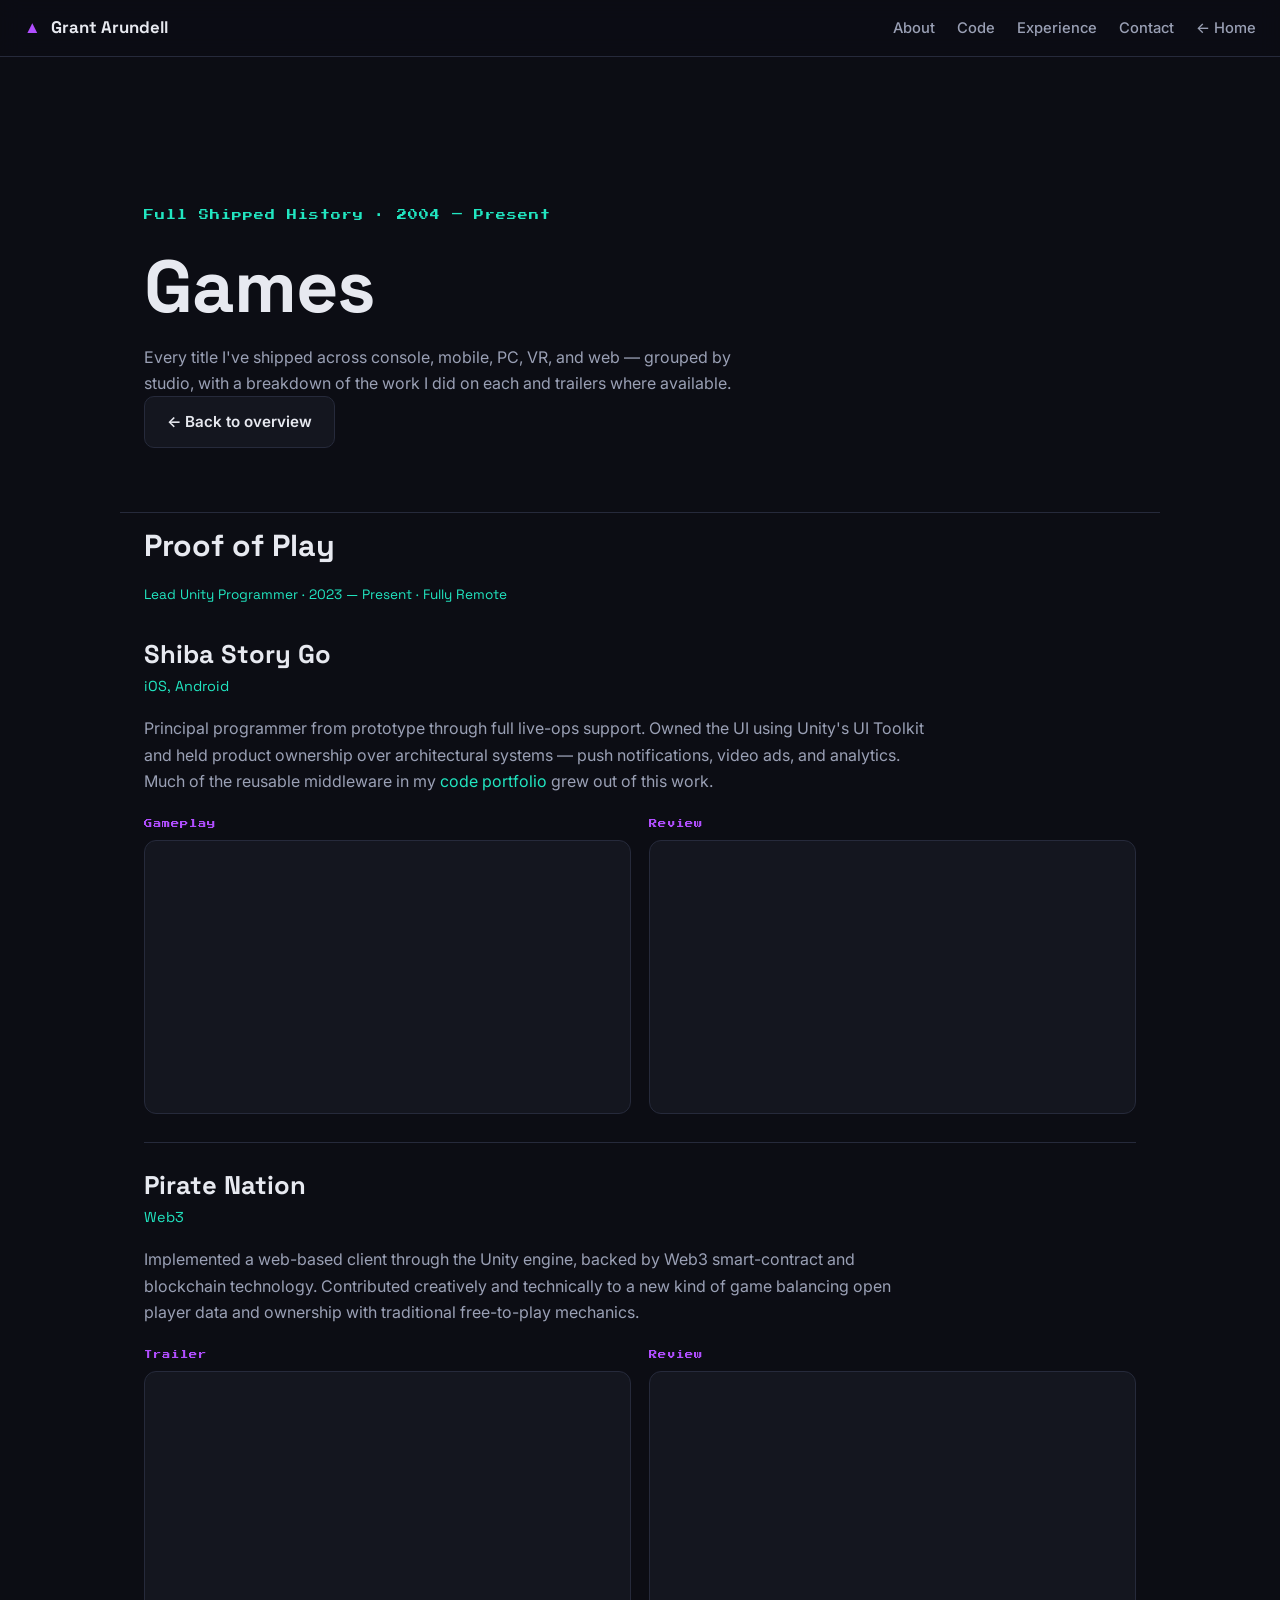
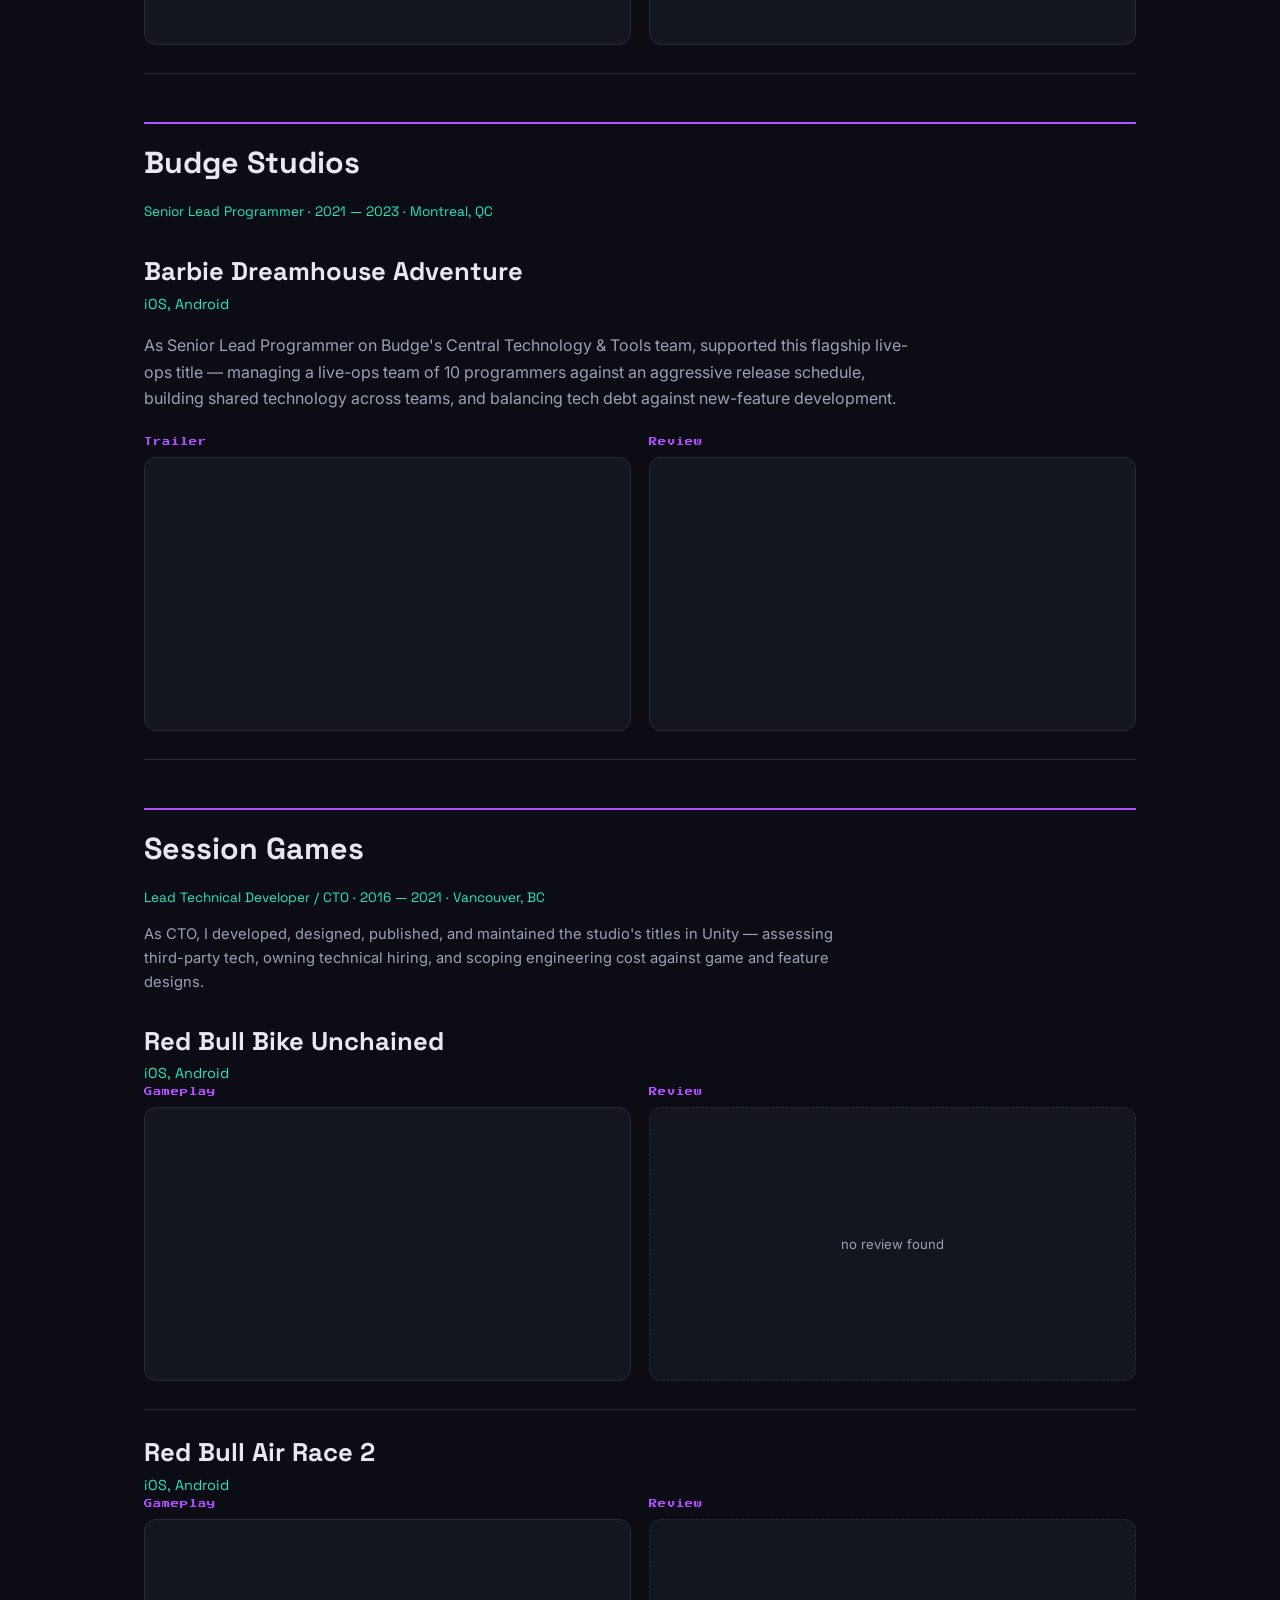
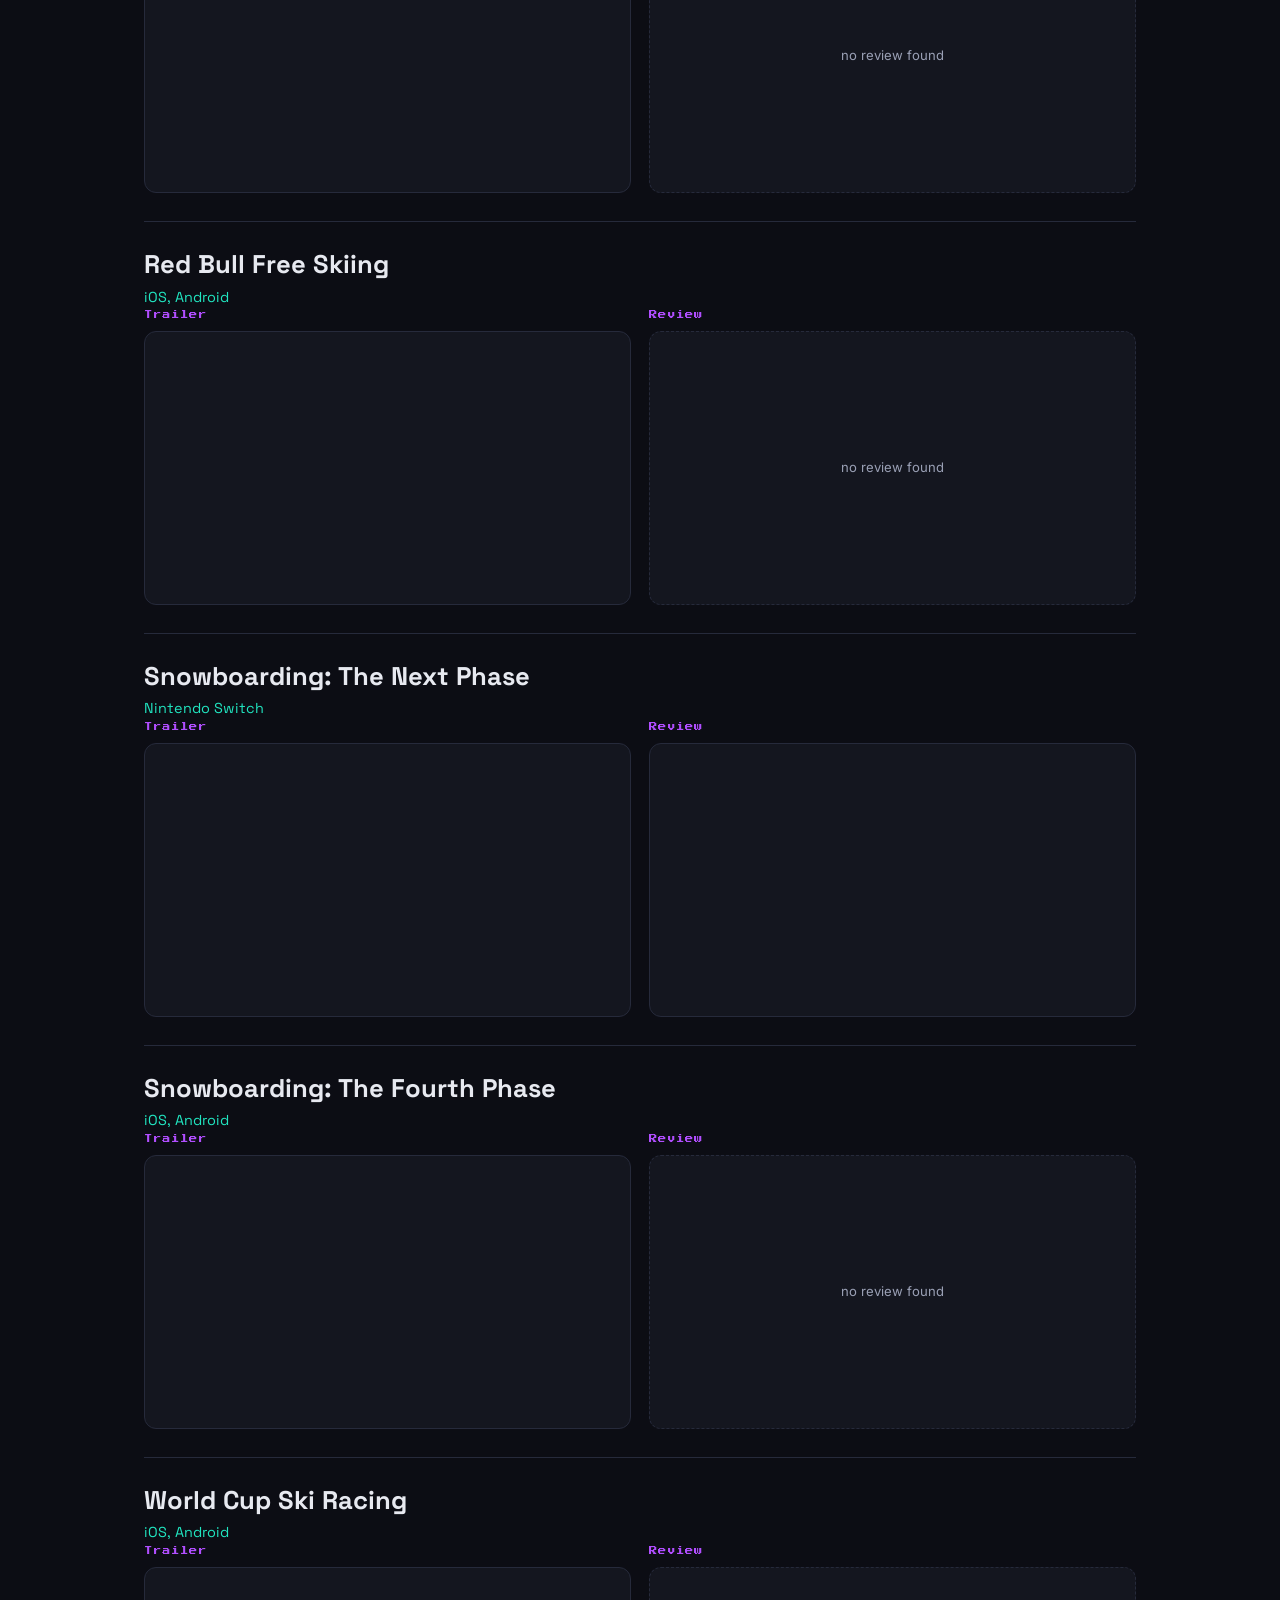
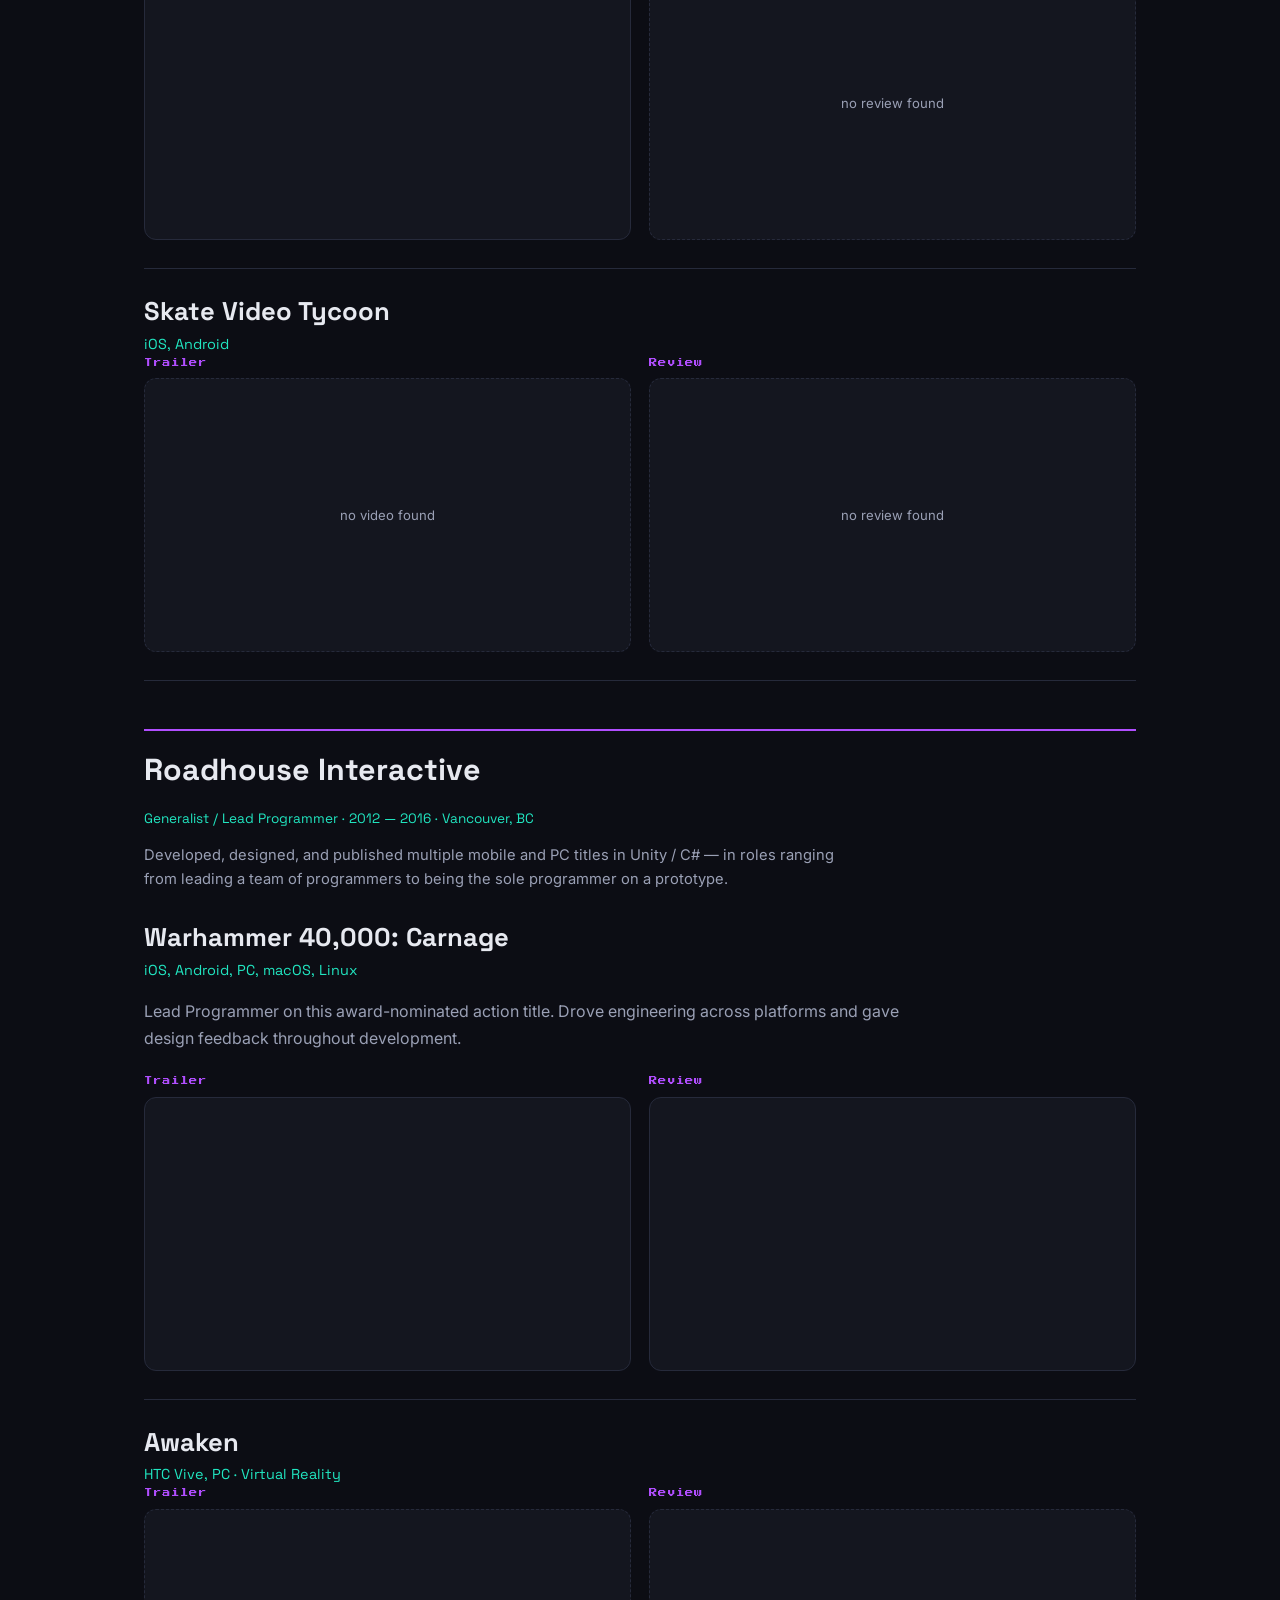
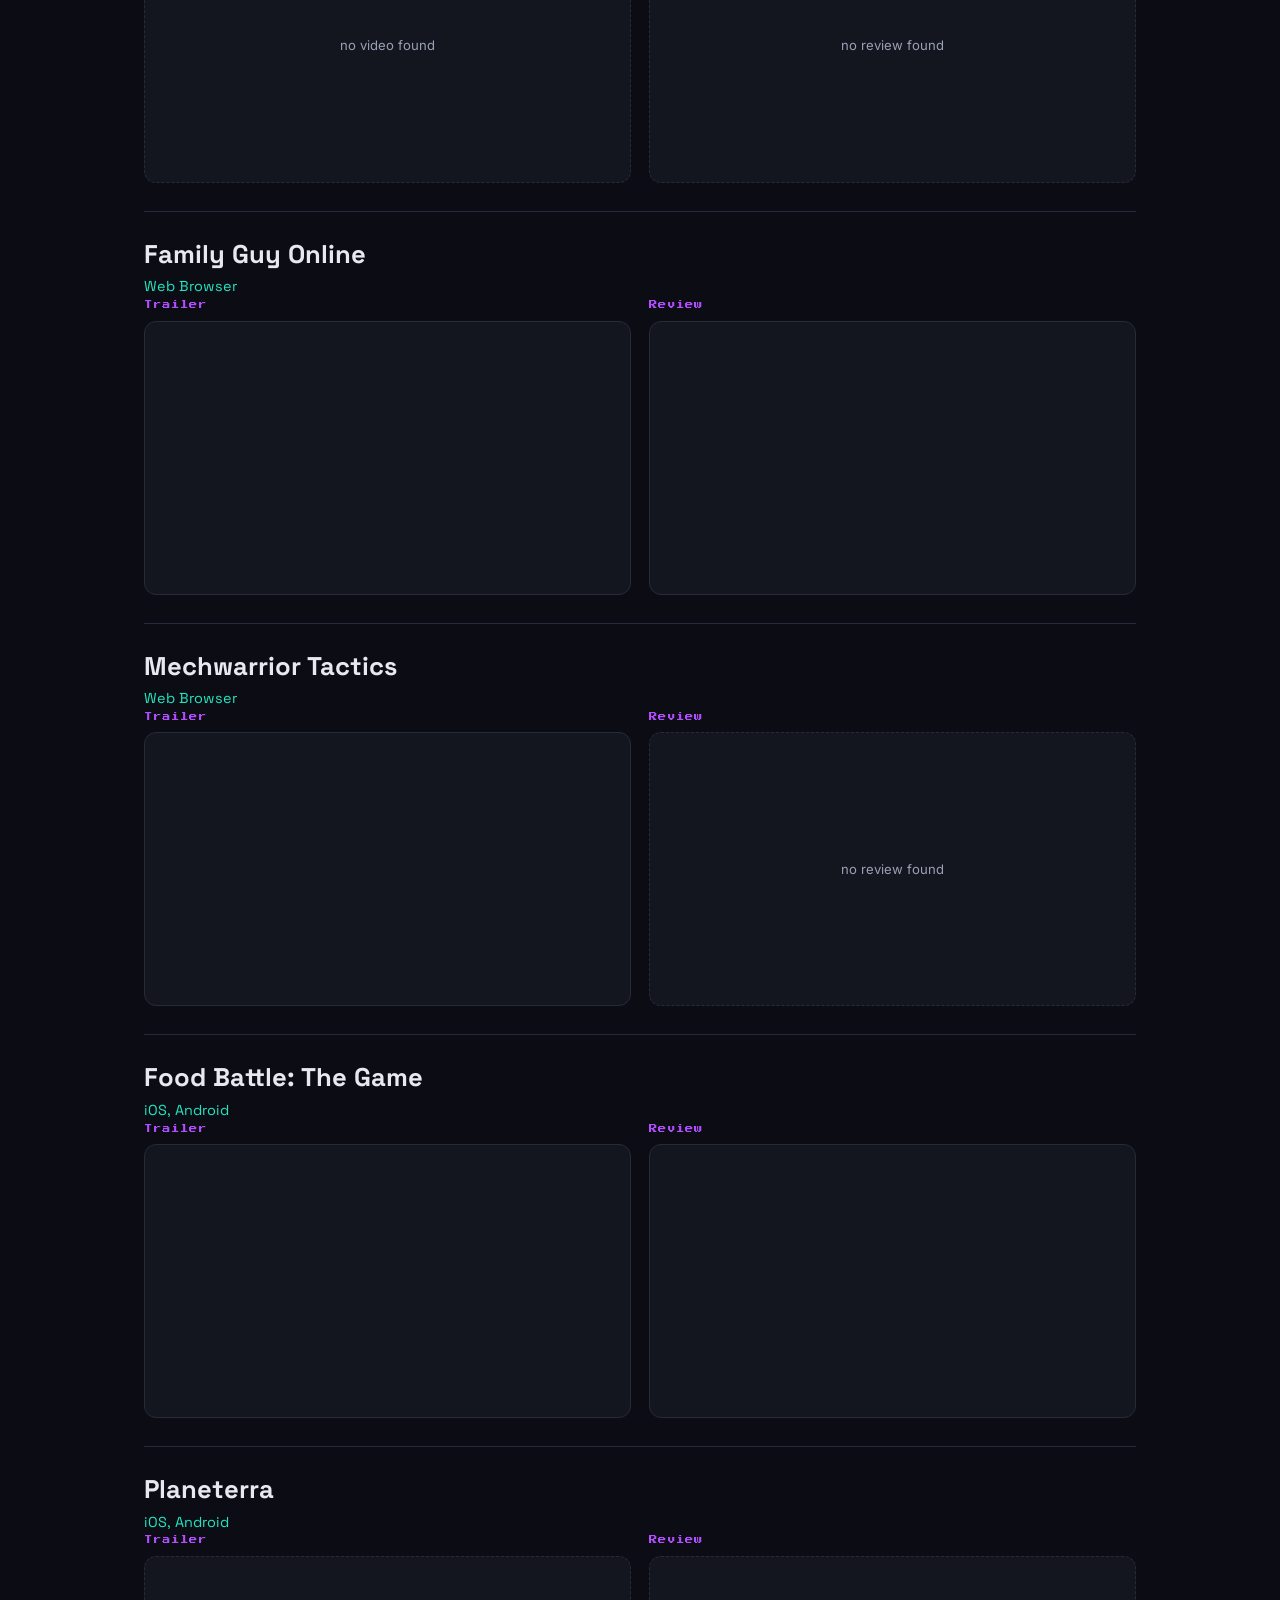
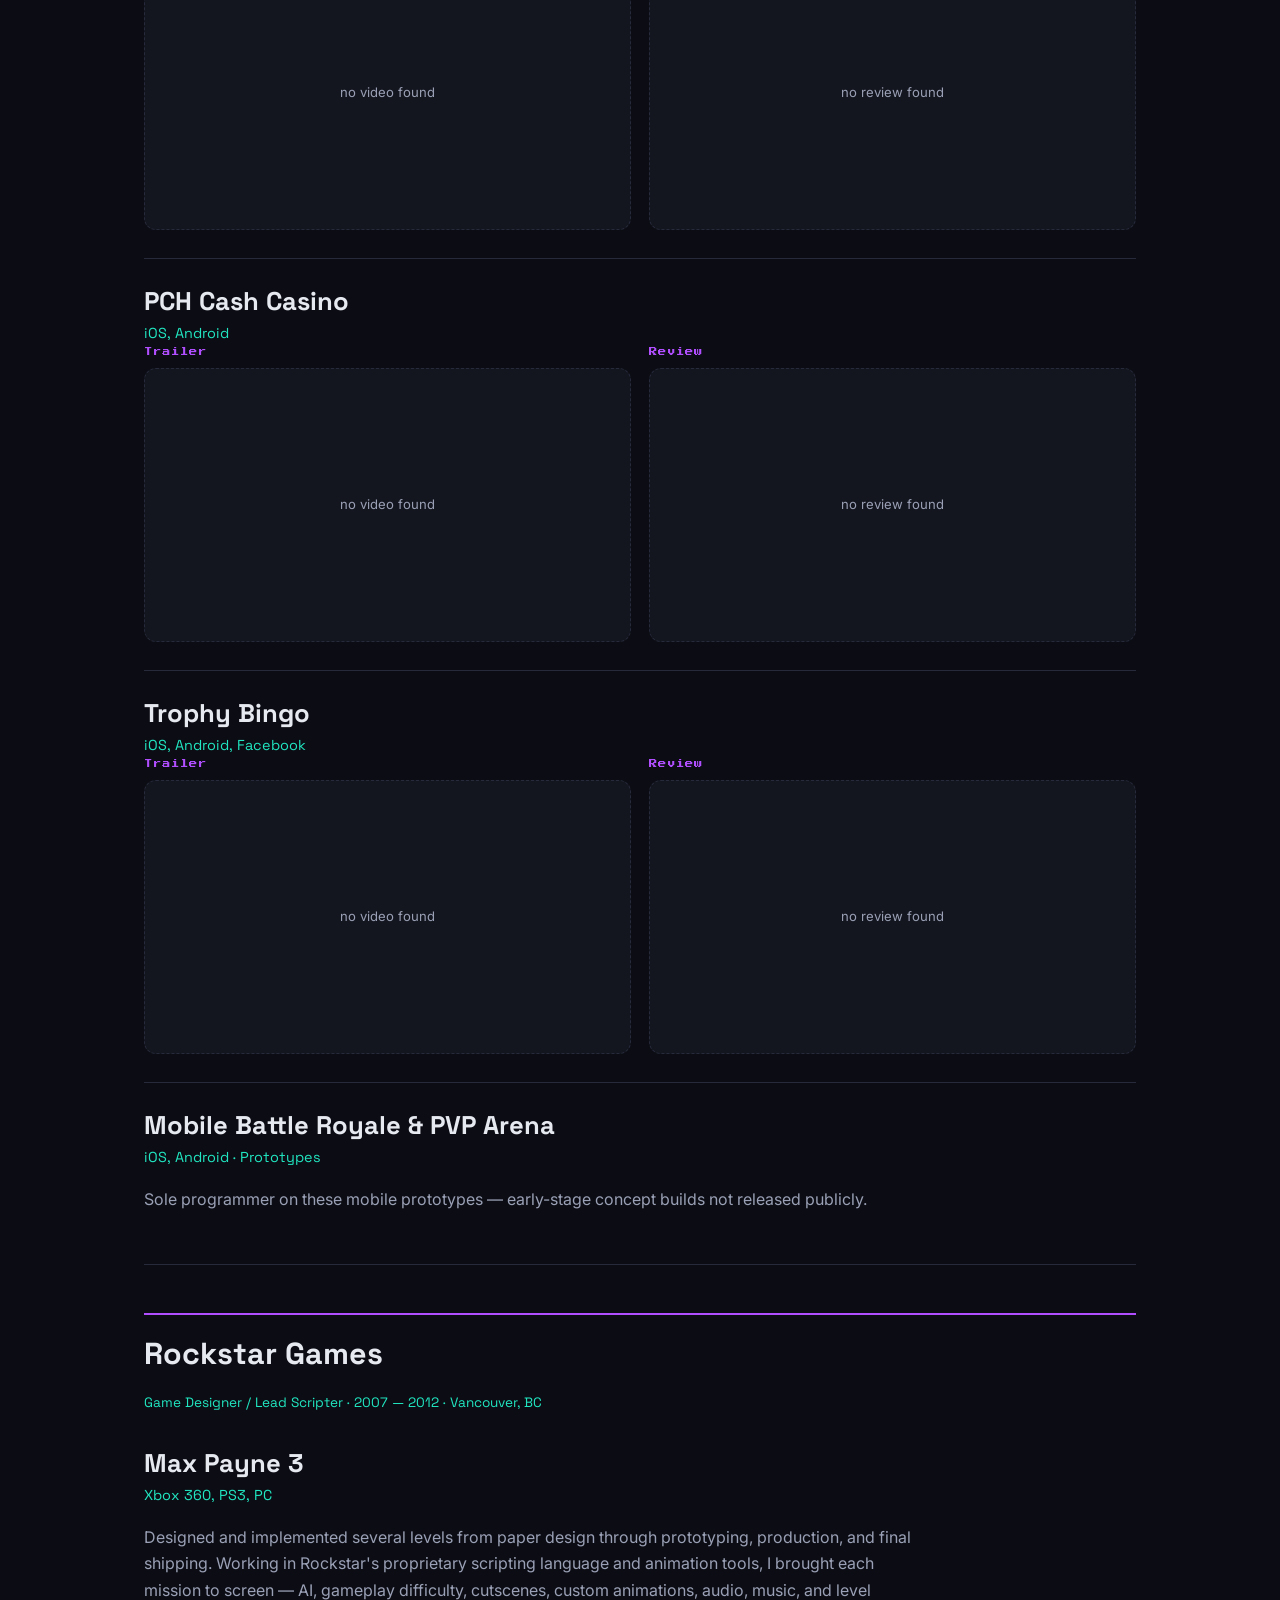
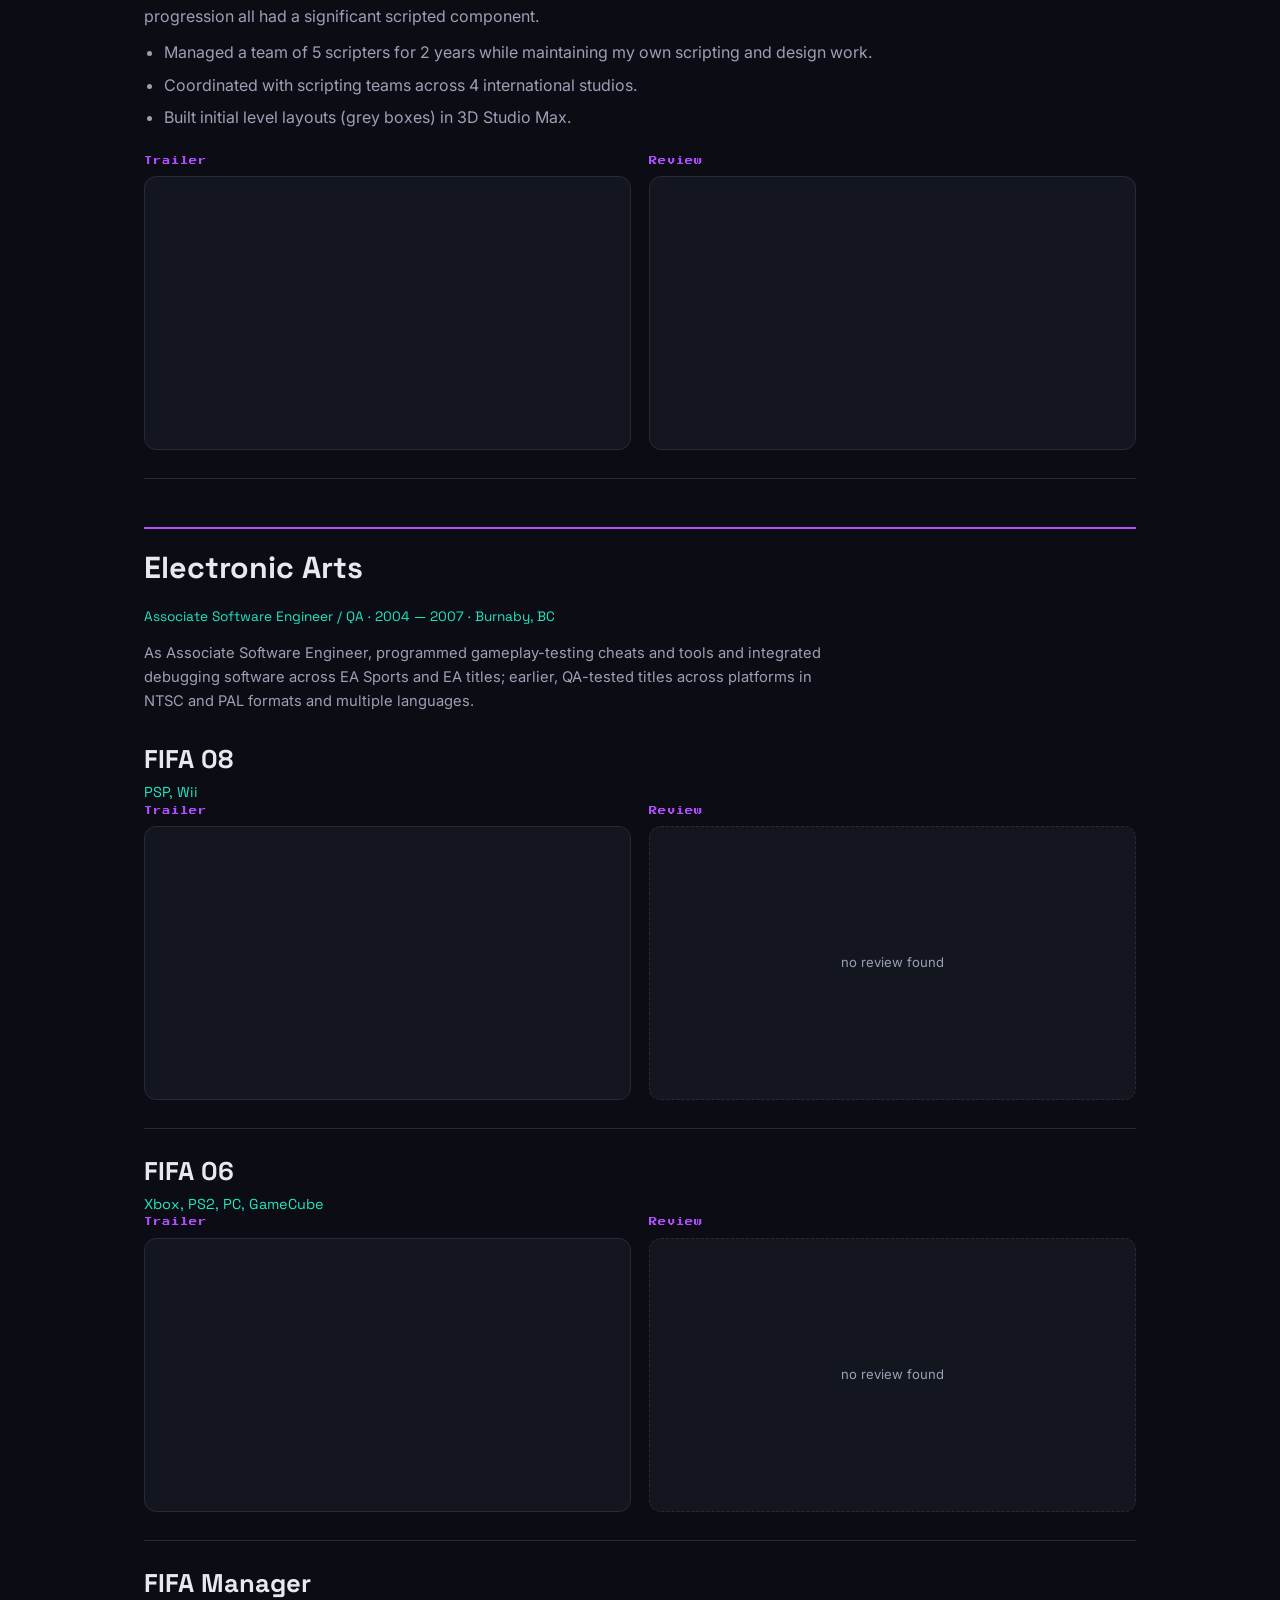
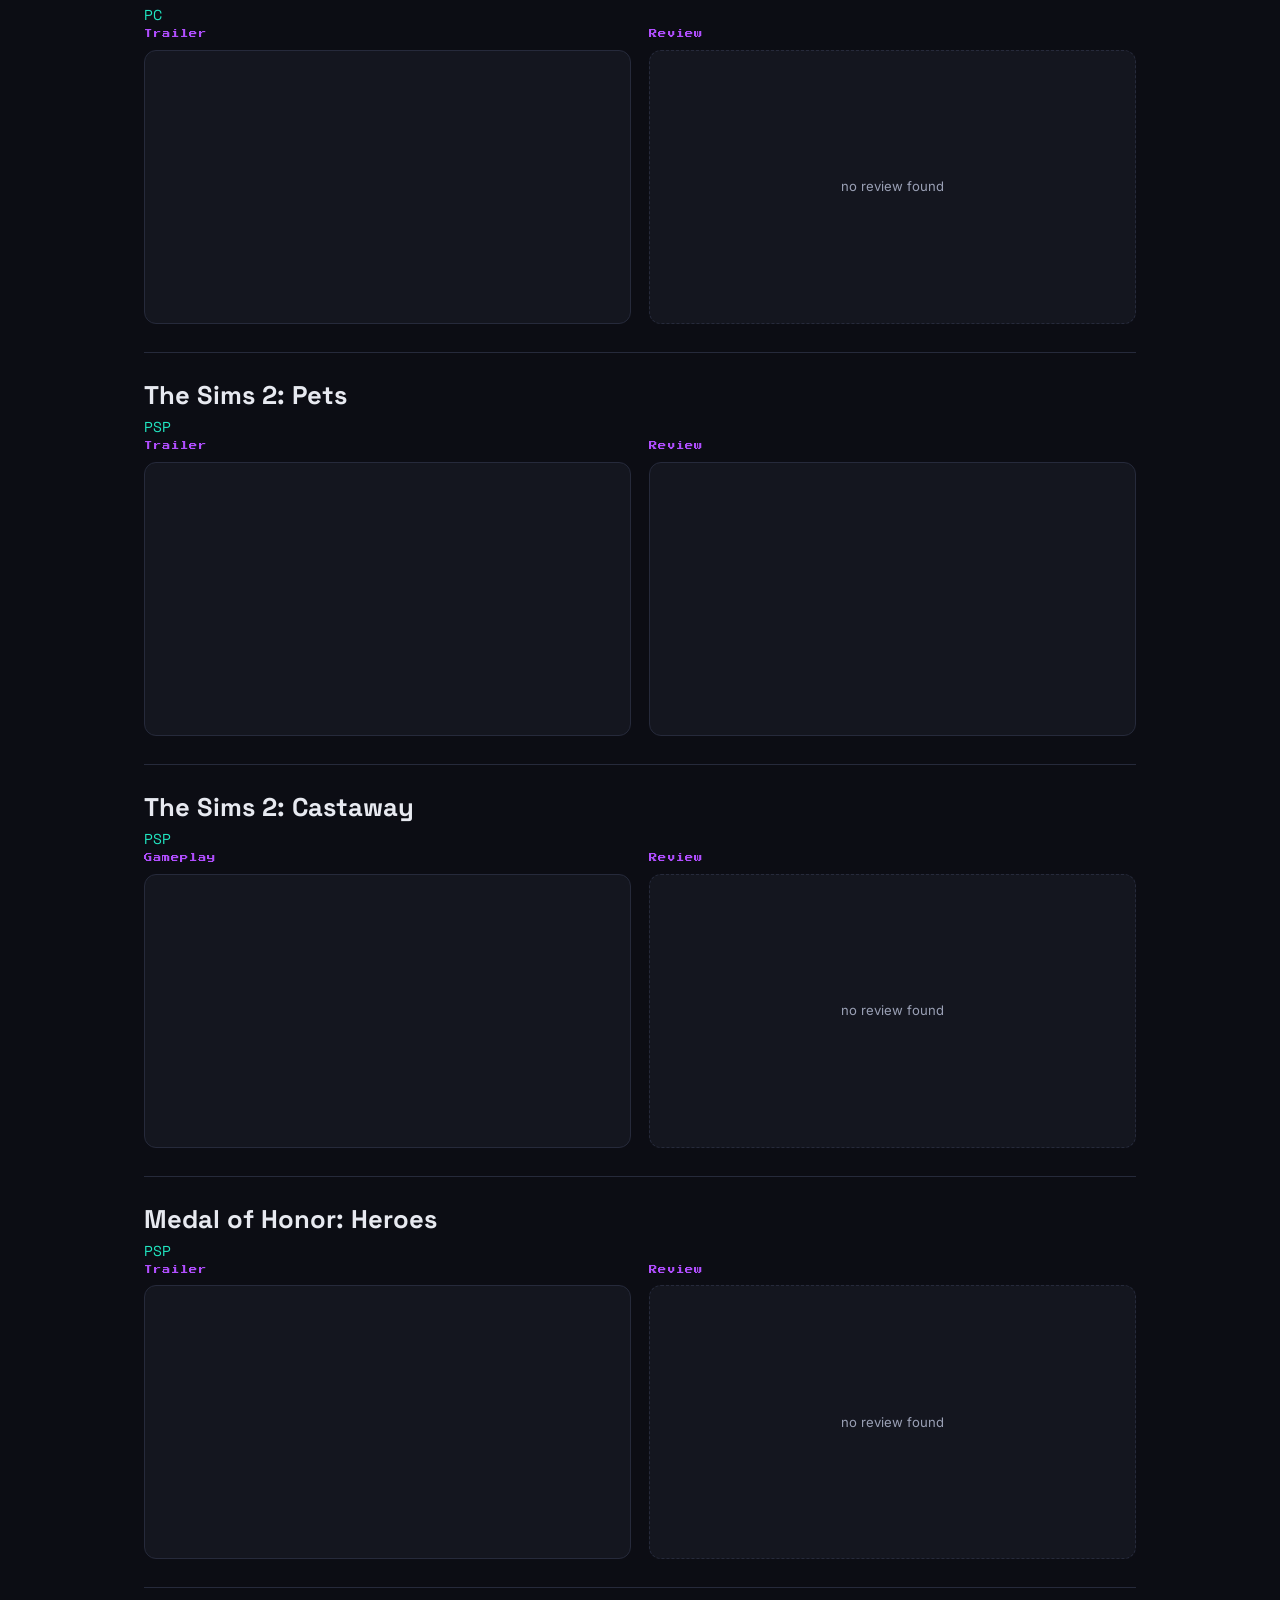
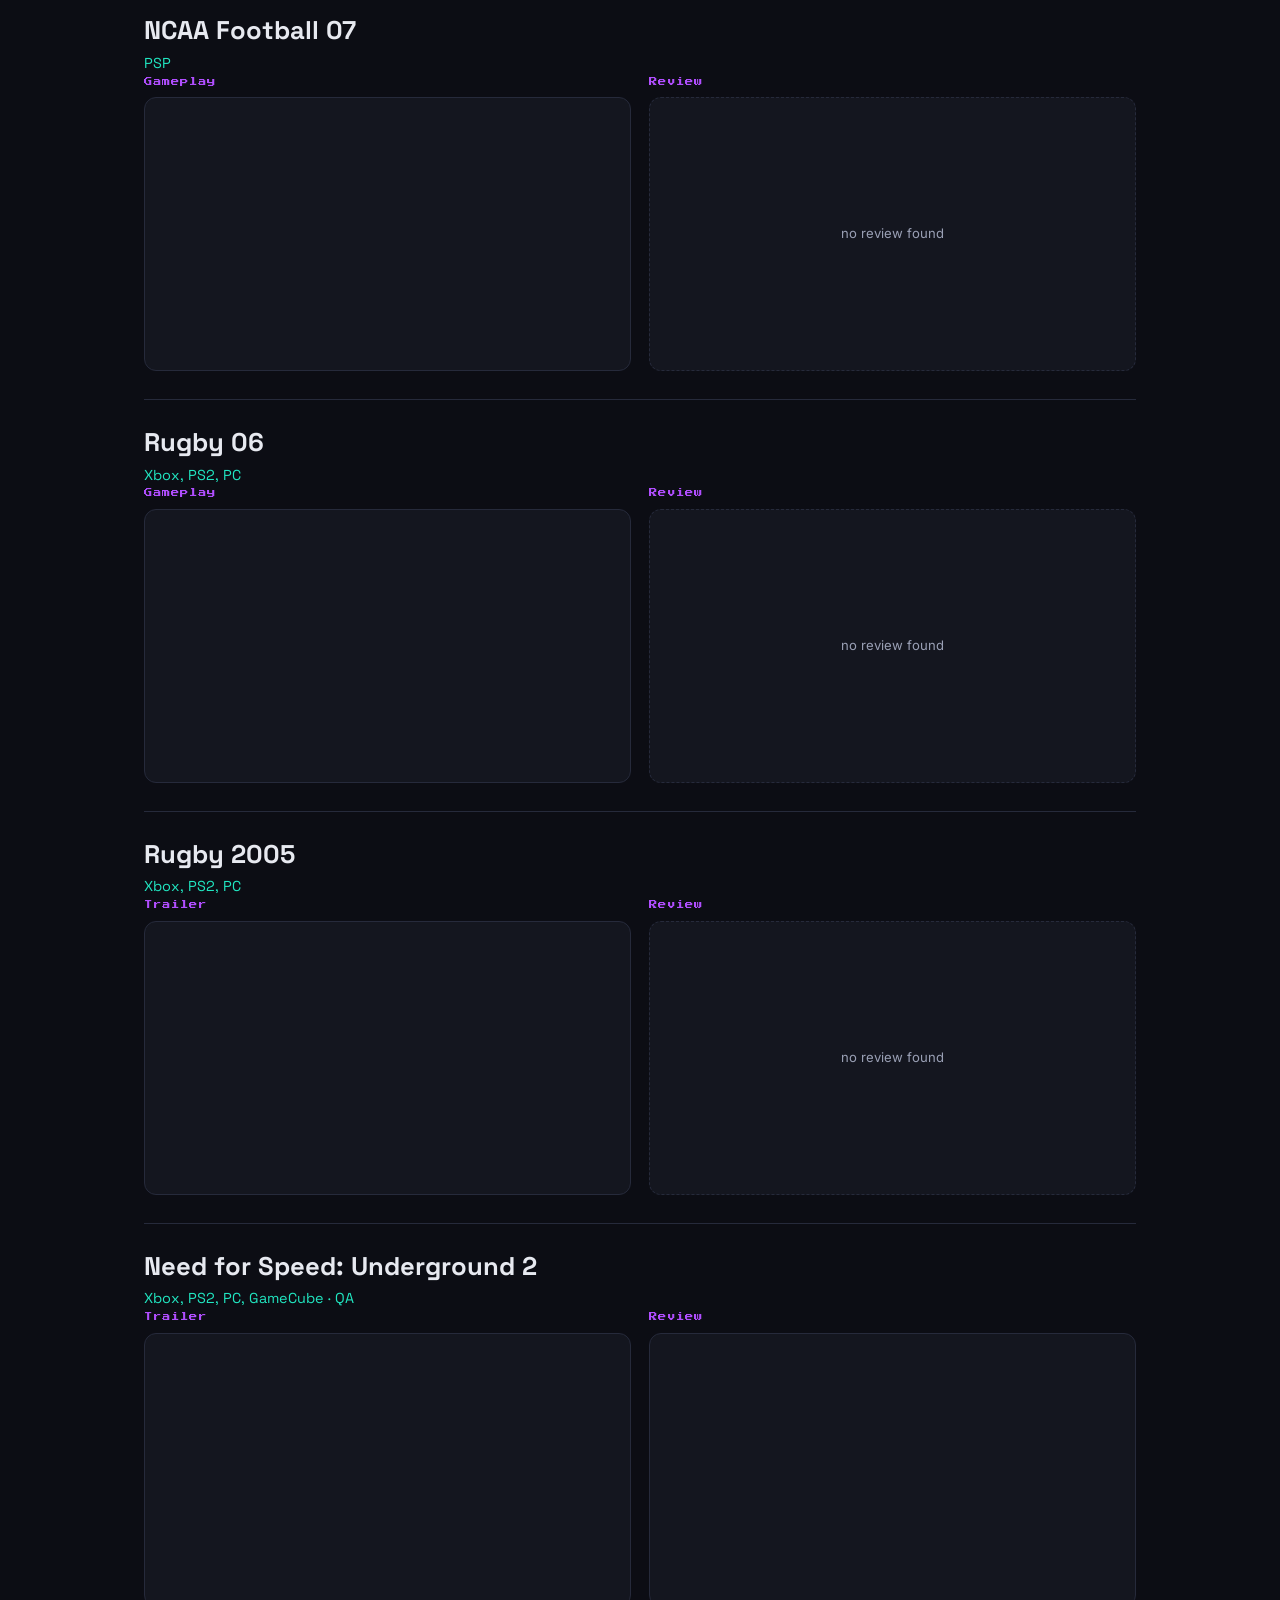
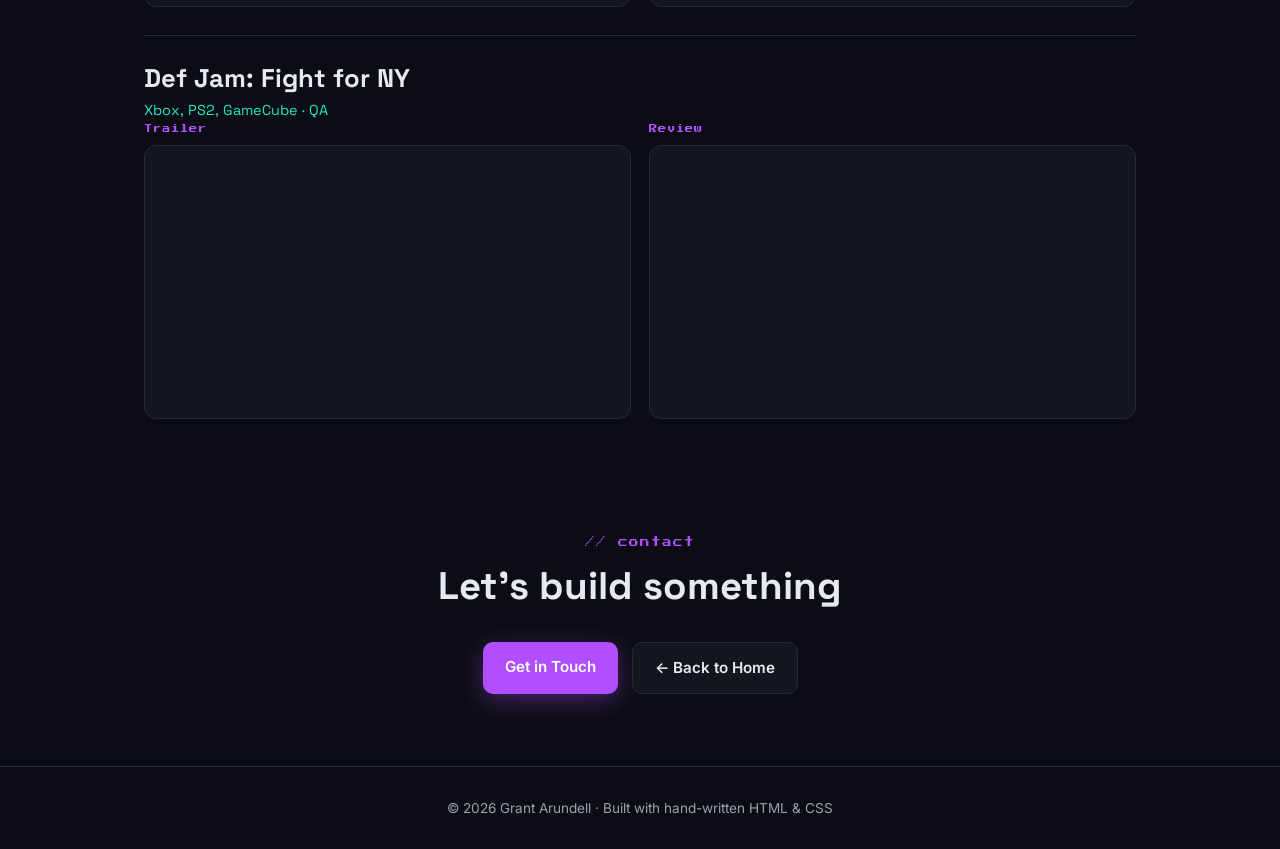
==== games.html @ afa0af86 "Draft: add Barbie Dreamhouse Adventures review video" ====
<!DOCTYPE html>
<html lang="en">
<head>
  <meta charset="UTF-8" />
  <meta name="viewport" content="width=device-width, initial-scale=1.0" />
  <title>Games — Grant Arundell</title>
  <meta name="description" content="The full list of games Grant Arundell has worked on since 2004 — from Max Payne 3 at Rockstar to mobile live-ops titles — with trailers and a breakdown of the work on each." />
  <link rel="preconnect" href="https://fonts.googleapis.com" />
  <link rel="preconnect" href="https://fonts.gstatic.com" crossorigin />
  <link href="https://fonts.googleapis.com/css2?family=Press+Start+2P&family=Space+Grotesk:wght@400;500;600;700&family=Inter:wght@400;500;600&display=swap" rel="stylesheet" />
  <link rel="stylesheet" href="styles.css" />
</head>
<body>
  <header class="nav">
    <a href="index.html#top" class="brand"><span class="brand-mark">▲</span> Grant Arundell</a>
    <button class="nav-toggle" aria-label="Toggle menu" aria-expanded="false">☰</button>
    <nav class="nav-links">
      <a href="index.html#about">About</a>
      <a href="index.html#code">Code</a>
      <a href="index.html#experience">Experience</a>
      <a href="index.html#contact">Contact</a>
      <a href="index.html">← Home</a>
    </nav>
  </header>

  <main id="top">
    <section class="hero games-hero">
      <p class="kicker">Full Shipped History · 2004 — Present</p>
      <h1>Games</h1>
      <p class="hero-sub">Every title I've shipped across console, mobile, PC, VR, and web — grouped by studio,
        with a breakdown of the work I did on each and trailers where available.</p>
      <a class="btn btn-ghost" href="index.html#games">← Back to overview</a>
    </section>

    <div class="section games-list">

      <!-- ===== PROOF OF PLAY ===== -->
      <div class="studio-divider">
        <h2>Proof of Play</h2>
        <p class="studio-meta">Lead Unity Programmer · 2023 — Present · Fully Remote</p>
      </div>

      <article class="game">
        <div class="game-head"><h3>Shiba Story Go</h3><p class="game-meta">iOS, Android</p></div>
        <div class="game-work">
          <p>Principal programmer from prototype through full live-ops support. Owned the UI using Unity's UI
            Toolkit and held product ownership over architectural systems — push notifications, video ads, and
            analytics. Much of the reusable middleware in my <a href="index.html#code">code portfolio</a> grew
            out of this work.</p>
        </div>
        <div class="game-videos">
          <div class="video-slot"><p class="video-label">Gameplay</p><div class="video-embed"><iframe src="https://www.youtube-nocookie.com/embed/E35wDHVBIkA" title="Shiba Story Go — Gameplay" loading="lazy" allow="accelerometer; clipboard-write; encrypted-media; gyroscope; picture-in-picture" allowfullscreen></iframe></div></div>
          <div class="video-slot"><p class="video-label">Review</p><div class="video-embed"><iframe src="https://www.youtube-nocookie.com/embed/BYPMcGjJbsU" title="Shiba Story Go — Review" loading="lazy" allow="accelerometer; clipboard-write; encrypted-media; gyroscope; picture-in-picture" allowfullscreen></iframe></div></div>
        </div>
      </article>

      <article class="game">
        <div class="game-head"><h3>Pirate Nation</h3><p class="game-meta">Web3</p></div>
        <div class="game-work">
          <p>Implemented a web-based client through the Unity engine, backed by Web3 smart-contract and
            blockchain technology. Contributed creatively and technically to a new kind of game balancing open
            player data and ownership with traditional free-to-play mechanics.</p>
        </div>
        <div class="game-videos">
          <div class="video-slot"><p class="video-label">Trailer</p><div class="video-embed"><iframe src="https://www.youtube-nocookie.com/embed/ORMdplDa10I" title="Pirate Nation — Trailer" loading="lazy" allow="accelerometer; clipboard-write; encrypted-media; gyroscope; picture-in-picture" allowfullscreen></iframe></div></div>
          <div class="video-slot"><p class="video-label">Review</p><div class="video-embed"><iframe src="https://www.youtube-nocookie.com/embed/GlfWLZjQhS0" title="Pirate Nation — Review" loading="lazy" allow="accelerometer; clipboard-write; encrypted-media; gyroscope; picture-in-picture" allowfullscreen></iframe></div></div>
        </div>
      </article>

      <!-- ===== BUDGE STUDIOS ===== -->
      <div class="studio-divider">
        <h2>Budge Studios</h2>
        <p class="studio-meta">Senior Lead Programmer · 2021 — 2023 · Montreal, QC</p>
      </div>

      <article class="game">
        <div class="game-head"><h3>Barbie Dreamhouse Adventure</h3><p class="game-meta">iOS, Android</p></div>
        <div class="game-work">
          <p>As Senior Lead Programmer on Budge's Central Technology &amp; Tools team, supported this flagship
            live-ops title — managing a live-ops team of 10 programmers against an aggressive release schedule,
            building shared technology across teams, and balancing tech debt against new-feature development.</p>
        </div>
        <div class="game-videos">
          <div class="video-slot"><p class="video-label">Trailer</p><div class="video-embed"><iframe src="https://www.youtube-nocookie.com/embed/59Tz3TeLhIk" title="Barbie Dreamhouse Adventures — Official Trailer" loading="lazy" allow="accelerometer; clipboard-write; encrypted-media; gyroscope; picture-in-picture" allowfullscreen></iframe></div></div>
          <div class="video-slot"><p class="video-label">Review</p><div class="video-embed"><iframe src="https://www.youtube-nocookie.com/embed/aXluspNlRt8" title="Barbie Dreamhouse Adventures — Review" loading="lazy" allow="accelerometer; clipboard-write; encrypted-media; gyroscope; picture-in-picture" allowfullscreen></iframe></div></div>
        </div>
      </article>

      <!-- ===== SESSION GAMES ===== -->
      <div class="studio-divider">
        <h2>Session Games</h2>
        <p class="studio-meta">Lead Technical Developer / CTO · 2016 — 2021 · Vancouver, BC</p>
      </div>
      <p class="studio-note">As CTO, I developed, designed, published, and maintained the studio's titles in
        Unity — assessing third-party tech, owning technical hiring, and scoping engineering cost against game
        and feature designs.</p>

      <article class="game">
        <div class="game-head"><h3>Red Bull Bike Unchained</h3><p class="game-meta">iOS, Android</p></div>
        <div class="game-videos">
          <div class="video-slot"><p class="video-label">Gameplay</p><div class="video-embed"><iframe src="https://www.youtube-nocookie.com/embed/uYDjkSIFoEw" title="Bike Unchained — Gameplay" loading="lazy" allow="accelerometer; clipboard-write; encrypted-media; gyroscope; picture-in-picture" allowfullscreen></iframe></div></div>
          <div class="video-slot"><p class="video-label">Review</p><div class="video-embed placeholder">no review found</div></div>
        </div>
      </article>

      <article class="game">
        <div class="game-head"><h3>Red Bull Air Race 2</h3><p class="game-meta">iOS, Android</p></div>
        <div class="game-videos">
          <div class="video-slot"><p class="video-label">Gameplay</p><div class="video-embed"><iframe src="https://www.youtube-nocookie.com/embed/IiilBi9_rNs" title="Red Bull Air Race 2 — Gameplay" loading="lazy" allow="accelerometer; clipboard-write; encrypted-media; gyroscope; picture-in-picture" allowfullscreen></iframe></div></div>
          <div class="video-slot"><p class="video-label">Review</p><div class="video-embed placeholder">no review found</div></div>
        </div>
      </article>

      <article class="game">
        <div class="game-head"><h3>Red Bull Free Skiing</h3><p class="game-meta">iOS, Android</p></div>
        <div class="game-videos">
          <div class="video-slot"><p class="video-label">Trailer</p><div class="video-embed"><iframe src="https://www.youtube-nocookie.com/embed/fQZdHoSzNUY" title="Red Bull Free Skiing — Trailer" loading="lazy" allow="accelerometer; clipboard-write; encrypted-media; gyroscope; picture-in-picture" allowfullscreen></iframe></div></div>
          <div class="video-slot"><p class="video-label">Review</p><div class="video-embed placeholder">no review found</div></div>
        </div>
      </article>

      <article class="game">
        <div class="game-head"><h3>Snowboarding: The Next Phase</h3><p class="game-meta">Nintendo Switch</p></div>
        <div class="game-videos">
          <div class="video-slot"><p class="video-label">Trailer</p><div class="video-embed"><iframe src="https://www.youtube-nocookie.com/embed/JwH8sGcEPj8" title="Snowboarding: The Next Phase — Debut Trailer" loading="lazy" allow="accelerometer; clipboard-write; encrypted-media; gyroscope; picture-in-picture" allowfullscreen></iframe></div></div>
          <div class="video-slot"><p class="video-label">Review</p><div class="video-embed"><iframe src="https://www.youtube-nocookie.com/embed/yOO0e9Uuer0" title="Snowboarding: The Next Phase — Review" loading="lazy" allow="accelerometer; clipboard-write; encrypted-media; gyroscope; picture-in-picture" allowfullscreen></iframe></div></div>
        </div>
      </article>

      <article class="game">
        <div class="game-head"><h3>Snowboarding: The Fourth Phase</h3><p class="game-meta">iOS, Android</p></div>
        <div class="game-videos">
          <div class="video-slot"><p class="video-label">Trailer</p><div class="video-embed"><iframe src="https://www.youtube-nocookie.com/embed/UGNJQRkv4NM" title="Snowboarding: The Fourth Phase — Trailer" loading="lazy" allow="accelerometer; clipboard-write; encrypted-media; gyroscope; picture-in-picture" allowfullscreen></iframe></div></div>
          <div class="video-slot"><p class="video-label">Review</p><div class="video-embed placeholder">no review found</div></div>
        </div>
      </article>

      <article class="game">
        <div class="game-head"><h3>World Cup Ski Racing</h3><p class="game-meta">iOS, Android</p></div>
        <div class="game-videos">
          <div class="video-slot"><p class="video-label">Trailer</p><div class="video-embed"><iframe src="https://www.youtube-nocookie.com/embed/u5V26--kZn0" title="World Cup Ski Racing — First Look" loading="lazy" allow="accelerometer; clipboard-write; encrypted-media; gyroscope; picture-in-picture" allowfullscreen></iframe></div></div>
          <div class="video-slot"><p class="video-label">Review</p><div class="video-embed placeholder">no review found</div></div>
        </div>
      </article>

      <article class="game">
        <div class="game-head"><h3>Skate Video Tycoon</h3><p class="game-meta">iOS, Android</p></div>
        <div class="game-videos">
          <div class="video-slot"><p class="video-label">Trailer</p><div class="video-embed placeholder">no video found</div></div>
          <div class="video-slot"><p class="video-label">Review</p><div class="video-embed placeholder">no review found</div></div>
        </div>
      </article>

      <!-- ===== ROADHOUSE INTERACTIVE ===== -->
      <div class="studio-divider">
        <h2>Roadhouse Interactive</h2>
        <p class="studio-meta">Generalist / Lead Programmer · 2012 — 2016 · Vancouver, BC</p>
      </div>
      <p class="studio-note">Developed, designed, and published multiple mobile and PC titles in Unity / C# —
        in roles ranging from leading a team of programmers to being the sole programmer on a prototype.</p>

      <article class="game">
        <div class="game-head"><h3>Warhammer 40,000: Carnage</h3><p class="game-meta">iOS, Android, PC, macOS, Linux</p></div>
        <div class="game-work">
          <p>Lead Programmer on this award-nominated action title. Drove engineering across platforms and gave
            design feedback throughout development.</p>
        </div>
        <div class="game-videos">
          <div class="video-slot"><p class="video-label">Trailer</p><div class="video-embed"><iframe src="https://www.youtube-nocookie.com/embed/-LnIG4zhkug" title="Warhammer 40,000: Carnage — Launch Trailer" loading="lazy" allow="accelerometer; clipboard-write; encrypted-media; gyroscope; picture-in-picture" allowfullscreen></iframe></div></div>
          <div class="video-slot"><p class="video-label">Review</p><div class="video-embed"><iframe src="https://www.youtube-nocookie.com/embed/m4-JYtMKCTA" title="Warhammer 40,000: Carnage — BoLS Review" loading="lazy" allow="accelerometer; clipboard-write; encrypted-media; gyroscope; picture-in-picture" allowfullscreen></iframe></div></div>
        </div>
      </article>

      <article class="game">
        <div class="game-head"><h3>Awaken</h3><p class="game-meta">HTC Vive, PC · Virtual Reality</p></div>
        <div class="game-videos">
          <div class="video-slot"><p class="video-label">Trailer</p><div class="video-embed placeholder">no video found</div></div>
          <div class="video-slot"><p class="video-label">Review</p><div class="video-embed placeholder">no review found</div></div>
        </div>
      </article>

      <article class="game">
        <div class="game-head"><h3>Family Guy Online</h3><p class="game-meta">Web Browser</p></div>
        <div class="game-videos">
          <div class="video-slot"><p class="video-label">Trailer</p><div class="video-embed"><iframe src="https://www.youtube-nocookie.com/embed/oZ0OzEbaScY" title="Family Guy Online — Debut Trailer" loading="lazy" allow="accelerometer; clipboard-write; encrypted-media; gyroscope; picture-in-picture" allowfullscreen></iframe></div></div>
          <div class="video-slot"><p class="video-label">Review</p><div class="video-embed"><iframe src="https://www.youtube-nocookie.com/embed/ZKnlrIcRc00" title="Family Guy Online — Review" loading="lazy" allow="accelerometer; clipboard-write; encrypted-media; gyroscope; picture-in-picture" allowfullscreen></iframe></div></div>
        </div>
      </article>

      <article class="game">
        <div class="game-head"><h3>Mechwarrior Tactics</h3><p class="game-meta">Web Browser</p></div>
        <div class="game-videos">
          <div class="video-slot"><p class="video-label">Trailer</p><div class="video-embed"><iframe src="https://www.youtube-nocookie.com/embed/NmooA19XgDg" title="MechWarrior Tactics — Trailer" loading="lazy" allow="accelerometer; clipboard-write; encrypted-media; gyroscope; picture-in-picture" allowfullscreen></iframe></div></div>
          <div class="video-slot"><p class="video-label">Review</p><div class="video-embed placeholder">no review found</div></div>
        </div>
      </article>

      <article class="game">
        <div class="game-head"><h3>Food Battle: The Game</h3><p class="game-meta">iOS, Android</p></div>
        <div class="game-videos">
          <div class="video-slot"><p class="video-label">Trailer</p><div class="video-embed"><iframe src="https://www.youtube-nocookie.com/embed/dzLG-DNNDJY" title="Food Battle: The Game — Trailer" loading="lazy" allow="accelerometer; clipboard-write; encrypted-media; gyroscope; picture-in-picture" allowfullscreen></iframe></div></div>
          <div class="video-slot"><p class="video-label">Review</p><div class="video-embed"><iframe src="https://www.youtube-nocookie.com/embed/tn0OKSGKob0" title="Food Battle: The Game — Retrospective" loading="lazy" allow="accelerometer; clipboard-write; encrypted-media; gyroscope; picture-in-picture" allowfullscreen></iframe></div></div>
        </div>
      </article>

      <article class="game">
        <div class="game-head"><h3>Planeterra</h3><p class="game-meta">iOS, Android</p></div>
        <div class="game-videos">
          <div class="video-slot"><p class="video-label">Trailer</p><div class="video-embed placeholder">no video found</div></div>
          <div class="video-slot"><p class="video-label">Review</p><div class="video-embed placeholder">no review found</div></div>
        </div>
      </article>

      <article class="game">
        <div class="game-head"><h3>PCH Cash Casino</h3><p class="game-meta">iOS, Android</p></div>
        <div class="game-videos">
          <div class="video-slot"><p class="video-label">Trailer</p><div class="video-embed placeholder">no video found</div></div>
          <div class="video-slot"><p class="video-label">Review</p><div class="video-embed placeholder">no review found</div></div>
        </div>
      </article>

      <article class="game">
        <div class="game-head"><h3>Trophy Bingo</h3><p class="game-meta">iOS, Android, Facebook</p></div>
        <div class="game-videos">
          <div class="video-slot"><p class="video-label">Trailer</p><div class="video-embed placeholder">no video found</div></div>
          <div class="video-slot"><p class="video-label">Review</p><div class="video-embed placeholder">no review found</div></div>
        </div>
      </article>

      <article class="game">
        <div class="game-head"><h3>Mobile Battle Royale &amp; PVP Arena</h3><p class="game-meta">iOS, Android · Prototypes</p></div>
        <div class="game-work">
          <p>Sole programmer on these mobile prototypes — early-stage concept builds not released publicly.</p>
        </div>
      </article>

      <!-- ===== ROCKSTAR GAMES ===== -->
      <div class="studio-divider">
        <h2>Rockstar Games</h2>
        <p class="studio-meta">Game Designer / Lead Scripter · 2007 — 2012 · Vancouver, BC</p>
      </div>

      <article class="game">
        <div class="game-head"><h3>Max Payne 3</h3><p class="game-meta">Xbox 360, PS3, PC</p></div>
        <div class="game-work">
          <p>Designed and implemented several levels from paper design through prototyping, production, and final
            shipping. Working in Rockstar's proprietary scripting language and animation tools, I brought each
            mission to screen — AI, gameplay difficulty, cutscenes, custom animations, audio, music, and level
            progression all had a significant scripted component.</p>
          <ul>
            <li>Managed a team of 5 scripters for 2 years while maintaining my own scripting and design work.</li>
            <li>Coordinated with scripting teams across 4 international studios.</li>
            <li>Built initial level layouts (grey boxes) in 3D Studio Max.</li>
          </ul>
        </div>
        <div class="game-videos">
          <div class="video-slot"><p class="video-label">Trailer</p><div class="video-embed"><iframe src="https://www.youtube-nocookie.com/embed/4Uc_dbG7MR8" title="Max Payne 3 — Official Launch Trailer" loading="lazy" allow="accelerometer; clipboard-write; encrypted-media; gyroscope; picture-in-picture" allowfullscreen></iframe></div></div>
          <div class="video-slot"><p class="video-label">Review</p><div class="video-embed"><iframe src="https://www.youtube-nocookie.com/embed/l8kEsDCPmbA" title="Max Payne 3 — IGN Video Review" loading="lazy" allow="accelerometer; clipboard-write; encrypted-media; gyroscope; picture-in-picture" allowfullscreen></iframe></div></div>
        </div>
      </article>

      <!-- ===== ELECTRONIC ARTS ===== -->
      <div class="studio-divider">
        <h2>Electronic Arts</h2>
        <p class="studio-meta">Associate Software Engineer / QA · 2004 — 2007 · Burnaby, BC</p>
      </div>
      <p class="studio-note">As Associate Software Engineer, programmed gameplay-testing cheats and tools and
        integrated debugging software across EA Sports and EA titles; earlier, QA-tested titles across
        platforms in NTSC and PAL formats and multiple languages.</p>

      <article class="game">
        <div class="game-head"><h3>FIFA 08</h3><p class="game-meta">PSP, Wii</p></div>
        <div class="game-videos">
          <div class="video-slot"><p class="video-label">Trailer</p><div class="video-embed"><iframe src="https://www.youtube-nocookie.com/embed/fcpMI-AFj28" title="FIFA 08 — Official Trailer" loading="lazy" allow="accelerometer; clipboard-write; encrypted-media; gyroscope; picture-in-picture" allowfullscreen></iframe></div></div>
          <div class="video-slot"><p class="video-label">Review</p><div class="video-embed placeholder">no review found</div></div>
        </div>
      </article>

      <article class="game">
        <div class="game-head"><h3>FIFA 06</h3><p class="game-meta">Xbox, PS2, PC, GameCube</p></div>
        <div class="game-videos">
          <div class="video-slot"><p class="video-label">Trailer</p><div class="video-embed"><iframe src="https://www.youtube-nocookie.com/embed/UrRxAA-lDMI" title="FIFA 06 — Trailer" loading="lazy" allow="accelerometer; clipboard-write; encrypted-media; gyroscope; picture-in-picture" allowfullscreen></iframe></div></div>
          <div class="video-slot"><p class="video-label">Review</p><div class="video-embed placeholder">no review found</div></div>
        </div>
      </article>

      <article class="game">
        <div class="game-head"><h3>FIFA Manager</h3><p class="game-meta">PC</p></div>
        <div class="game-videos">
          <div class="video-slot"><p class="video-label">Trailer</p><div class="video-embed"><iframe src="https://www.youtube-nocookie.com/embed/J5hgy2NpTio" title="FIFA Manager 08 — Trailer" loading="lazy" allow="accelerometer; clipboard-write; encrypted-media; gyroscope; picture-in-picture" allowfullscreen></iframe></div></div>
          <div class="video-slot"><p class="video-label">Review</p><div class="video-embed placeholder">no review found</div></div>
        </div>
      </article>

      <article class="game">
        <div class="game-head"><h3>The Sims 2: Pets</h3><p class="game-meta">PSP</p></div>
        <div class="game-videos">
          <div class="video-slot"><p class="video-label">Trailer</p><div class="video-embed"><iframe src="https://www.youtube-nocookie.com/embed/2uKtEkMgfqI" title="The Sims 2: Pets — Official Trailer" loading="lazy" allow="accelerometer; clipboard-write; encrypted-media; gyroscope; picture-in-picture" allowfullscreen></iframe></div></div>
          <div class="video-slot"><p class="video-label">Review</p><div class="video-embed"><iframe src="https://www.youtube-nocookie.com/embed/KpI4J6C3lYs" title="The Sims 2: Pets — Retrospective" loading="lazy" allow="accelerometer; clipboard-write; encrypted-media; gyroscope; picture-in-picture" allowfullscreen></iframe></div></div>
        </div>
      </article>

      <article class="game">
        <div class="game-head"><h3>The Sims 2: Castaway</h3><p class="game-meta">PSP</p></div>
        <div class="game-videos">
          <div class="video-slot"><p class="video-label">Gameplay</p><div class="video-embed"><iframe src="https://www.youtube-nocookie.com/embed/VdJYkjynVmQ" title="The Sims 2: Castaway — PSP Gameplay" loading="lazy" allow="accelerometer; clipboard-write; encrypted-media; gyroscope; picture-in-picture" allowfullscreen></iframe></div></div>
          <div class="video-slot"><p class="video-label">Review</p><div class="video-embed placeholder">no review found</div></div>
        </div>
      </article>

      <article class="game">
        <div class="game-head"><h3>Medal of Honor: Heroes</h3><p class="game-meta">PSP</p></div>
        <div class="game-videos">
          <div class="video-slot"><p class="video-label">Trailer</p><div class="video-embed"><iframe src="https://www.youtube-nocookie.com/embed/2vd1sivnxxw" title="Medal of Honor: Heroes — PSP Trailer" loading="lazy" allow="accelerometer; clipboard-write; encrypted-media; gyroscope; picture-in-picture" allowfullscreen></iframe></div></div>
          <div class="video-slot"><p class="video-label">Review</p><div class="video-embed placeholder">no review found</div></div>
        </div>
      </article>

      <article class="game">
        <div class="game-head"><h3>NCAA Football 07</h3><p class="game-meta">PSP</p></div>
        <div class="game-videos">
          <div class="video-slot"><p class="video-label">Gameplay</p><div class="video-embed"><iframe src="https://www.youtube-nocookie.com/embed/GhCbZpf4GnE" title="NCAA Football 07 — PSP Gameplay" loading="lazy" allow="accelerometer; clipboard-write; encrypted-media; gyroscope; picture-in-picture" allowfullscreen></iframe></div></div>
          <div class="video-slot"><p class="video-label">Review</p><div class="video-embed placeholder">no review found</div></div>
        </div>
      </article>

      <article class="game">
        <div class="game-head"><h3>Rugby 06</h3><p class="game-meta">Xbox, PS2, PC</p></div>
        <div class="game-videos">
          <div class="video-slot"><p class="video-label">Gameplay</p><div class="video-embed"><iframe src="https://www.youtube-nocookie.com/embed/i8w6GHlCl_Q" title="Rugby 06 — PS2 Gameplay" loading="lazy" allow="accelerometer; clipboard-write; encrypted-media; gyroscope; picture-in-picture" allowfullscreen></iframe></div></div>
          <div class="video-slot"><p class="video-label">Review</p><div class="video-embed placeholder">no review found</div></div>
        </div>
      </article>

      <article class="game">
        <div class="game-head"><h3>Rugby 2005</h3><p class="game-meta">Xbox, PS2, PC</p></div>
        <div class="game-videos">
          <div class="video-slot"><p class="video-label">Trailer</p><div class="video-embed"><iframe src="https://www.youtube-nocookie.com/embed/0D5pXOUXDwg" title="Rugby 2005 — Intro" loading="lazy" allow="accelerometer; clipboard-write; encrypted-media; gyroscope; picture-in-picture" allowfullscreen></iframe></div></div>
          <div class="video-slot"><p class="video-label">Review</p><div class="video-embed placeholder">no review found</div></div>
        </div>
      </article>

      <article class="game">
        <div class="game-head"><h3>Need for Speed: Underground 2</h3><p class="game-meta">Xbox, PS2, PC, GameCube · QA</p></div>
        <div class="game-videos">
          <div class="video-slot"><p class="video-label">Trailer</p><div class="video-embed"><iframe src="https://www.youtube-nocookie.com/embed/xYVIrJBJOhE" title="Need for Speed: Underground 2 — Official Trailer" loading="lazy" allow="accelerometer; clipboard-write; encrypted-media; gyroscope; picture-in-picture" allowfullscreen></iframe></div></div>
          <div class="video-slot"><p class="video-label">Review</p><div class="video-embed"><iframe src="https://www.youtube-nocookie.com/embed/f8O23SBAr-Y" title="Need for Speed: Underground 2 — GameSpot Review" loading="lazy" allow="accelerometer; clipboard-write; encrypted-media; gyroscope; picture-in-picture" allowfullscreen></iframe></div></div>
        </div>
      </article>

      <article class="game">
        <div class="game-head"><h3>Def Jam: Fight for NY</h3><p class="game-meta">Xbox, PS2, GameCube · QA</p></div>
        <div class="game-videos">
          <div class="video-slot"><p class="video-label">Trailer</p><div class="video-embed"><iframe src="https://www.youtube-nocookie.com/embed/XsXqntszTuM" title="Def Jam: Fight for NY — Trailer" loading="lazy" allow="accelerometer; clipboard-write; encrypted-media; gyroscope; picture-in-picture" allowfullscreen></iframe></div></div>
          <div class="video-slot"><p class="video-label">Review</p><div class="video-embed"><iframe src="https://www.youtube-nocookie.com/embed/fNP9OqX2ld4" title="Def Jam: Fight for NY — Review" loading="lazy" allow="accelerometer; clipboard-write; encrypted-media; gyroscope; picture-in-picture" allowfullscreen></iframe></div></div>
        </div>
      </article>

    </div>

    <section class="section section-contact">
      <p class="section-kicker">// contact</p>
      <h2>Let's build something</h2>
      <div class="hero-cta">
        <a class="btn btn-primary" href="mailto:grant@basementheroes.net">Get in Touch</a>
        <a class="btn btn-ghost" href="index.html#top">← Back to Home</a>
      </div>
    </section>
  </main>

  <footer class="footer">
    <p>© <span id="year">2026</span> Grant Arundell · Built with hand-written HTML &amp; CSS</p>
  </footer>

  <script src="main.js"></script>
</body>
</html>
---- styles.css ----
/* ===== Grant Arundell — basementheroes.net ===== */
:root {
  --bg:        #0c0d14;
  --bg-soft:   #14161f;
  --bg-card:   #181a26;
  --border:    #262a3b;
  --text:      #e7e9f0;
  --text-dim:  #9aa0b5;
  --accent:    #b14eff;   /* electric purple */
  --accent-2:  #21e6c1;   /* cyan */
  --gold:      #ffcc33;
  --max-w:     1040px;
}

* { box-sizing: border-box; margin: 0; padding: 0; }

html { scroll-behavior: smooth; scroll-padding-top: 72px; }

body {
  background: var(--bg);
  color: var(--text);
  font-family: "Inter", system-ui, -apple-system, sans-serif;
  line-height: 1.65;
  -webkit-font-smoothing: antialiased;
}

a { color: var(--accent-2); text-decoration: none; }
a:hover { text-decoration: underline; }

h1, h2, h3 { font-family: "Space Grotesk", sans-serif; line-height: 1.15; }

/* ===== Nav ===== */
.nav {
  position: sticky; top: 0; z-index: 100;
  display: flex; align-items: center; justify-content: space-between;
  padding: 14px 24px;
  background: rgba(12,13,20,0.85);
  backdrop-filter: blur(10px);
  border-bottom: 1px solid var(--border);
}
.brand { color: var(--text); font-family: "Space Grotesk", sans-serif; font-weight: 700; font-size: 1.05rem; }
.brand:hover { text-decoration: none; }
.brand-mark { color: var(--accent); margin-right: 6px; }
.nav-links { display: flex; gap: 22px; }
.nav-links a { color: var(--text-dim); font-size: 0.92rem; font-weight: 500; }
.nav-links a:hover { color: var(--text); text-decoration: none; }
.nav-toggle { display: none; background: none; border: 0; color: var(--text); font-size: 1.5rem; cursor: pointer; }

/* ===== Layout ===== */
.section { max-width: var(--max-w); margin: 0 auto; padding: 72px 24px; }
.section-kicker { font-family: "Press Start 2P", monospace; font-size: 0.6rem; color: var(--accent); letter-spacing: 1px; margin-bottom: 14px; }
h2 { font-size: clamp(1.7rem, 4vw, 2.4rem); margin-bottom: 20px; }
.section-intro { color: var(--text-dim); max-width: 70ch; margin-bottom: 32px; }

/* ===== Hero ===== */
.hero {
  max-width: var(--max-w); margin: 0 auto;
  padding: clamp(72px, 14vw, 150px) 24px 64px;
  border-bottom: 1px solid var(--border);
  display: flex; align-items: center; gap: 48px;
}
.hero-text { flex: 1; min-width: 0; }
.hero-avatar { flex-shrink: 0; }
.hero-avatar img {
  width: clamp(200px, 30vw, 340px); height: auto; border-radius: 20px;
  border: 1px solid var(--border);
  box-shadow: 0 0 0 1px rgba(177,78,255,.25), 0 18px 50px rgba(33,230,193,.18);
}
.kicker {
  font-family: "Press Start 2P", monospace; font-size: 0.62rem;
  color: var(--accent-2); letter-spacing: 1px; margin-bottom: 22px;
}
h1 {
  font-size: clamp(2.6rem, 8vw, 4.6rem); font-weight: 700; letter-spacing: -1px;
  background: linear-gradient(100deg, var(--text) 30%, var(--accent) 70%, var(--accent-2));
  -webkit-background-clip: text; background-clip: text; -webkit-text-fill-color: transparent;
}
.hero-tagline { font-size: clamp(1.05rem, 2.5vw, 1.35rem); color: var(--text); margin-top: 18px; font-weight: 500; }
.hero-sub { color: var(--text-dim); max-width: 60ch; margin-top: 14px; }
.hero-cta { display: flex; flex-wrap: wrap; gap: 14px; margin-top: 34px; }

/* ===== Buttons ===== */
.btn {
  display: inline-block; padding: 12px 22px; border-radius: 10px;
  font-weight: 600; font-size: 0.95rem; transition: transform .12s ease, box-shadow .12s ease;
}
.btn:hover { text-decoration: none; transform: translateY(-2px); }
.btn-primary { background: var(--accent); color: #fff; box-shadow: 0 6px 24px rgba(177,78,255,.35); }
.btn-primary:hover { box-shadow: 0 10px 30px rgba(177,78,255,.5); }
.btn-ghost { border: 1px solid var(--border); color: var(--text); background: var(--bg-soft); }
.btn-ghost:hover { border-color: var(--accent-2); color: var(--accent-2); }

/* ===== About ===== */
.about-top { display: grid; grid-template-columns: 1.7fr 1fr; gap: 44px; align-items: start; margin-bottom: 28px; }
.about-bio p { color: var(--text-dim); margin-bottom: 16px; }
.about-bio strong { color: var(--text); }
.portrait { width: 100%; max-width: 300px; aspect-ratio: 3 / 4; object-fit: cover; border-radius: 14px; border: 1px solid var(--border); justify-self: end; }
.facts { list-style: none; display: grid; grid-template-columns: repeat(auto-fit, minmax(150px, 1fr)); gap: 12px; }
.facts li { background: var(--bg-card); border: 1px solid var(--border); border-radius: 12px; padding: 16px 18px; color: var(--text-dim); font-size: 0.9rem; }
.facts-num { display: block; font-family: "Space Grotesk", sans-serif; font-weight: 700; font-size: 1.7rem; color: var(--accent-2); margin-bottom: 4px; }
.facts-label { display: block; color: var(--text); font-weight: 600; margin-bottom: 4px; }

/* ===== Cards (code portfolio) ===== */
.cards { display: grid; grid-template-columns: repeat(auto-fill, minmax(280px, 1fr)); gap: 18px; }
.card {
  display: block; padding: 24px; border-radius: 14px;
  background: var(--bg-card); border: 1px solid var(--border); color: var(--text);
  transition: transform .15s ease, border-color .15s ease;
}
.card:hover { text-decoration: none; transform: translateY(-4px); border-color: var(--accent); }
.card h3 { font-size: 1.15rem; margin-bottom: 8px; color: var(--text); }
.card h3::before { content: "▶ "; color: var(--accent); font-size: 0.7em; }
.card p { color: var(--text-dim); font-size: 0.92rem; }

/* ===== Timeline / experience ===== */
.timeline { display: flex; flex-direction: column; gap: 14px; }
.job { padding: 24px; border-radius: 14px; background: var(--bg-soft); border: 1px solid var(--border); border-left: 3px solid var(--accent); }
.job-head { display: flex; flex-wrap: wrap; align-items: baseline; justify-content: space-between; gap: 8px; }
.job-head h3 { font-size: 1.2rem; }
.job-date { font-family: "Space Grotesk", sans-serif; color: var(--accent-2); font-size: 0.85rem; white-space: nowrap; }
.job-co { color: var(--text); font-weight: 600; margin: 4px 0 12px; }
.job-meta { color: var(--text-dim); font-weight: 400; font-size: 0.9rem; }
.job ul { padding-left: 20px; color: var(--text-dim); }
.job li { margin-bottom: 6px; }
.job em { color: var(--gold); font-style: normal; font-weight: 600; }

/* ===== Games ===== */
.games-grid { list-style: none; display: grid; grid-template-columns: repeat(auto-fill, minmax(200px, 1fr)); gap: 12px; }
.games-grid li {
  padding: 14px 18px; border-radius: 10px; background: var(--bg-card);
  border: 1px solid var(--border); color: var(--text); font-weight: 500; font-size: 0.95rem;
}
.games-grid li::before { content: "🎮 "; }

/* ===== Skills ===== */
.skills-grid { display: grid; grid-template-columns: repeat(auto-fill, minmax(260px, 1fr)); gap: 18px; }
.skill-group { padding: 22px; border-radius: 14px; background: var(--bg-soft); border: 1px solid var(--border); }
.skill-group h3 { font-size: 1rem; color: var(--accent-2); margin-bottom: 8px; }
.skill-group p { color: var(--text-dim); font-size: 0.95rem; }

/* ===== Recommendations ===== */
.quotes { display: grid; grid-template-columns: repeat(auto-fill, minmax(320px, 1fr)); gap: 18px; }
.quote {
  position: relative; padding: 26px 24px 22px; border-radius: 14px;
  background: var(--bg-card); border: 1px solid var(--border); border-top: 3px solid var(--accent-2);
}
.quote::before {
  content: "\201C"; position: absolute; top: 2px; left: 14px;
  font-family: "Space Grotesk", sans-serif; font-size: 3rem; color: var(--accent-2); opacity: .35; line-height: 1;
}
.quote p { color: var(--text); font-size: 1rem; margin-bottom: 16px; }
.quote cite { display: block; color: var(--text-dim); font-size: 0.82rem; font-style: normal; border-top: 1px solid var(--border); padding-top: 12px; }

/* ===== Contact ===== */
.section-contact { text-align: center; }
.section-contact .section-kicker, .section-contact .section-intro { margin-left: auto; margin-right: auto; }
.section-contact .hero-cta { justify-content: center; }

/* ===== Footer ===== */
.footer { border-top: 1px solid var(--border); padding: 30px 24px; text-align: center; color: var(--text-dim); font-size: 0.85rem; }

/* ===== Games page ===== */
.games-hero { display: block; }
.games-list { padding-top: 16px; padding-bottom: 16px; }
.studio-divider { margin: 48px 0 6px; padding-top: 22px; border-top: 2px solid var(--accent); }
.studio-divider:first-child { margin-top: 0; padding-top: 0; border-top: 0; }
.studio-divider h2 { font-size: clamp(1.4rem, 3.5vw, 1.9rem); }
.studio-meta { color: var(--accent-2); font-family: "Space Grotesk", sans-serif; font-size: 0.85rem; margin-top: 4px; }
.studio-note { color: var(--text-dim); font-size: 0.92rem; max-width: 78ch; margin: 12px 0 4px; }
.game { padding: 28px 0; border-bottom: 1px solid var(--border); }
.game:last-child { border-bottom: 0; }
.game-head h3 { font-size: clamp(1.25rem, 3vw, 1.6rem); }
.game-meta { color: var(--accent-2); font-family: "Space Grotesk", sans-serif; font-size: 0.9rem; margin-top: 6px; }
.game-work { color: var(--text-dim); margin: 16px 0 24px; max-width: 78ch; }
.game-work em { color: var(--gold); font-style: normal; font-weight: 600; }
.game-work ul { padding-left: 20px; margin-top: 10px; }
.game-work li { margin-bottom: 6px; }
.game-videos { display: grid; grid-template-columns: repeat(auto-fit, minmax(260px, 1fr)); gap: 18px; }
.video-label { font-family: "Press Start 2P", monospace; font-size: 0.52rem; color: var(--accent); letter-spacing: 1px; margin-bottom: 8px; }
.video-embed { position: relative; aspect-ratio: 16 / 9; border-radius: 12px; overflow: hidden; border: 1px solid var(--border); background: var(--bg-soft); }
.video-embed iframe { position: absolute; inset: 0; width: 100%; height: 100%; border: 0; }
.video-embed.placeholder { display: flex; align-items: center; justify-content: center; border-style: dashed; color: var(--text-dim); font-size: 0.82rem; text-align: center; padding: 12px; }

/* ===== Responsive ===== */
@media (max-width: 760px) {
  .nav-toggle { display: block; }
  .nav-links {
    display: none; position: absolute; top: 60px; right: 0; left: 0;
    flex-direction: column; gap: 0; background: var(--bg-soft);
    border-bottom: 1px solid var(--border); padding: 8px 0;
  }
  .nav-links.open { display: flex; }
  .nav-links a { padding: 12px 24px; }
  .about-top { grid-template-columns: 1fr; }
  .hero { flex-direction: column-reverse; gap: 28px; text-align: center; }
  .hero-cta { justify-content: center; }
  .portrait { max-width: 240px; justify-self: center; }
}
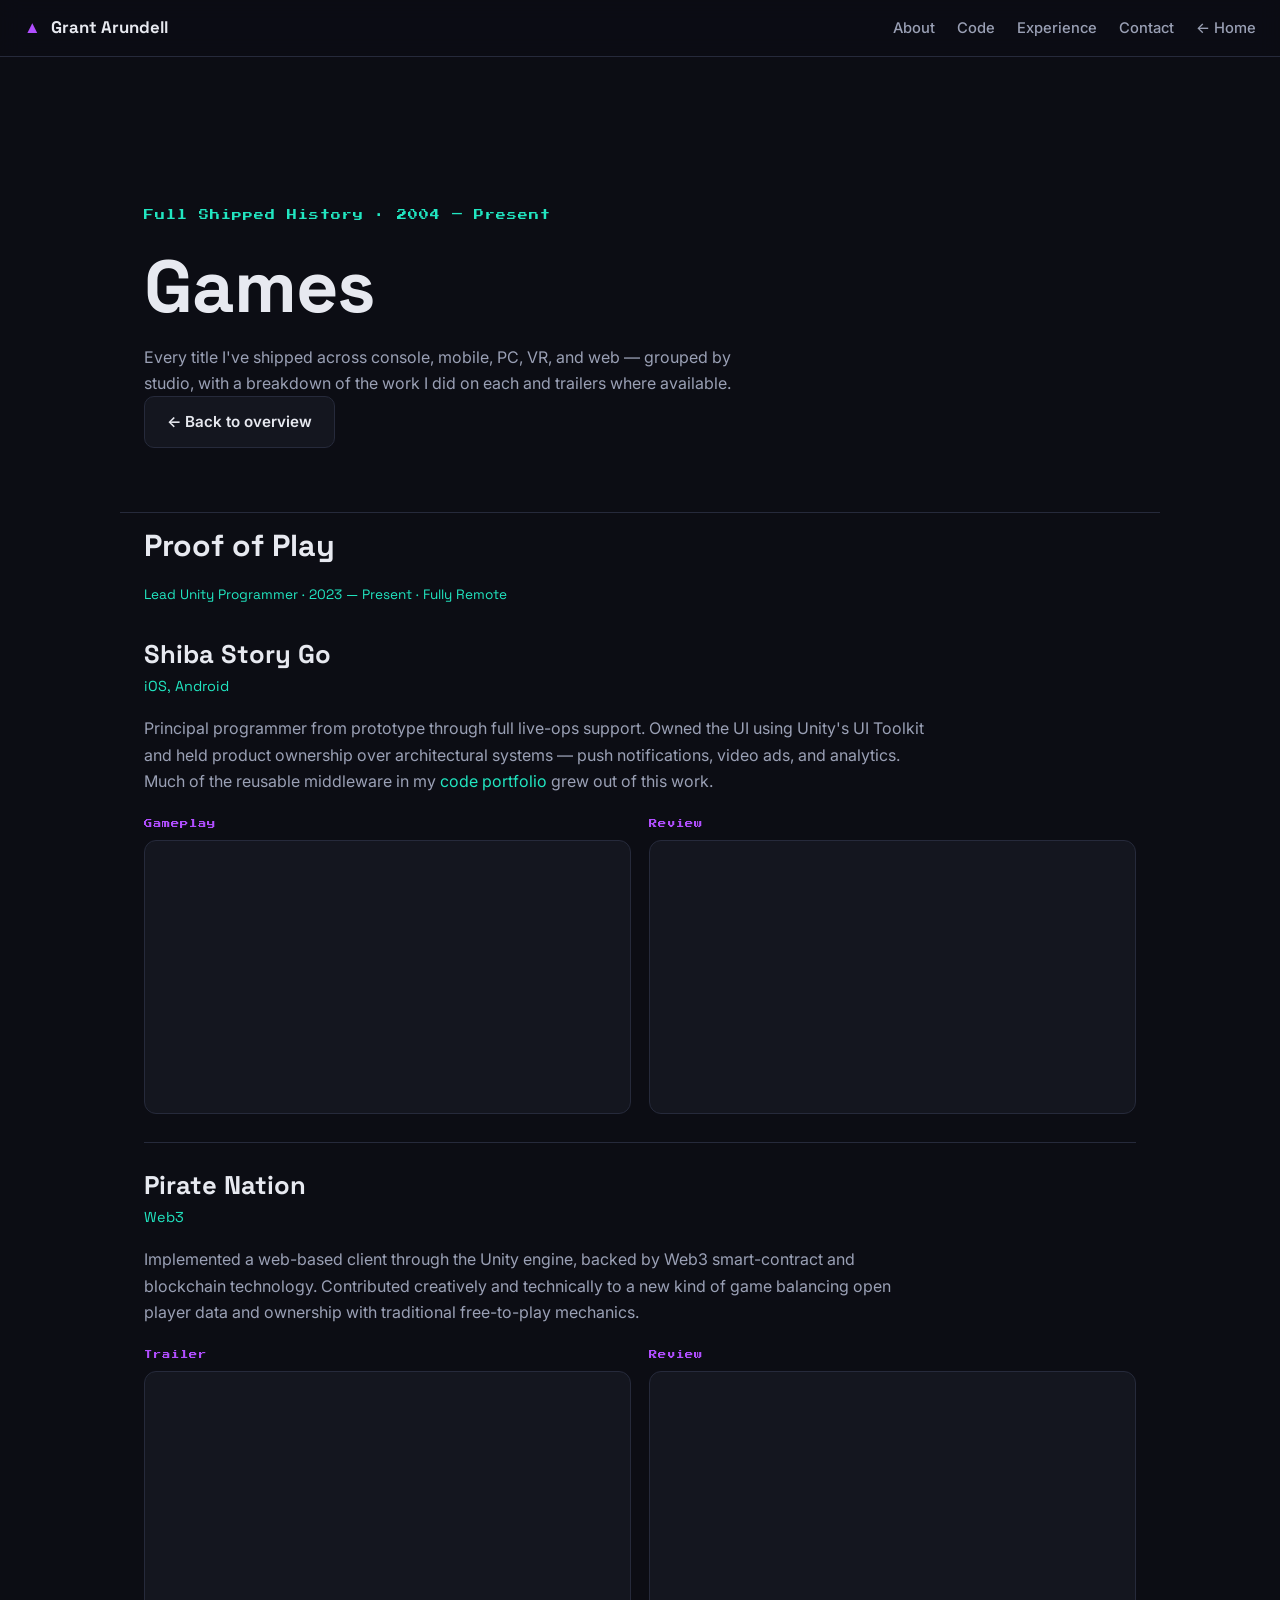
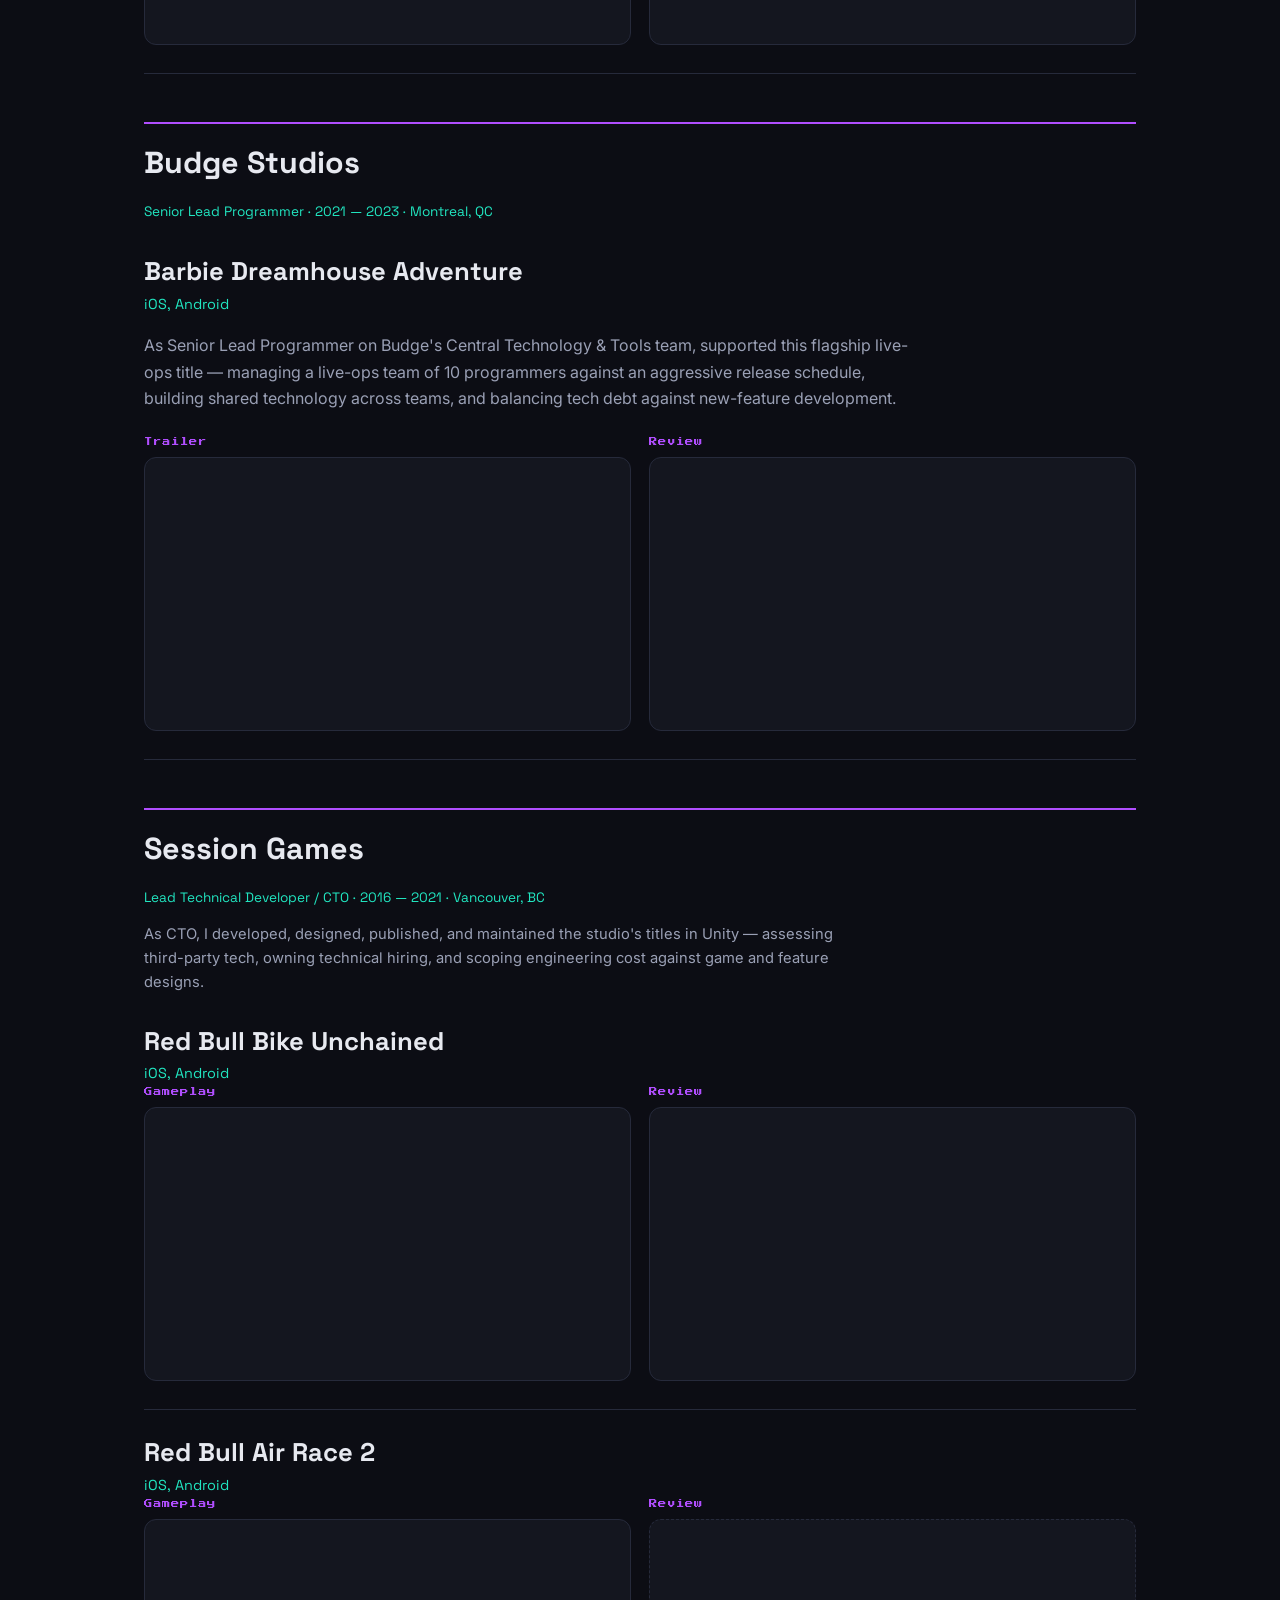
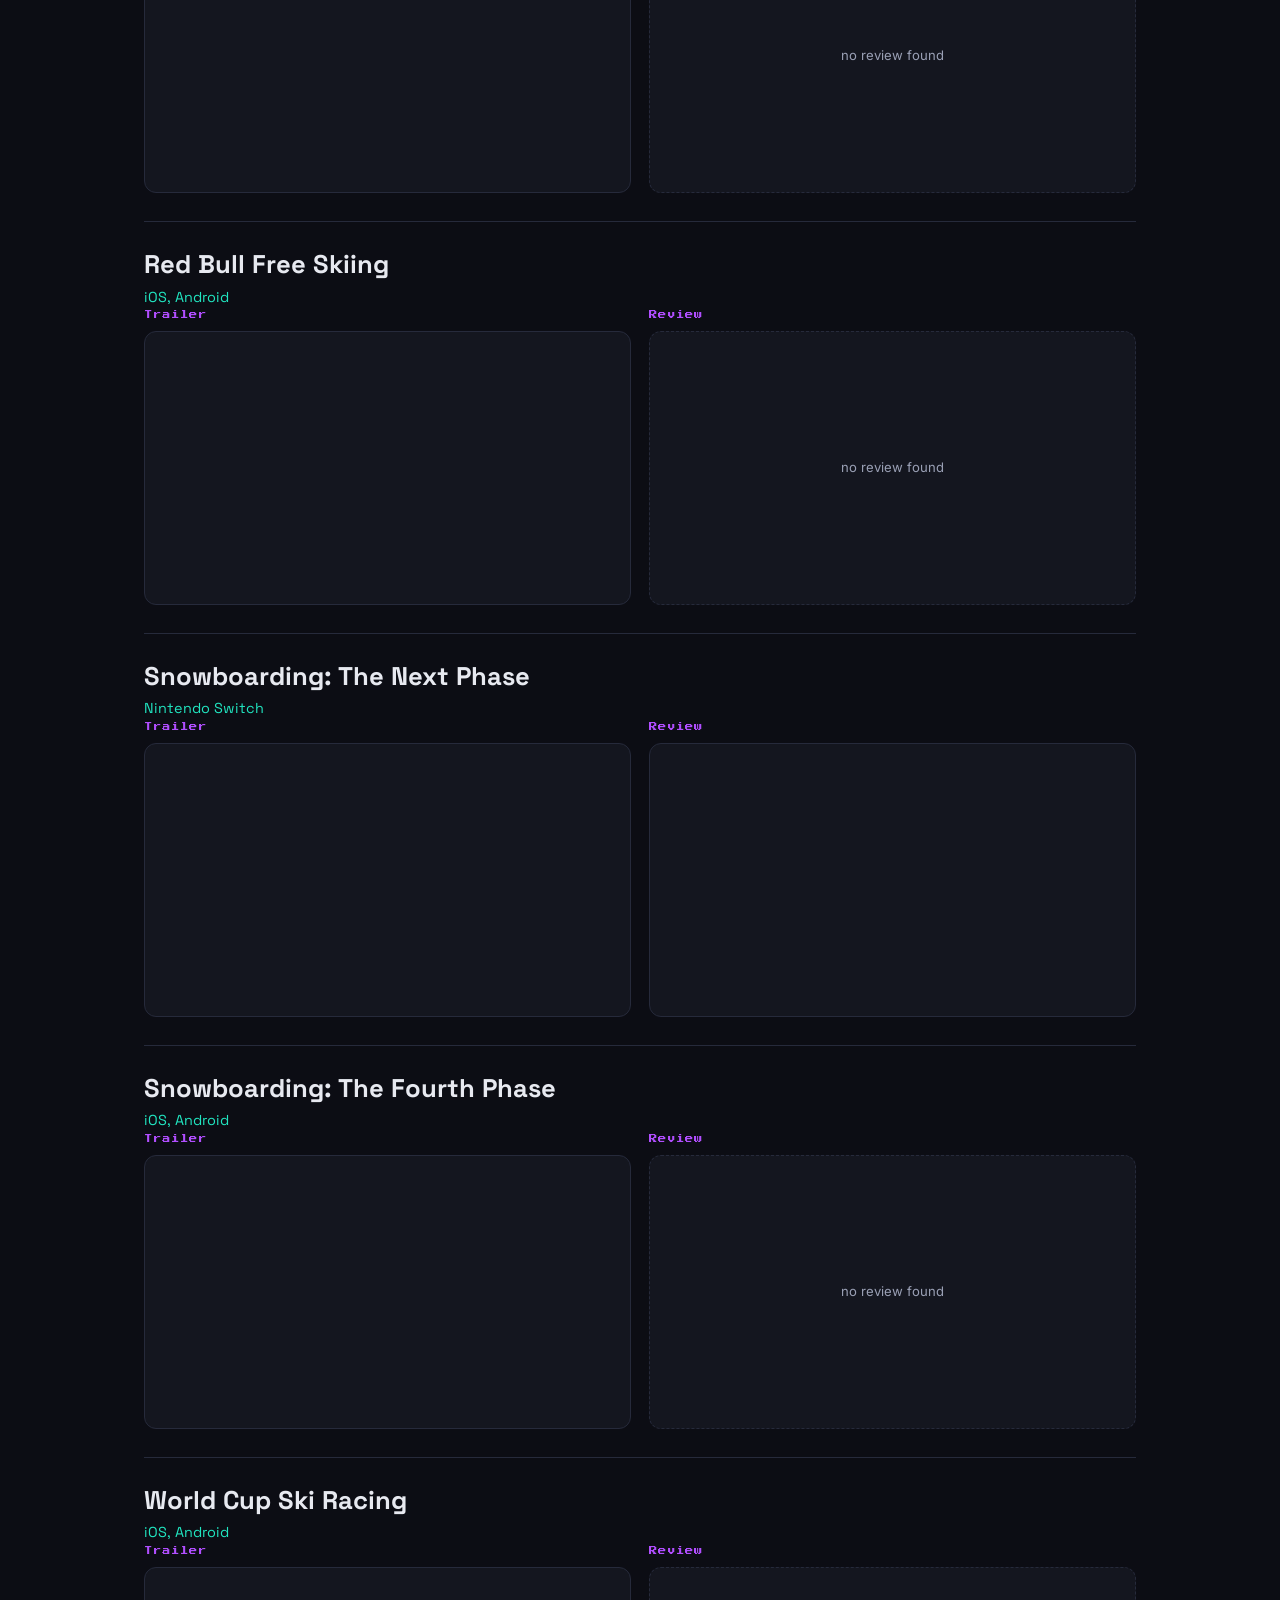
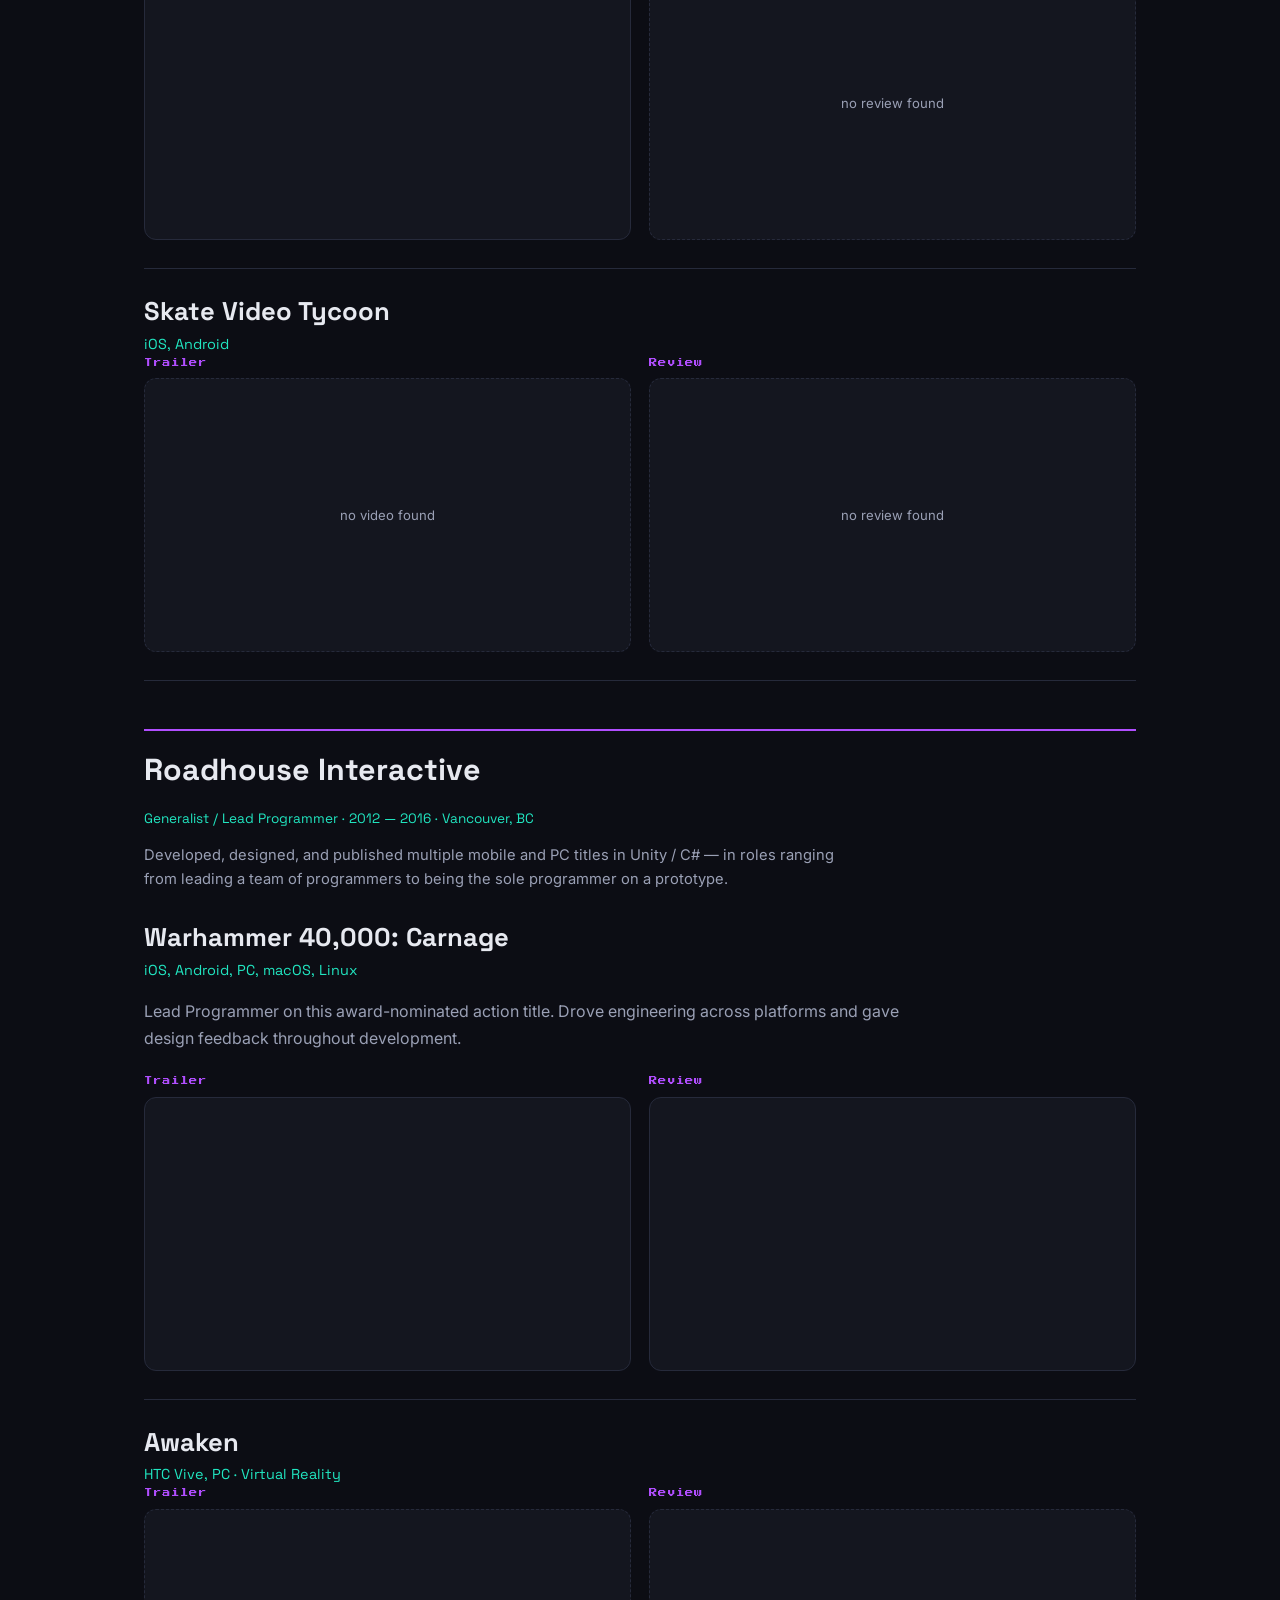
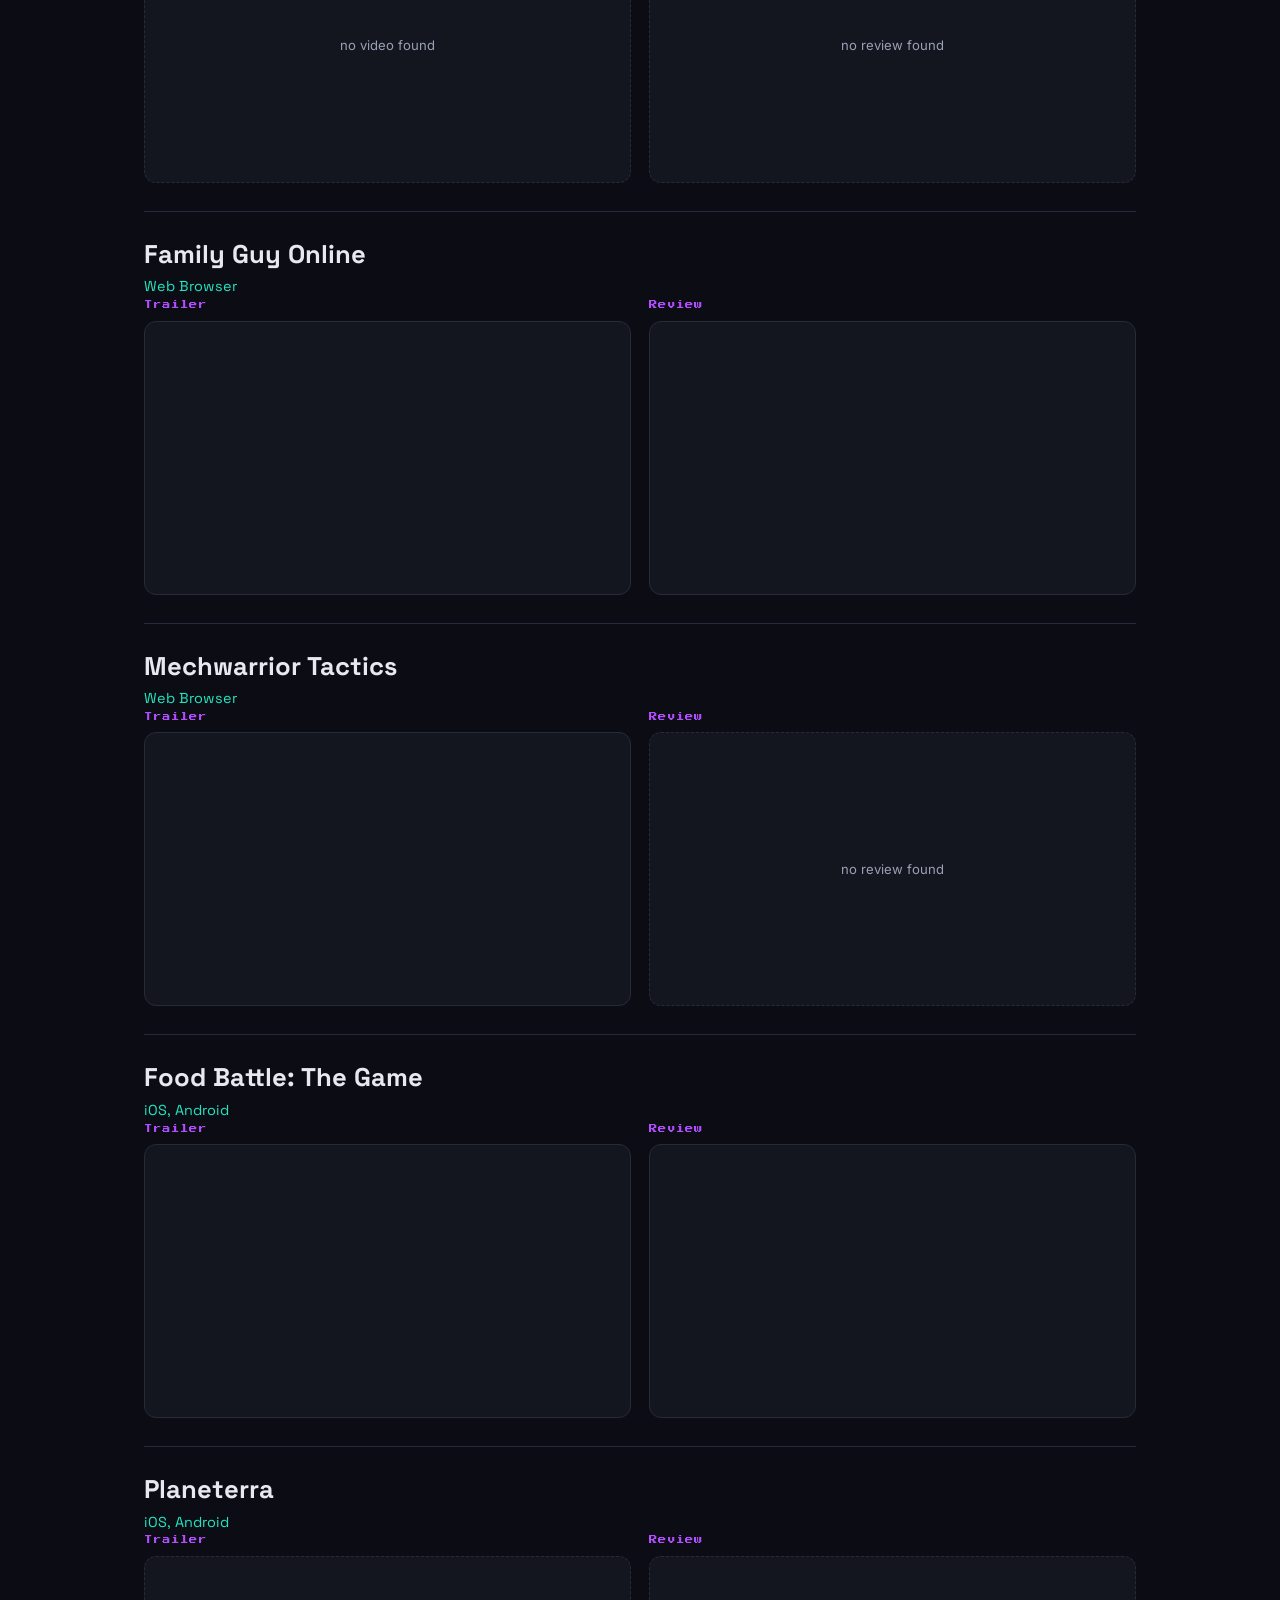
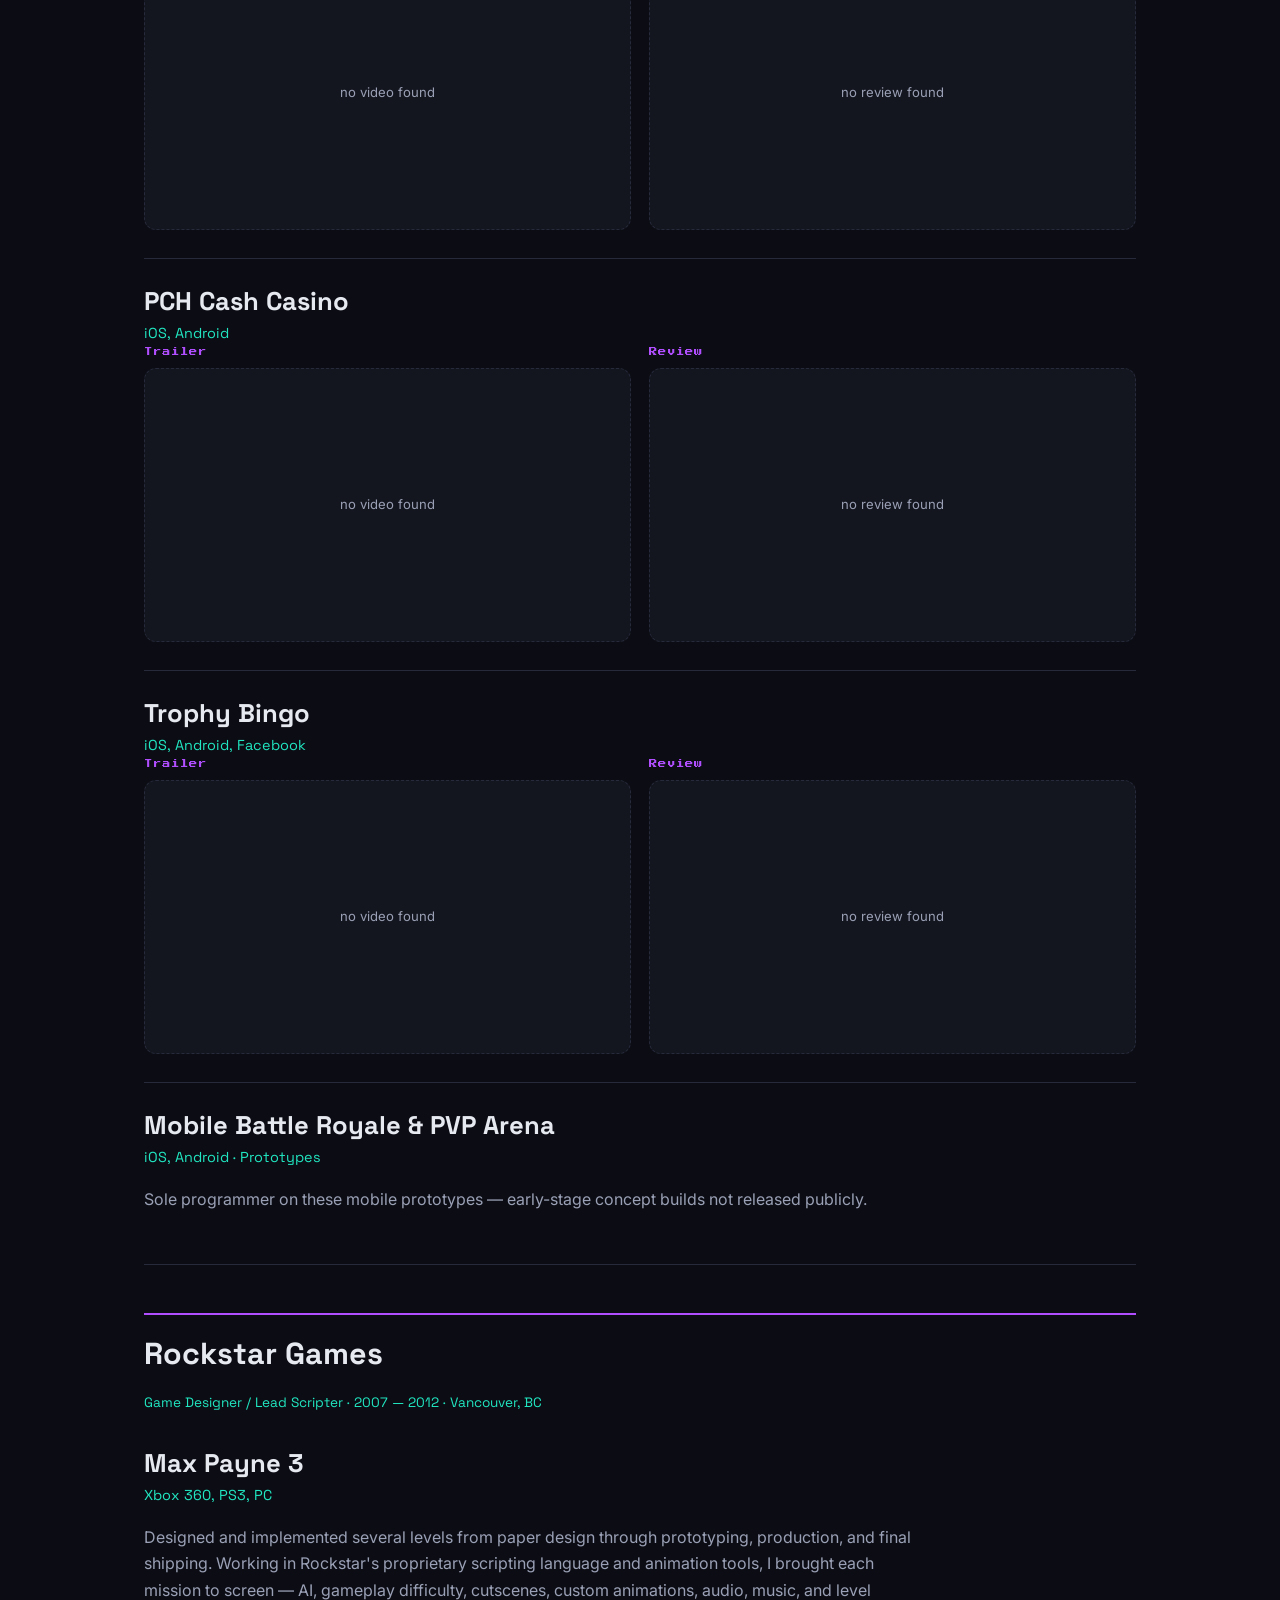
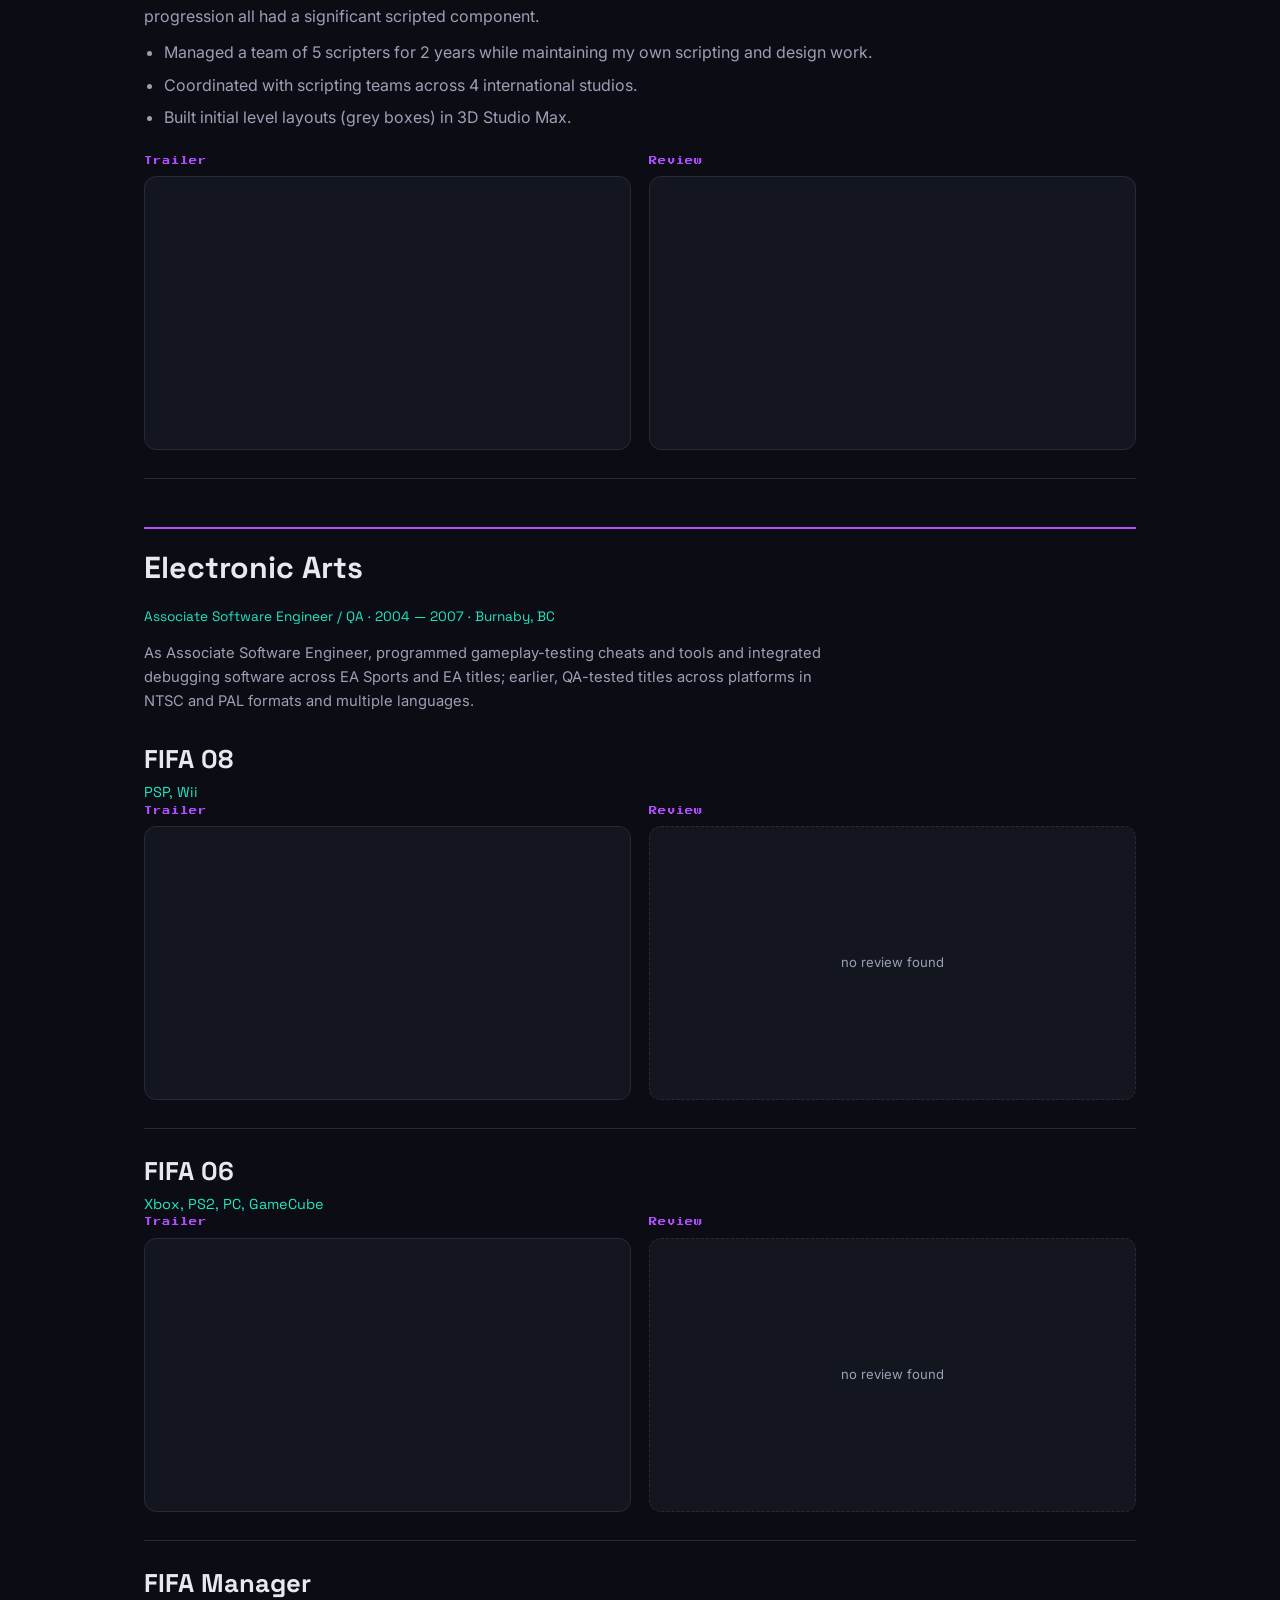
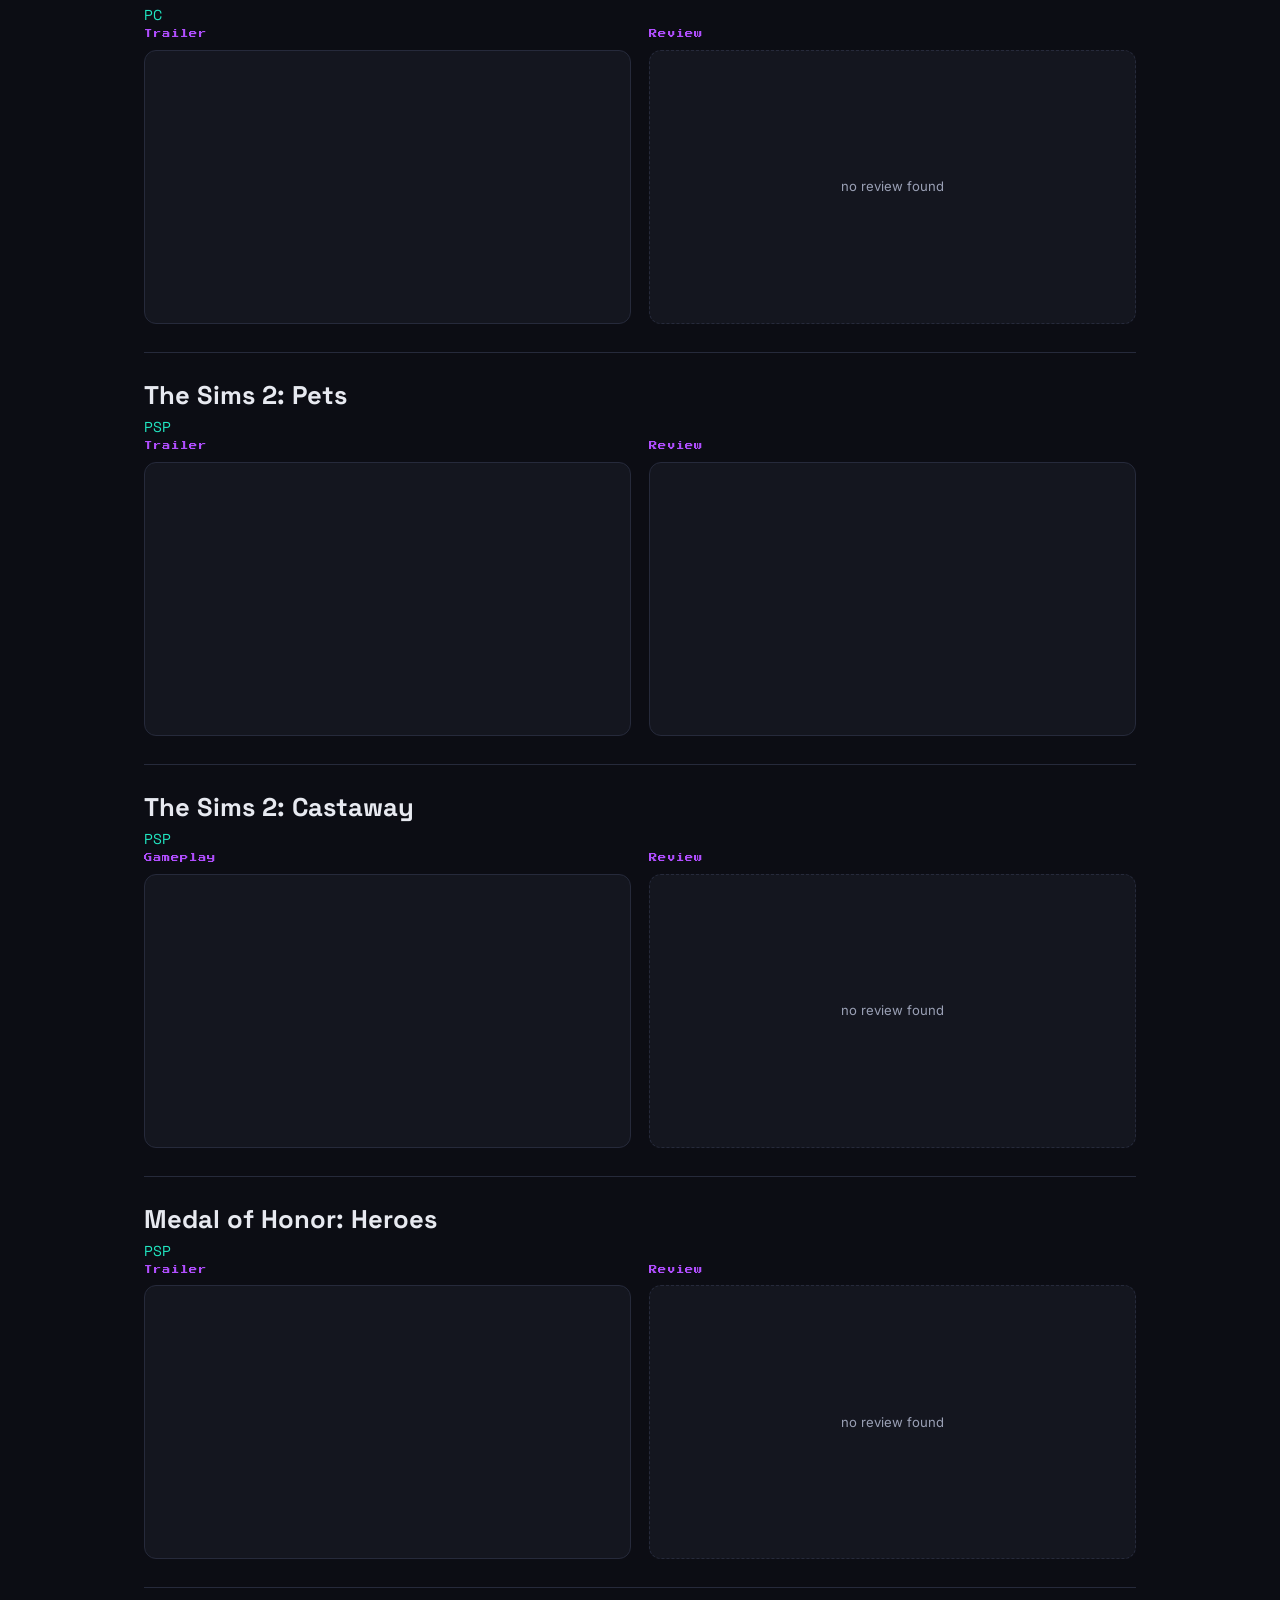
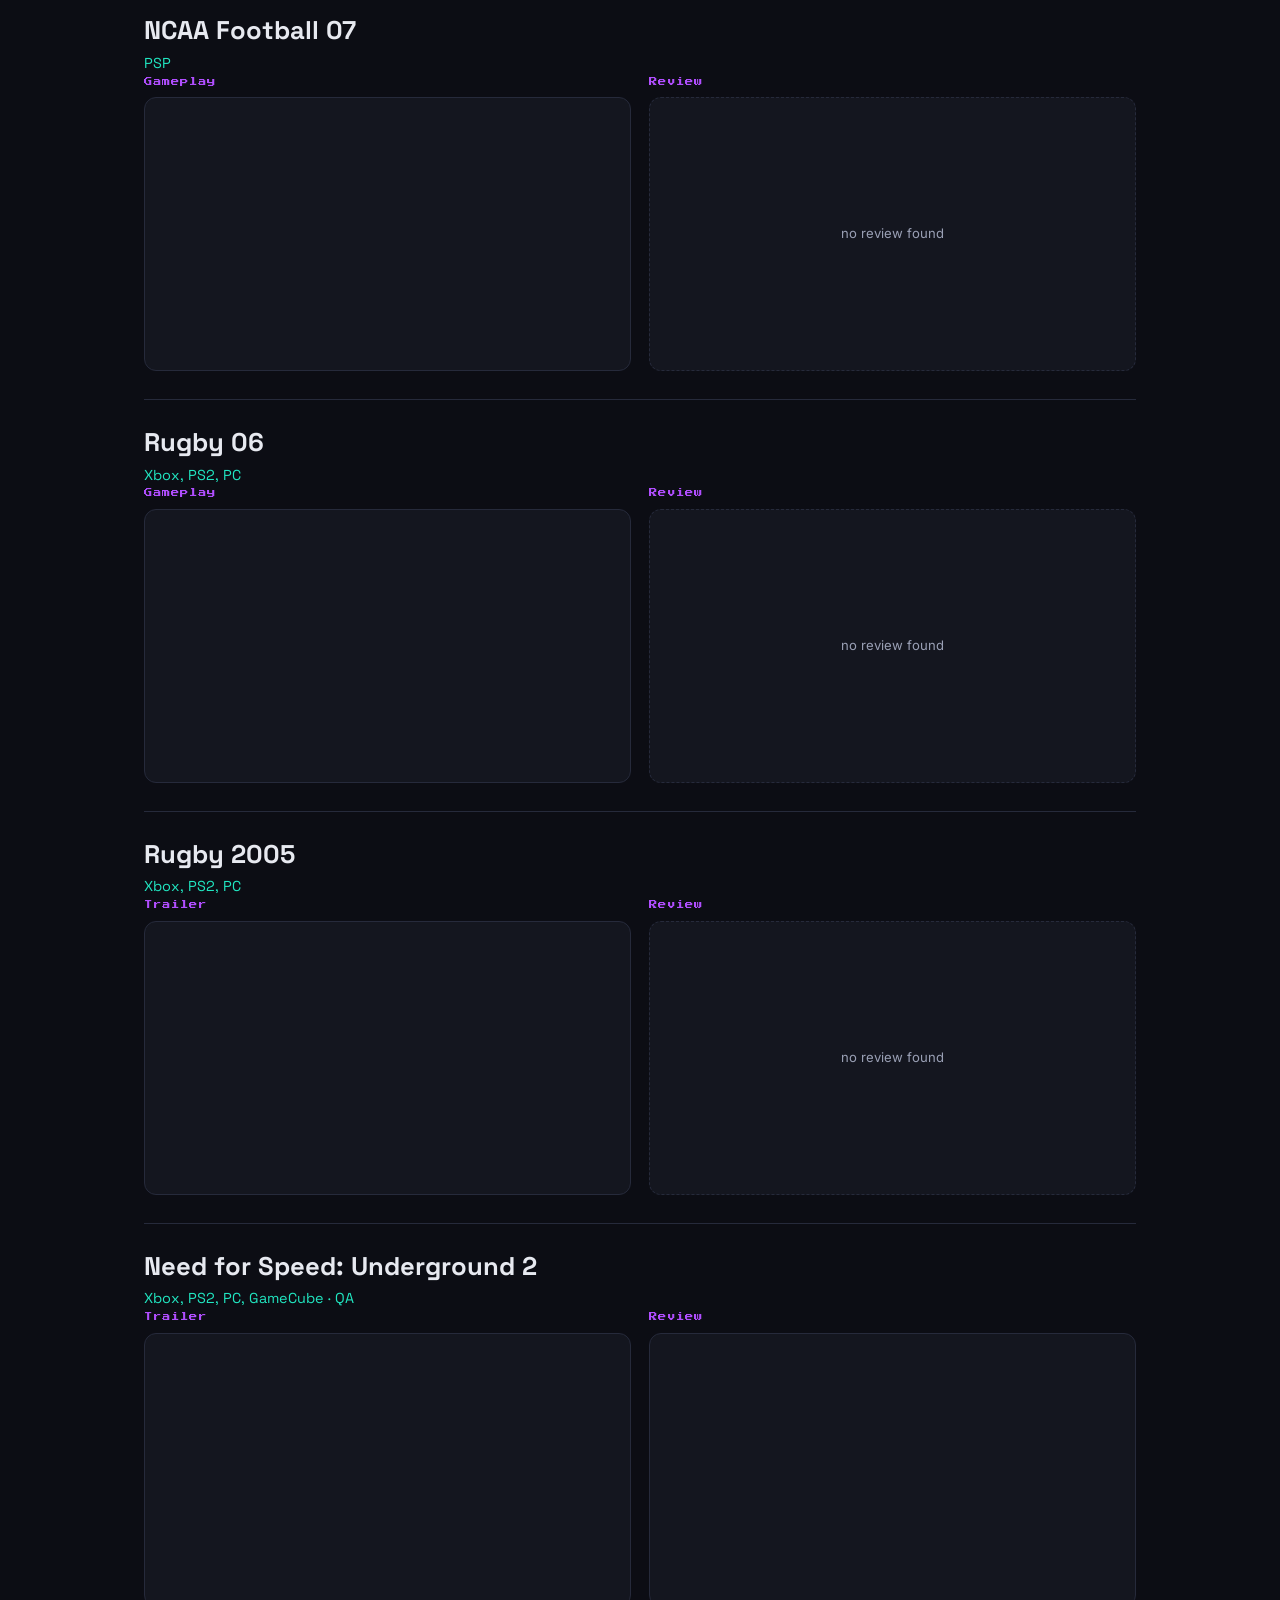
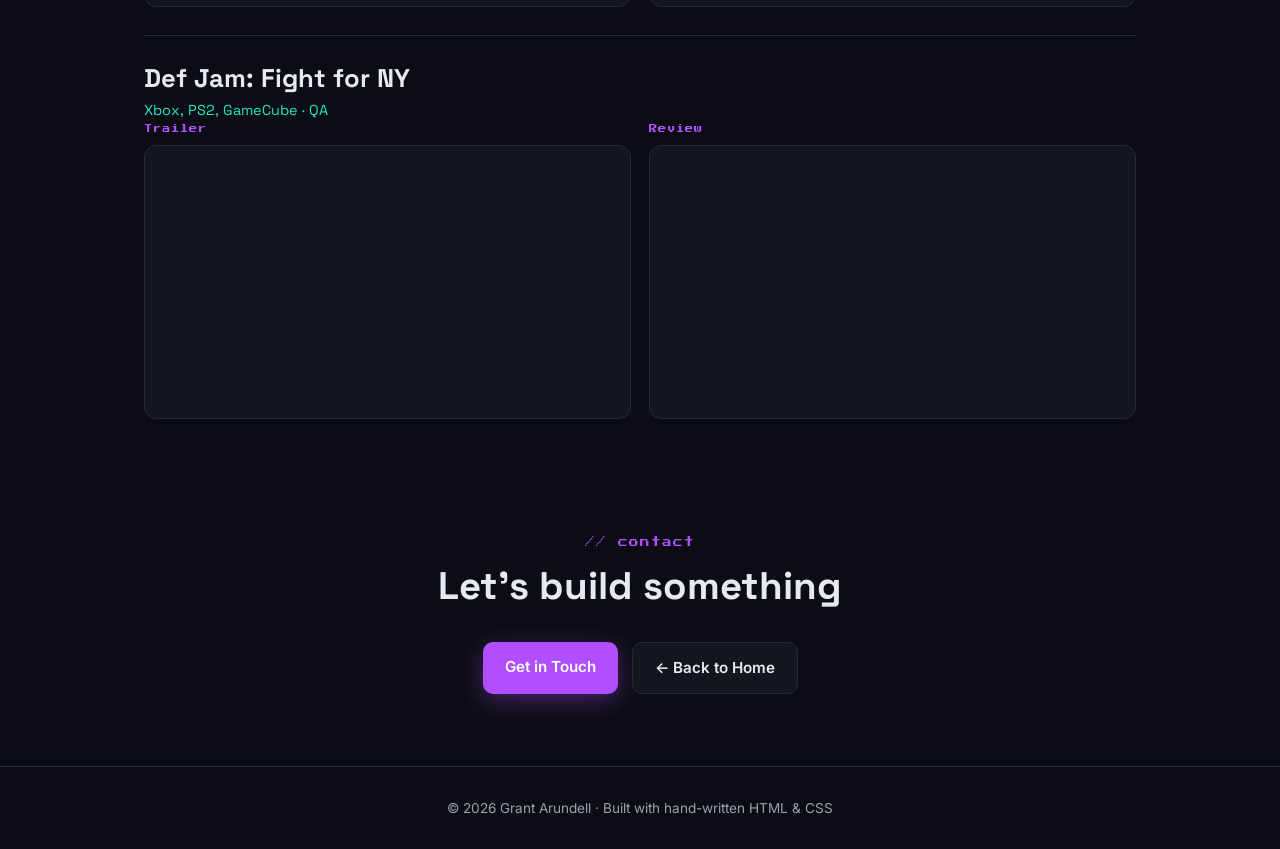
==== commit 5ec2a59e: "Draft: add Red Bull Bike Unchained review video" ====
--- a/games.html
+++ b/games.html
@@ -99,7 +99,7 @@
         <div class="game-head"><h3>Red Bull Bike Unchained</h3><p class="game-meta">iOS, Android</p></div>
         <div class="game-videos">
           <div class="video-slot"><p class="video-label">Gameplay</p><div class="video-embed"><iframe src="https://www.youtube-nocookie.com/embed/uYDjkSIFoEw" title="Bike Unchained — Gameplay" loading="lazy" allow="accelerometer; clipboard-write; encrypted-media; gyroscope; picture-in-picture" allowfullscreen></iframe></div></div>
-          <div class="video-slot"><p class="video-label">Review</p><div class="video-embed placeholder">no review found</div></div>
+          <div class="video-slot"><p class="video-label">Review</p><div class="video-embed"><iframe src="https://www.youtube-nocookie.com/embed/J__3HBq8xfk" title="Red Bull Bike Unchained — Review" loading="lazy" allow="accelerometer; clipboard-write; encrypted-media; gyroscope; picture-in-picture" allowfullscreen></iframe></div></div>
         </div>
       </article>
 
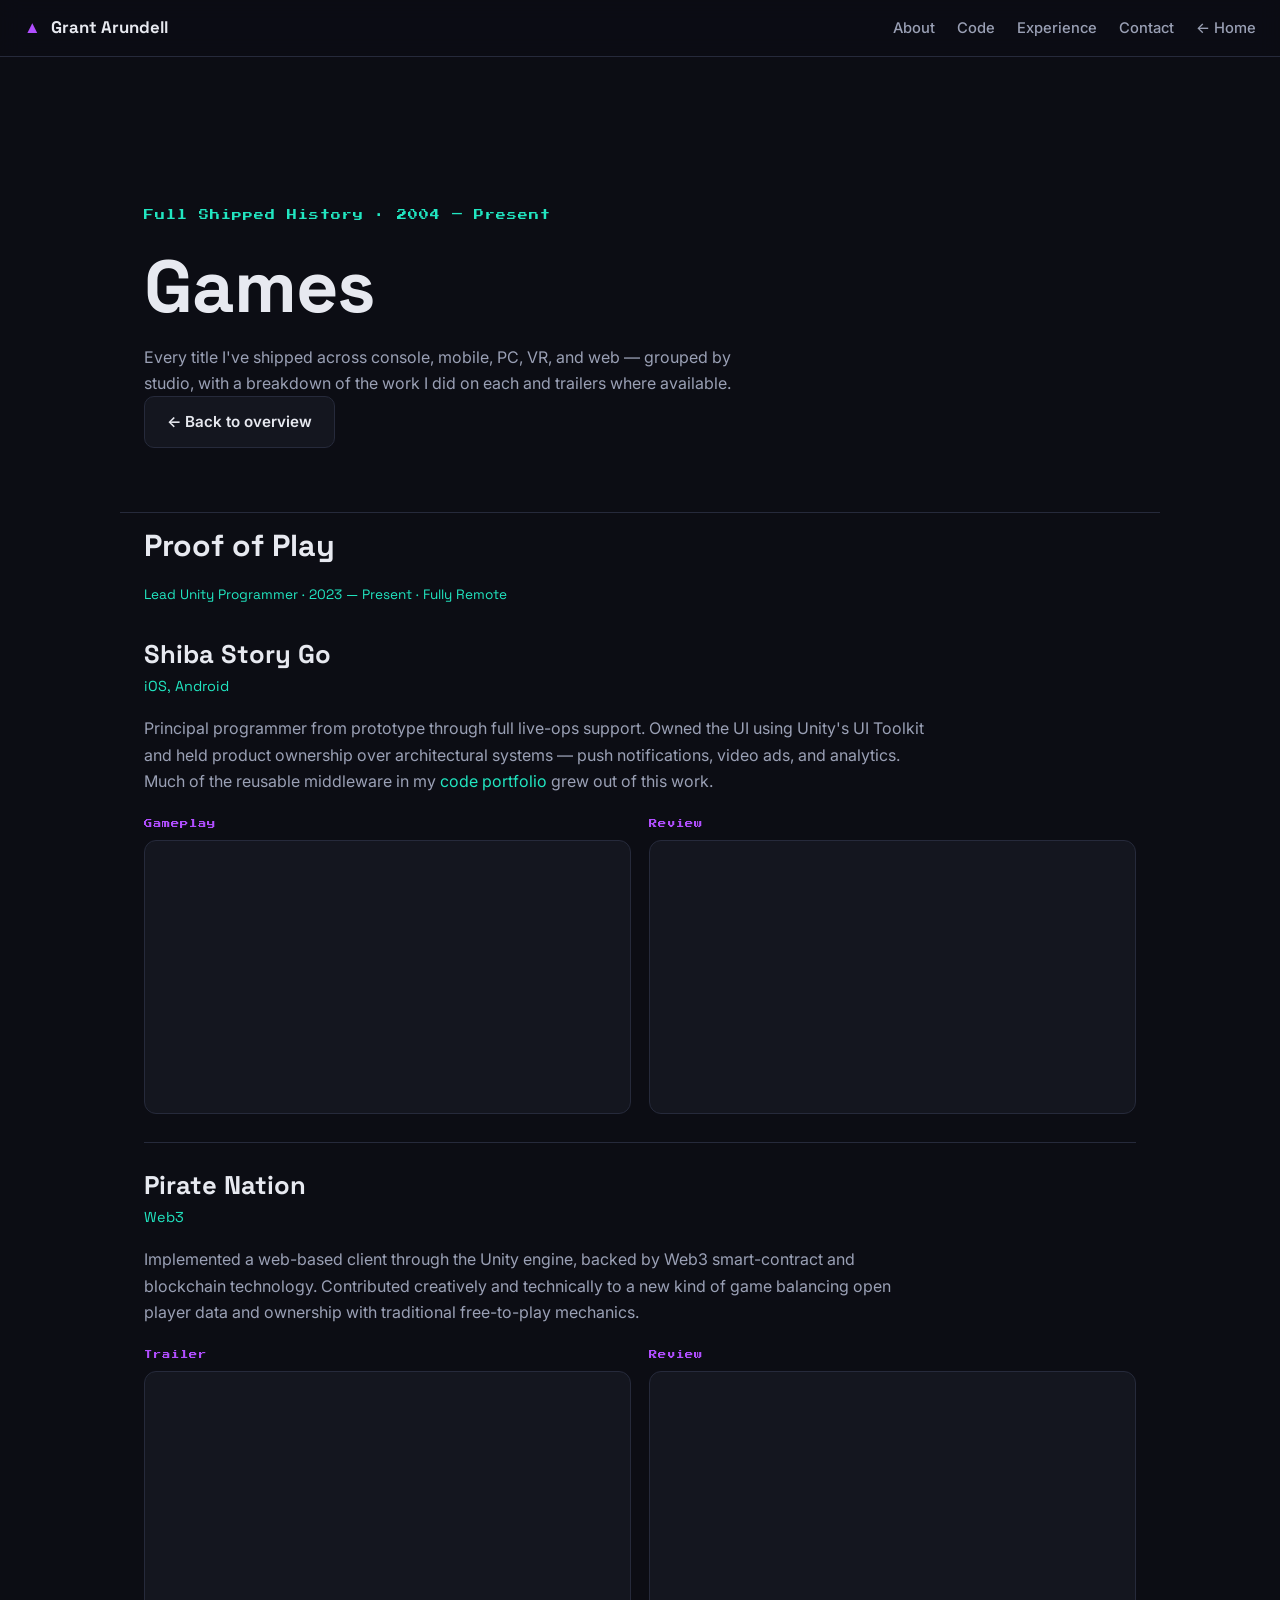
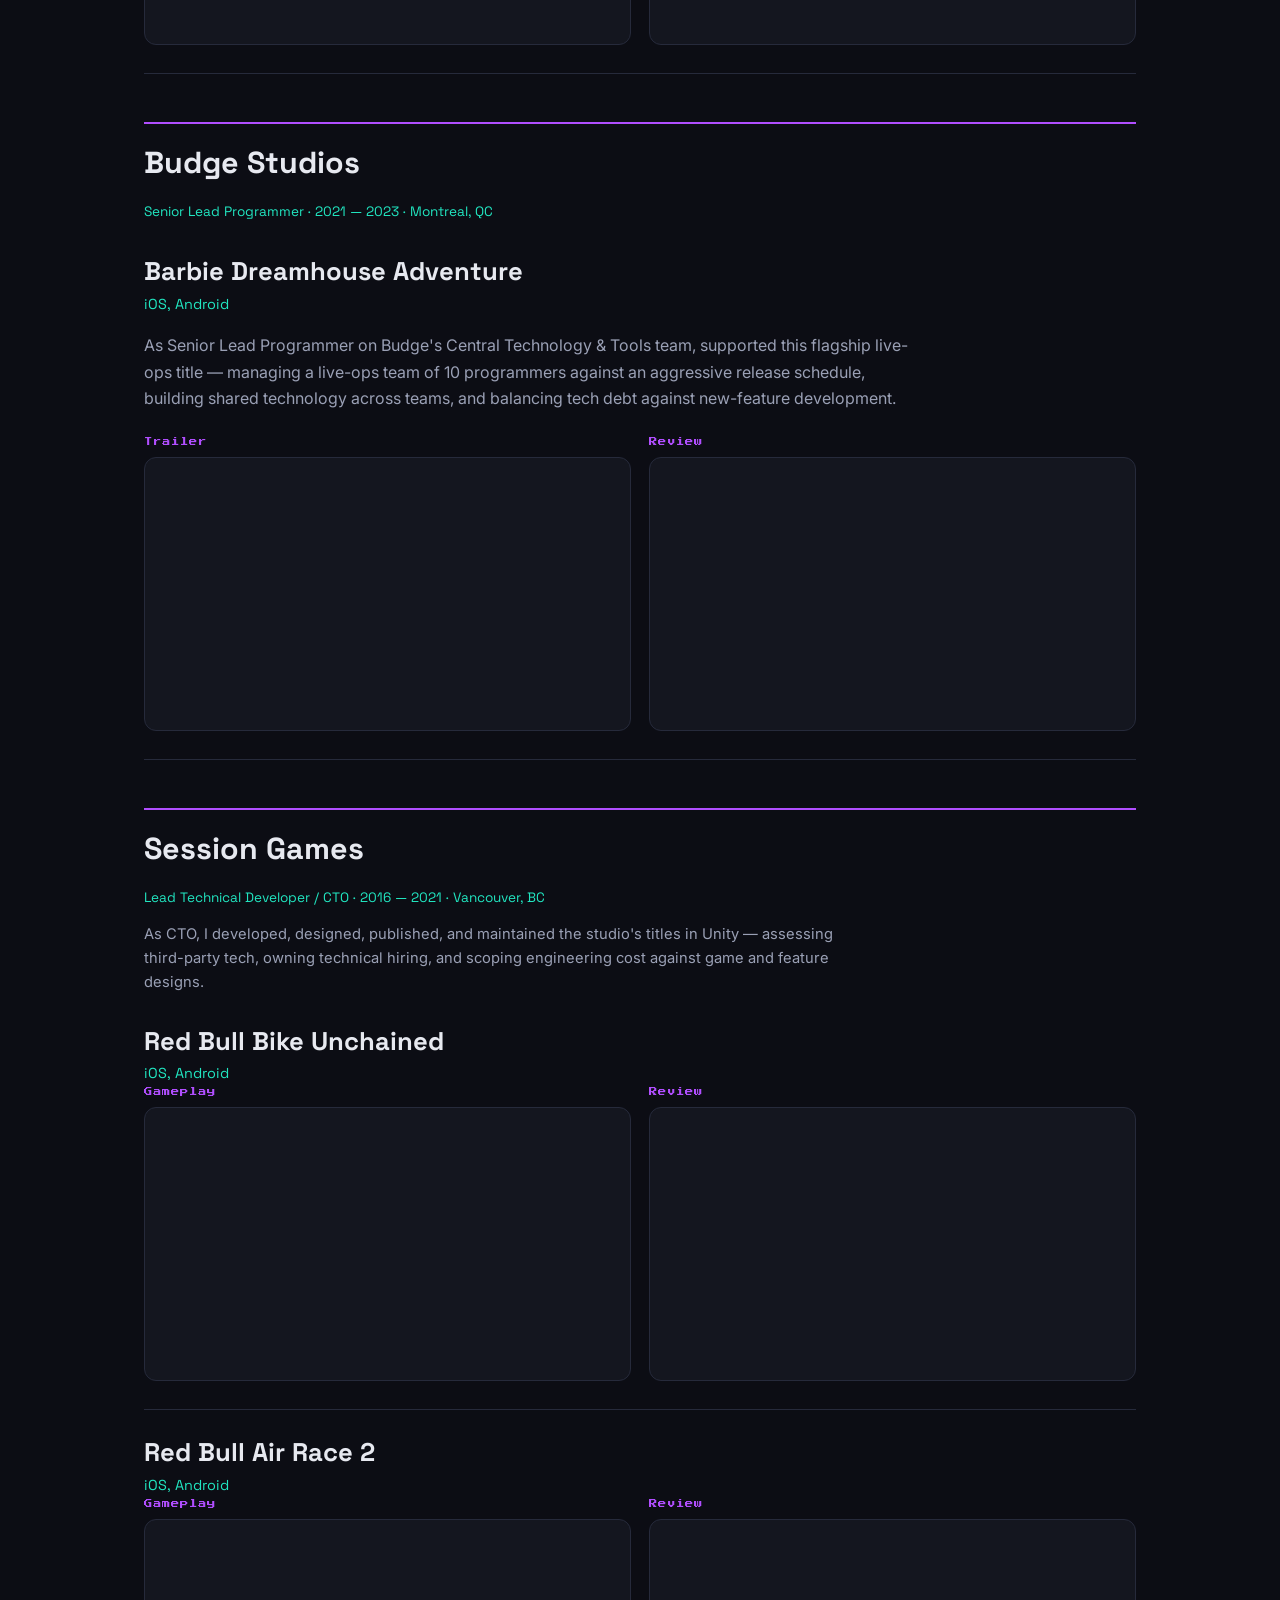
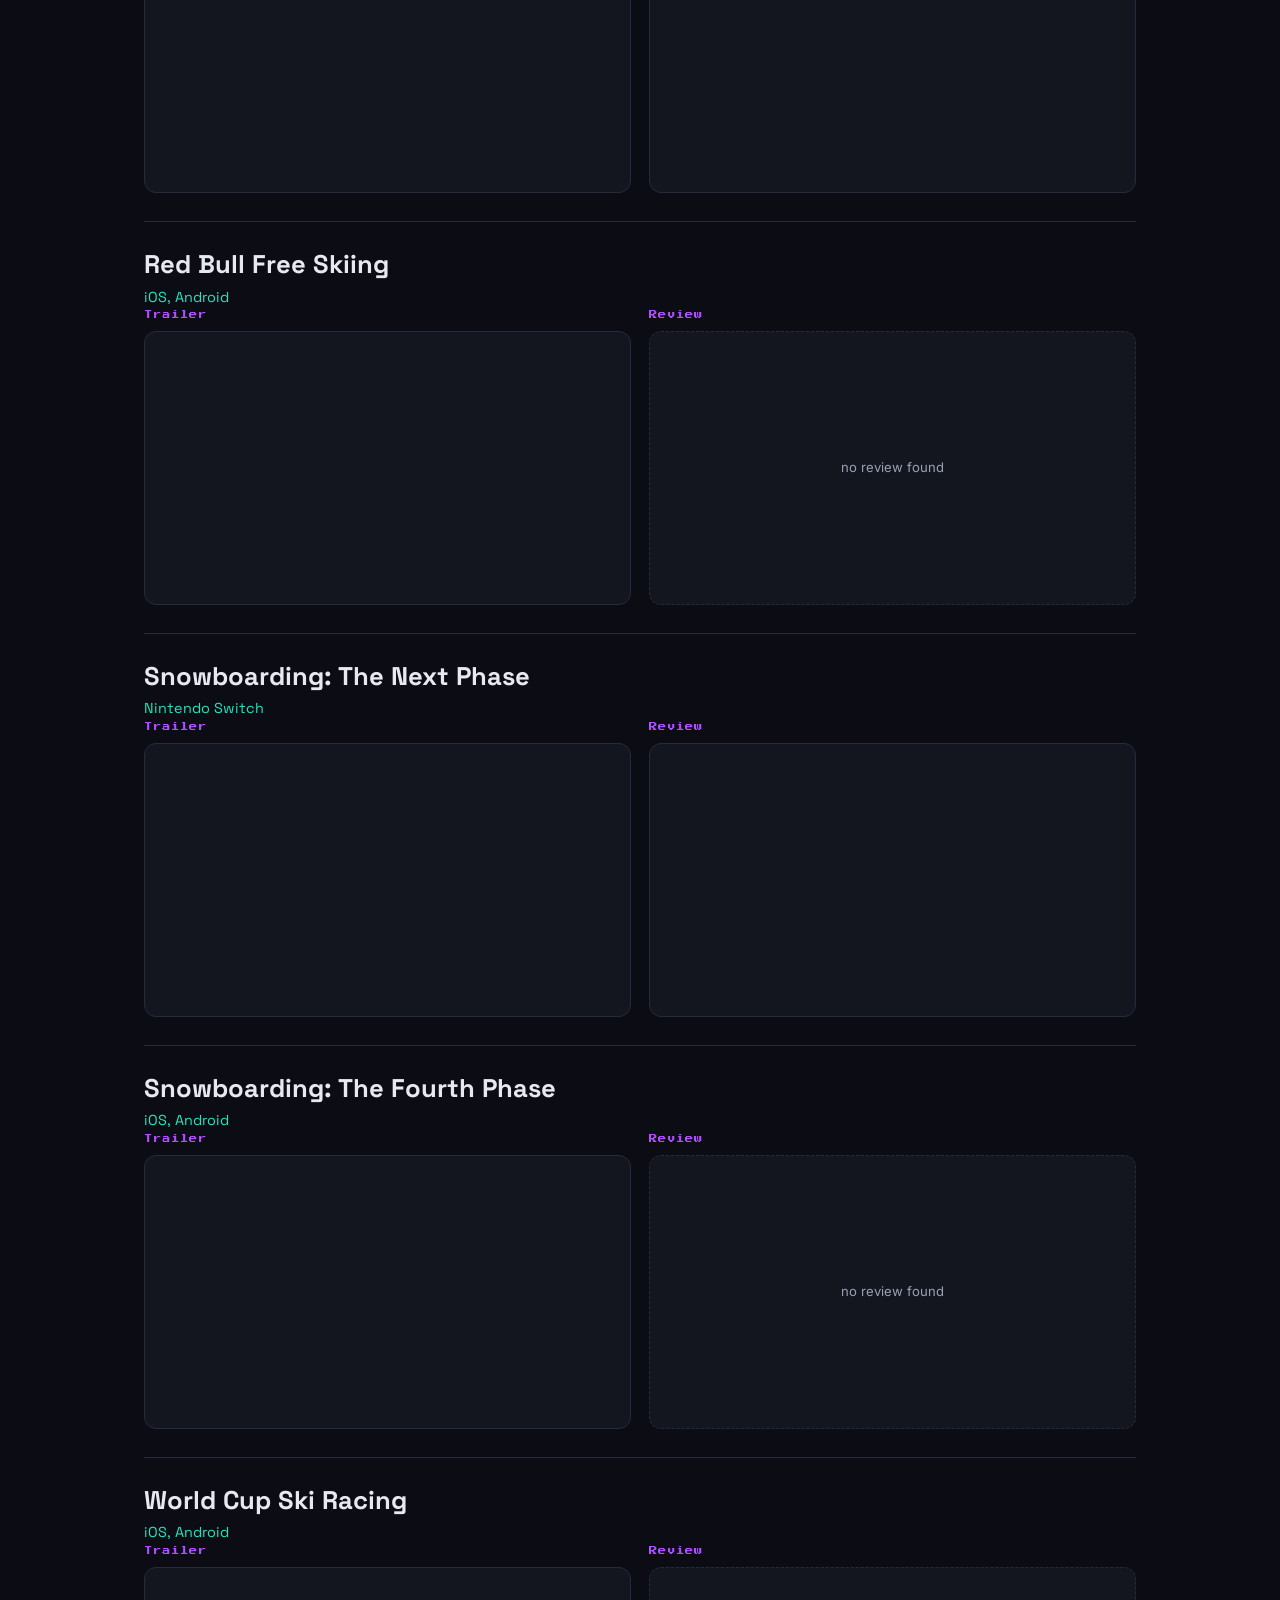
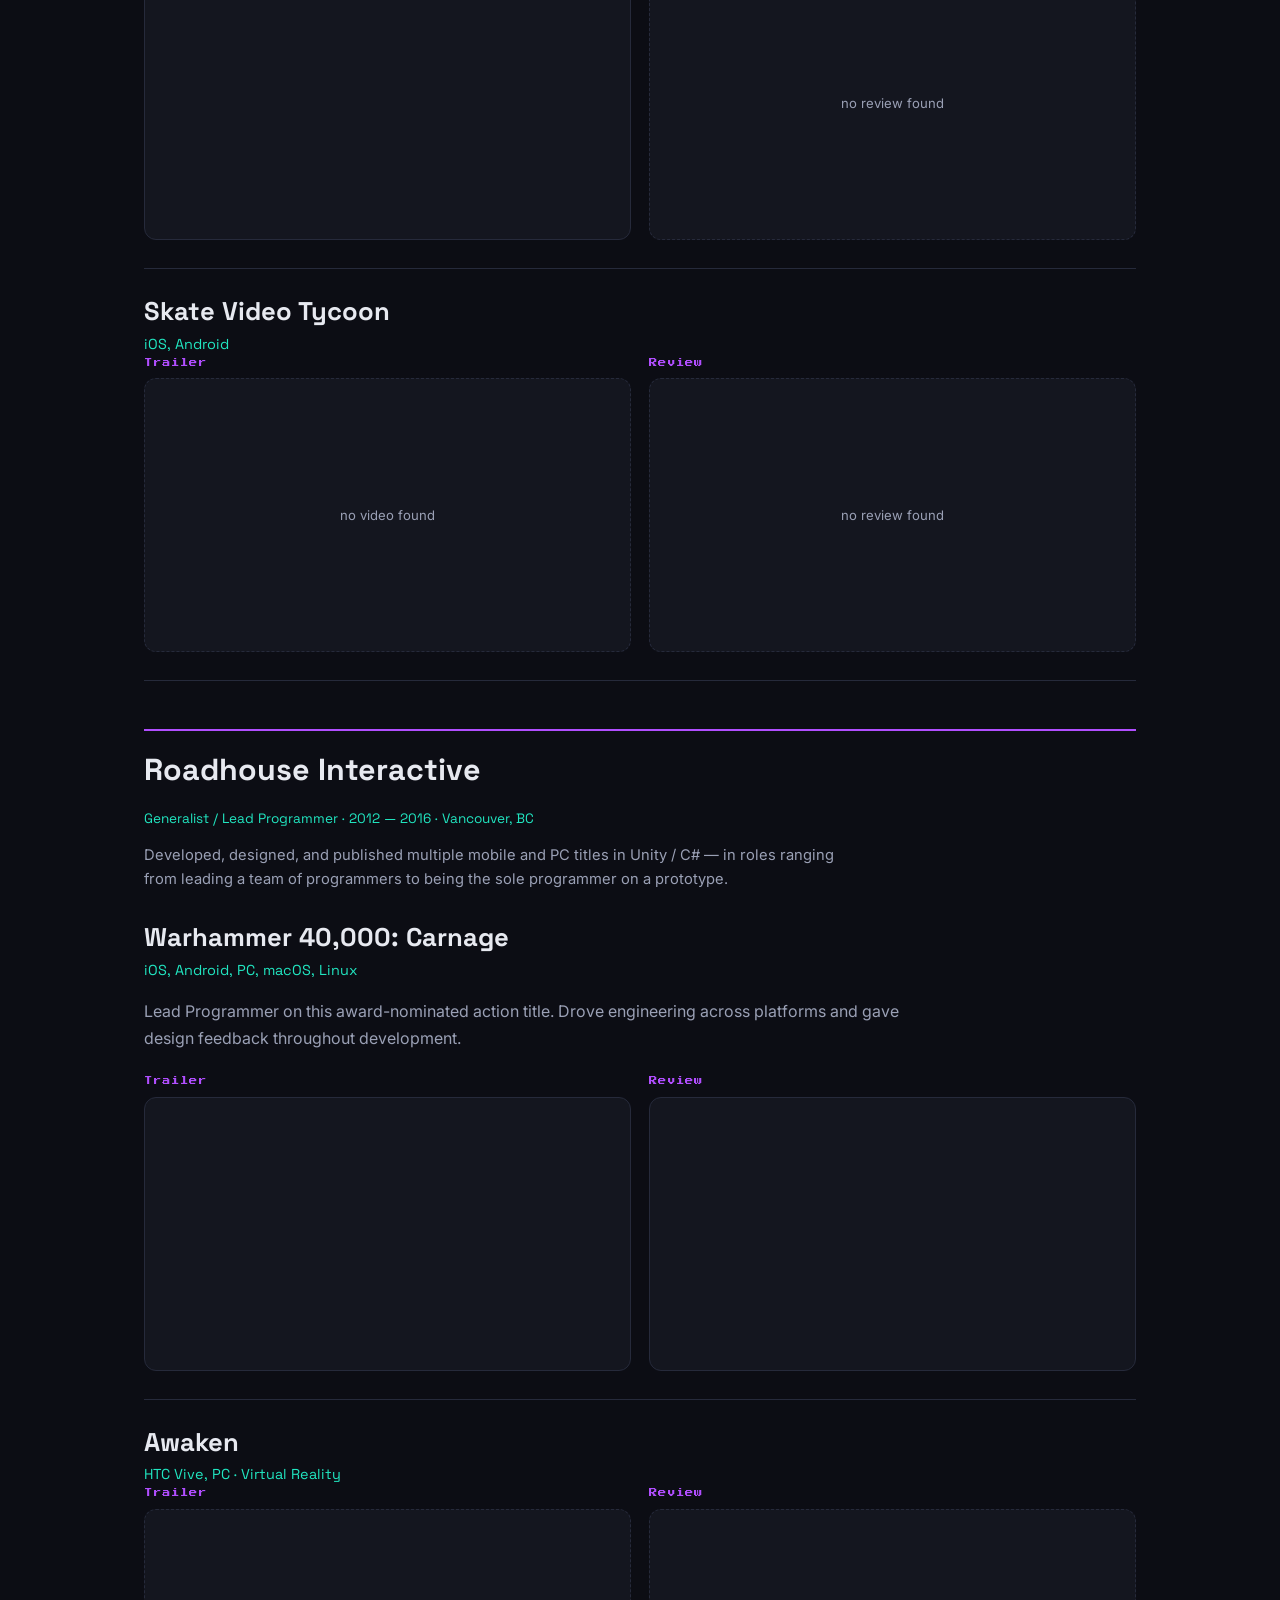
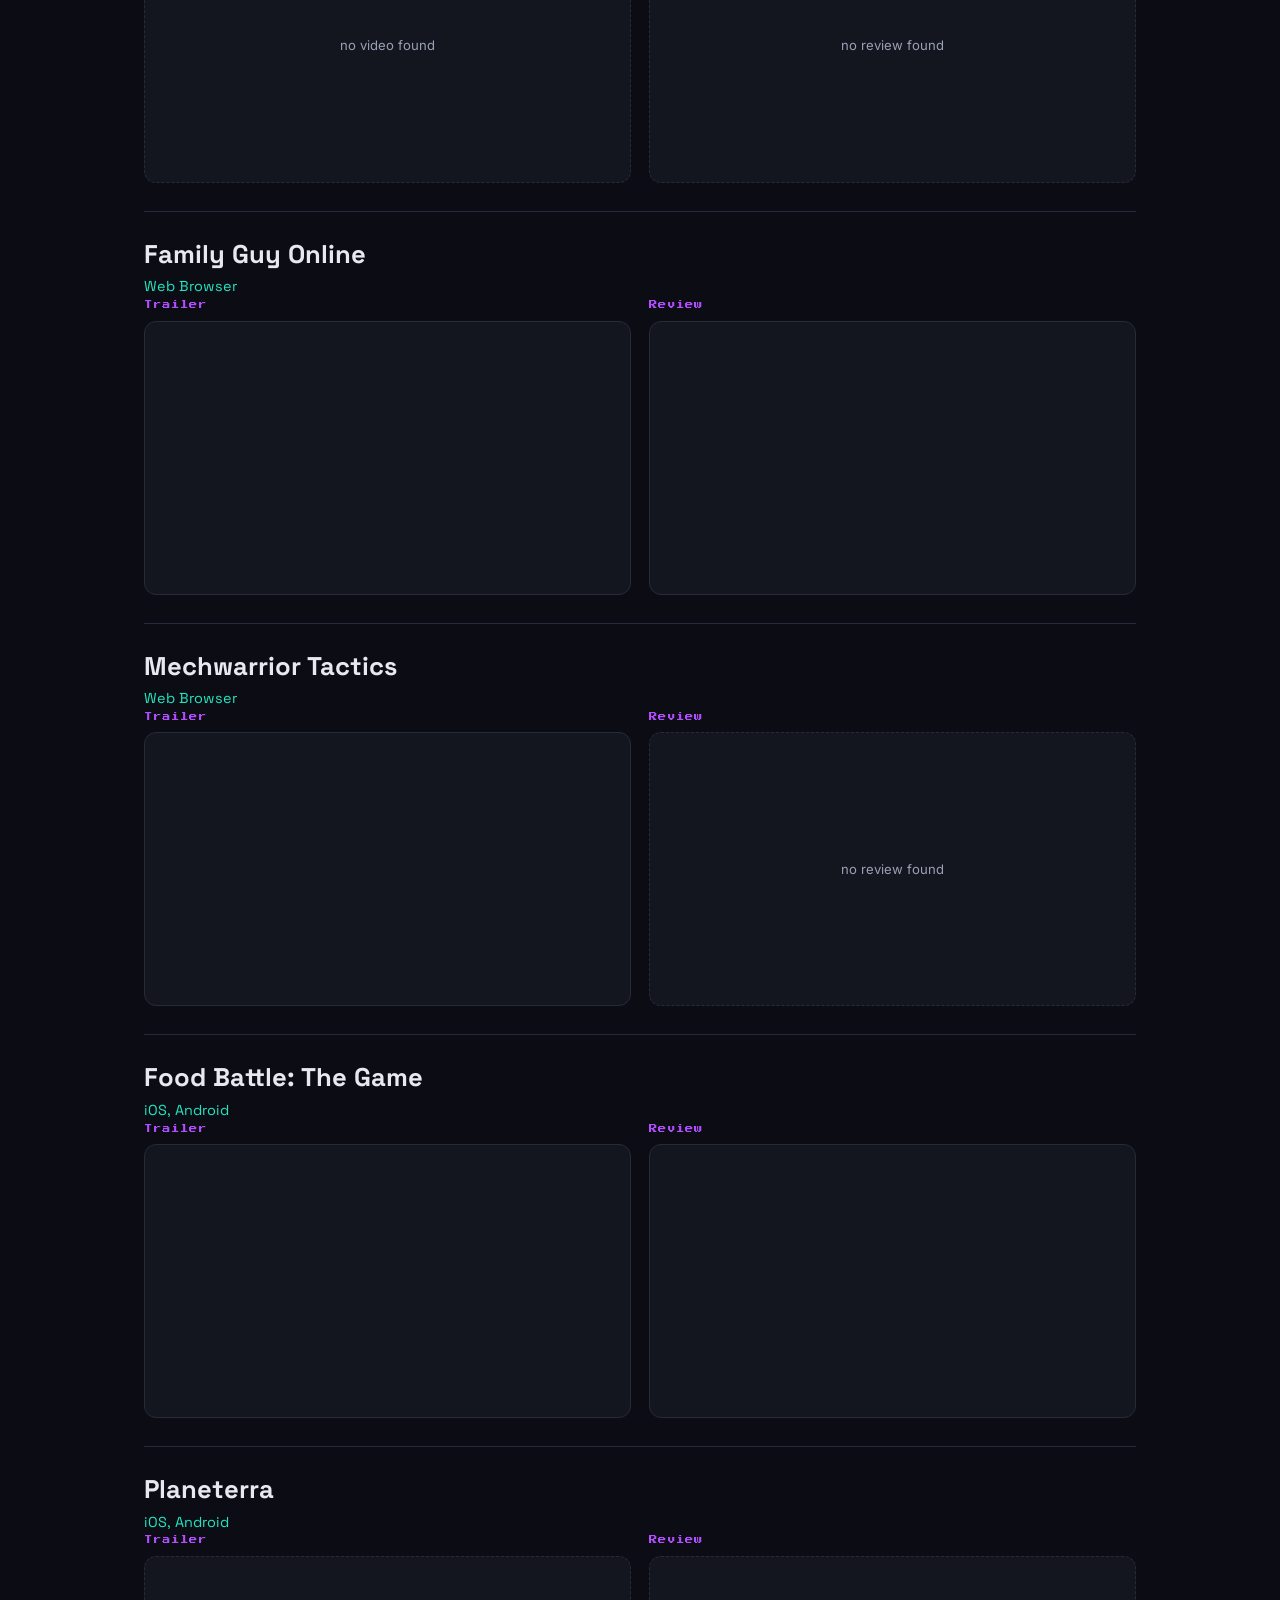
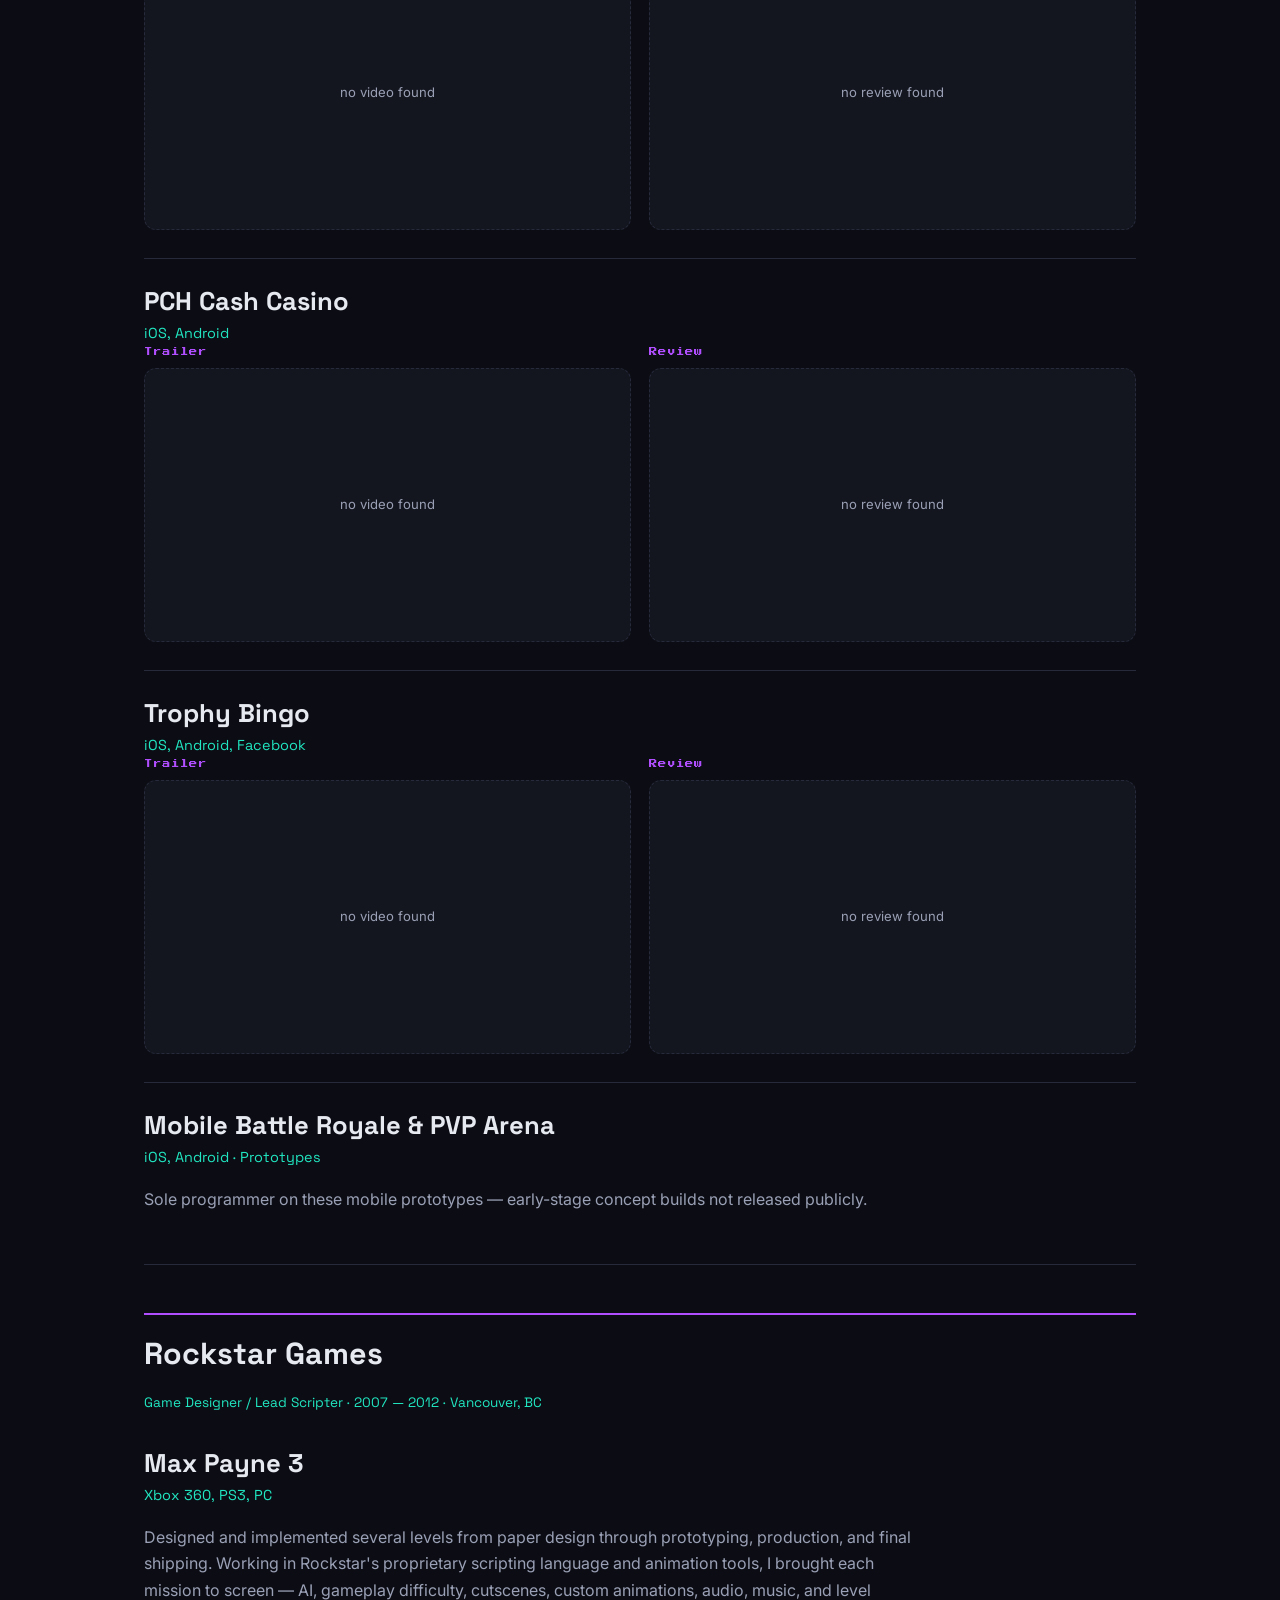
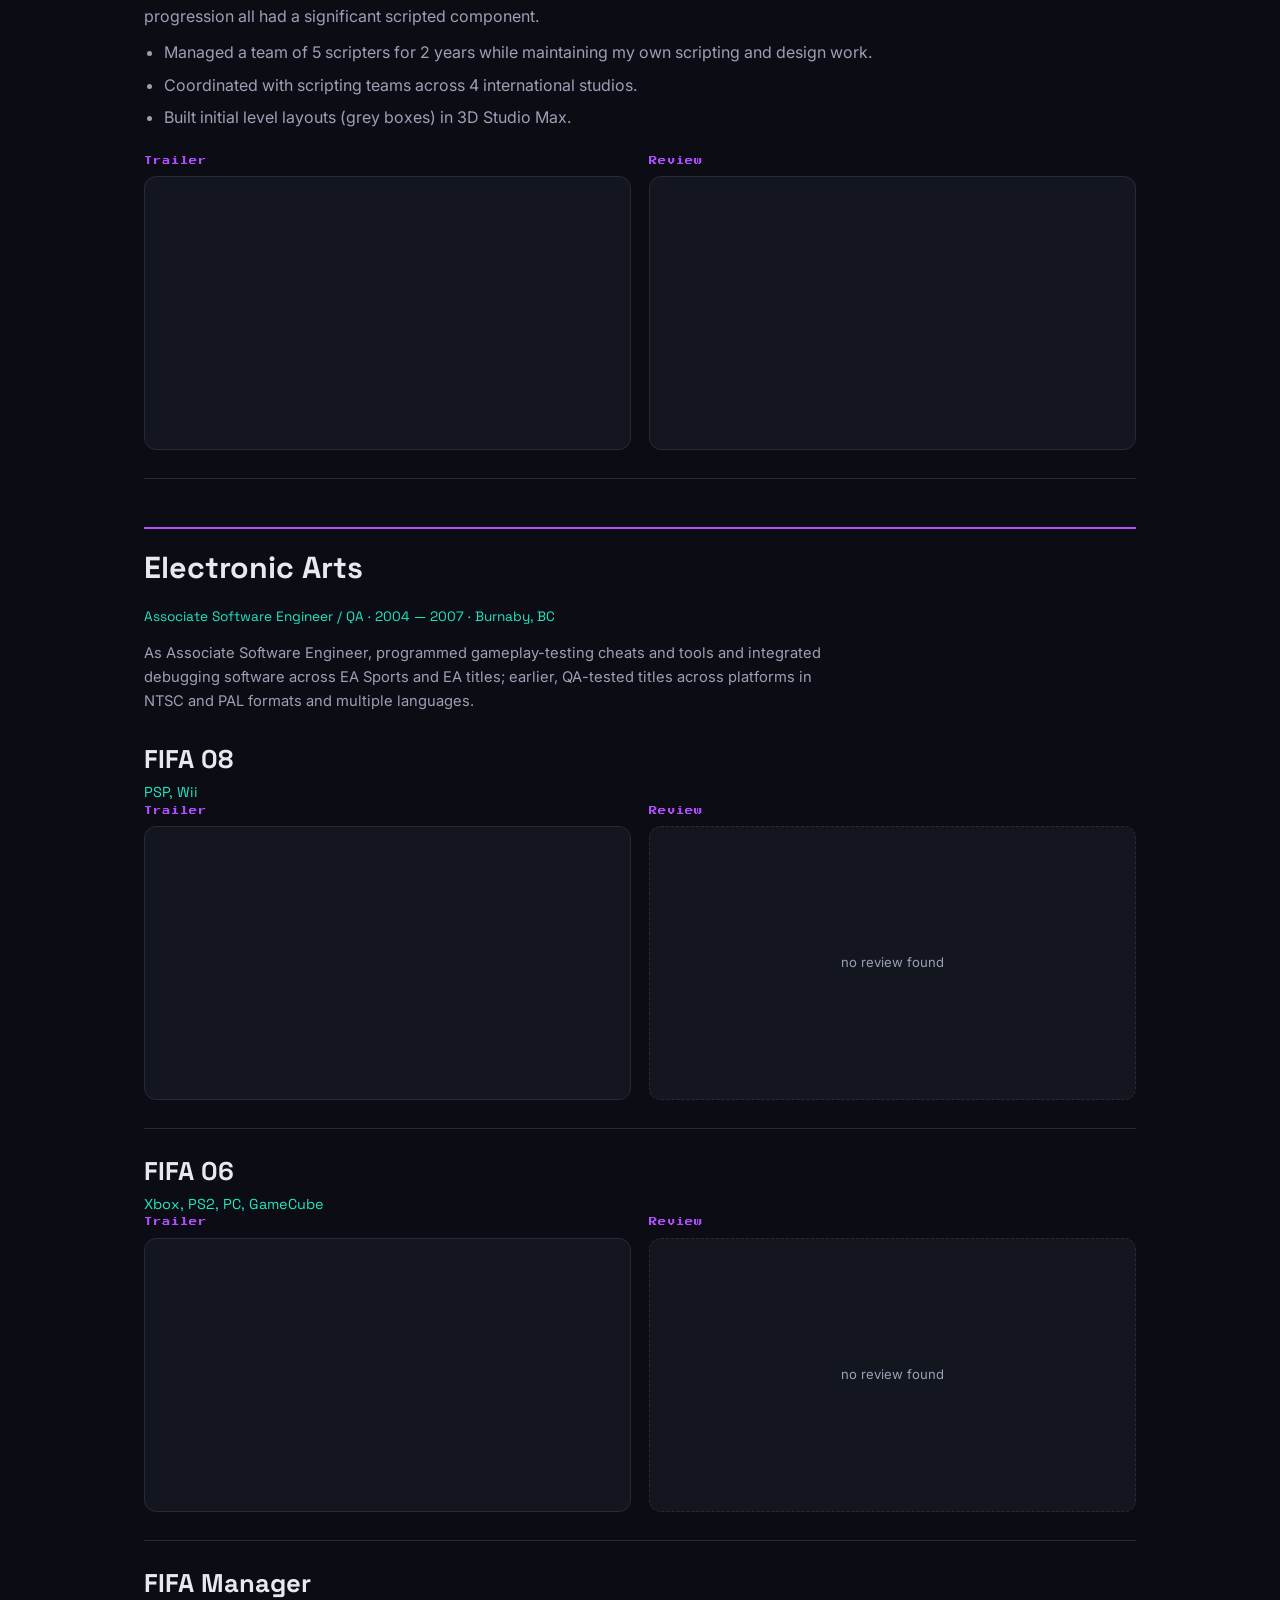
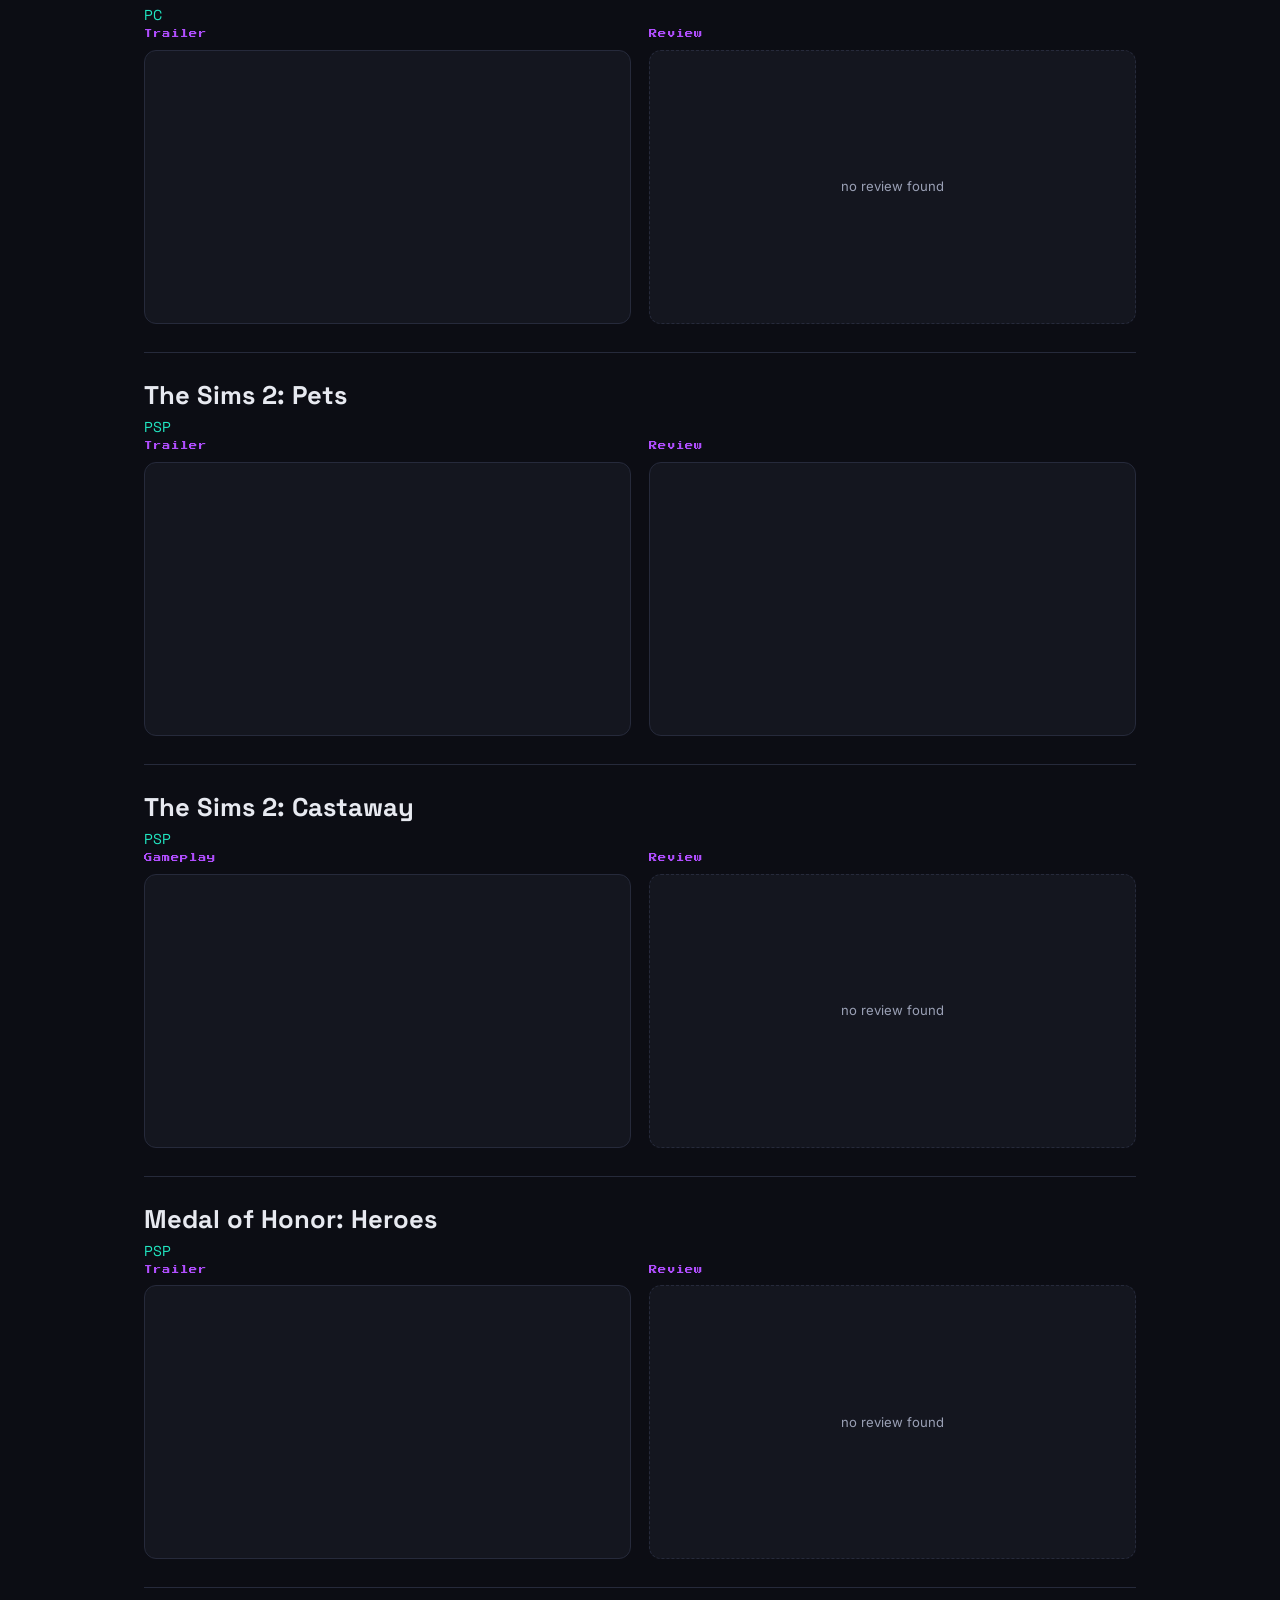
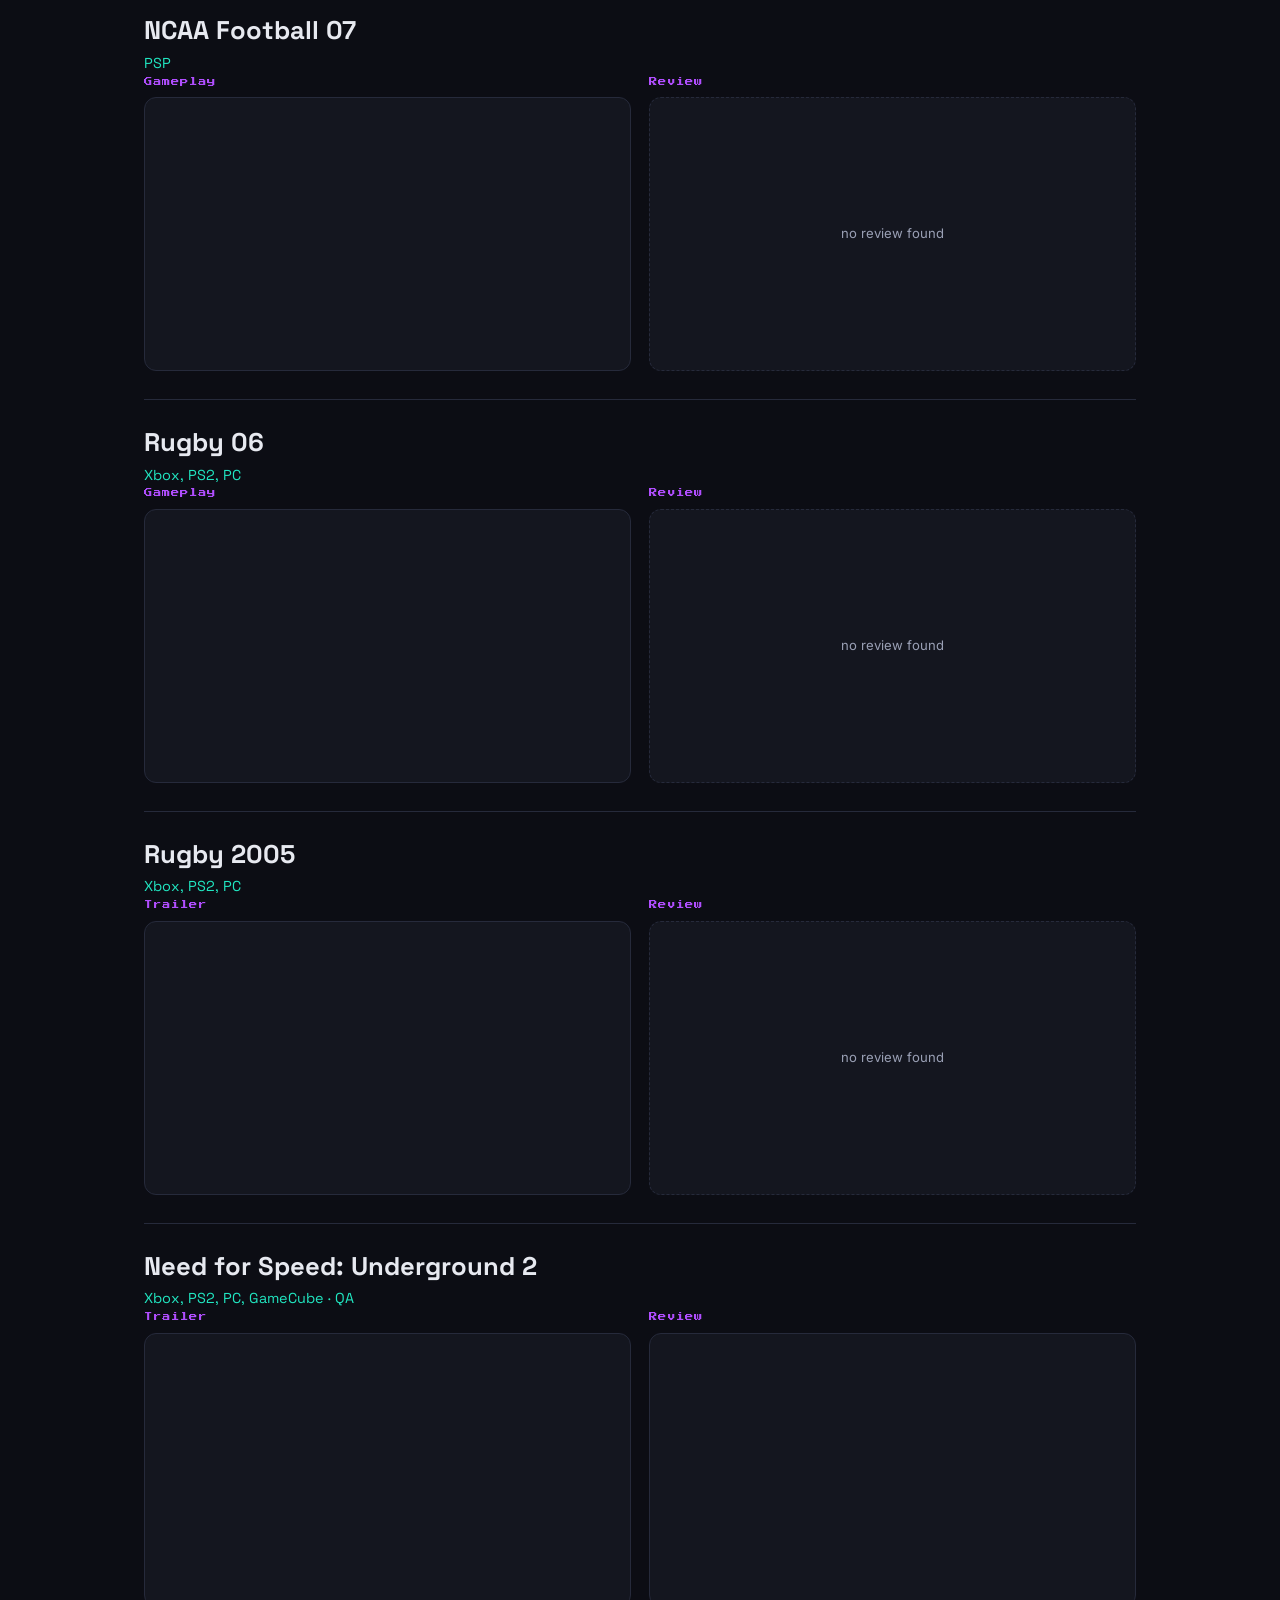
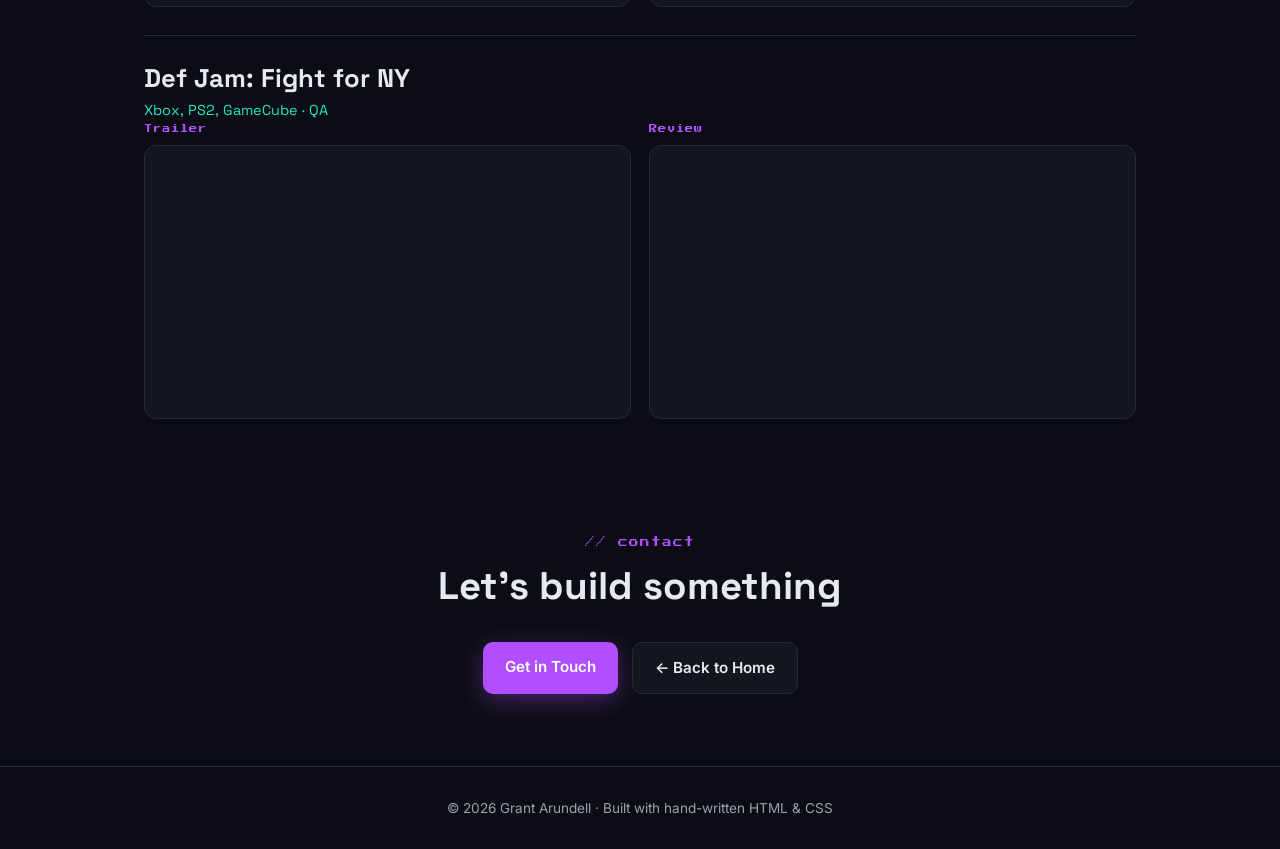
==== commit e250b6e7: "Draft: add Red Bull Air Race 2 review video" ====
--- a/games.html
+++ b/games.html
@@ -107,7 +107,7 @@
         <div class="game-head"><h3>Red Bull Air Race 2</h3><p class="game-meta">iOS, Android</p></div>
         <div class="game-videos">
           <div class="video-slot"><p class="video-label">Gameplay</p><div class="video-embed"><iframe src="https://www.youtube-nocookie.com/embed/IiilBi9_rNs" title="Red Bull Air Race 2 — Gameplay" loading="lazy" allow="accelerometer; clipboard-write; encrypted-media; gyroscope; picture-in-picture" allowfullscreen></iframe></div></div>
-          <div class="video-slot"><p class="video-label">Review</p><div class="video-embed placeholder">no review found</div></div>
+          <div class="video-slot"><p class="video-label">Review</p><div class="video-embed"><iframe src="https://www.youtube-nocookie.com/embed/5ps1t9vQnRM" title="Red Bull Air Race 2 — Review" loading="lazy" allow="accelerometer; clipboard-write; encrypted-media; gyroscope; picture-in-picture" allowfullscreen></iframe></div></div>
         </div>
       </article>
 
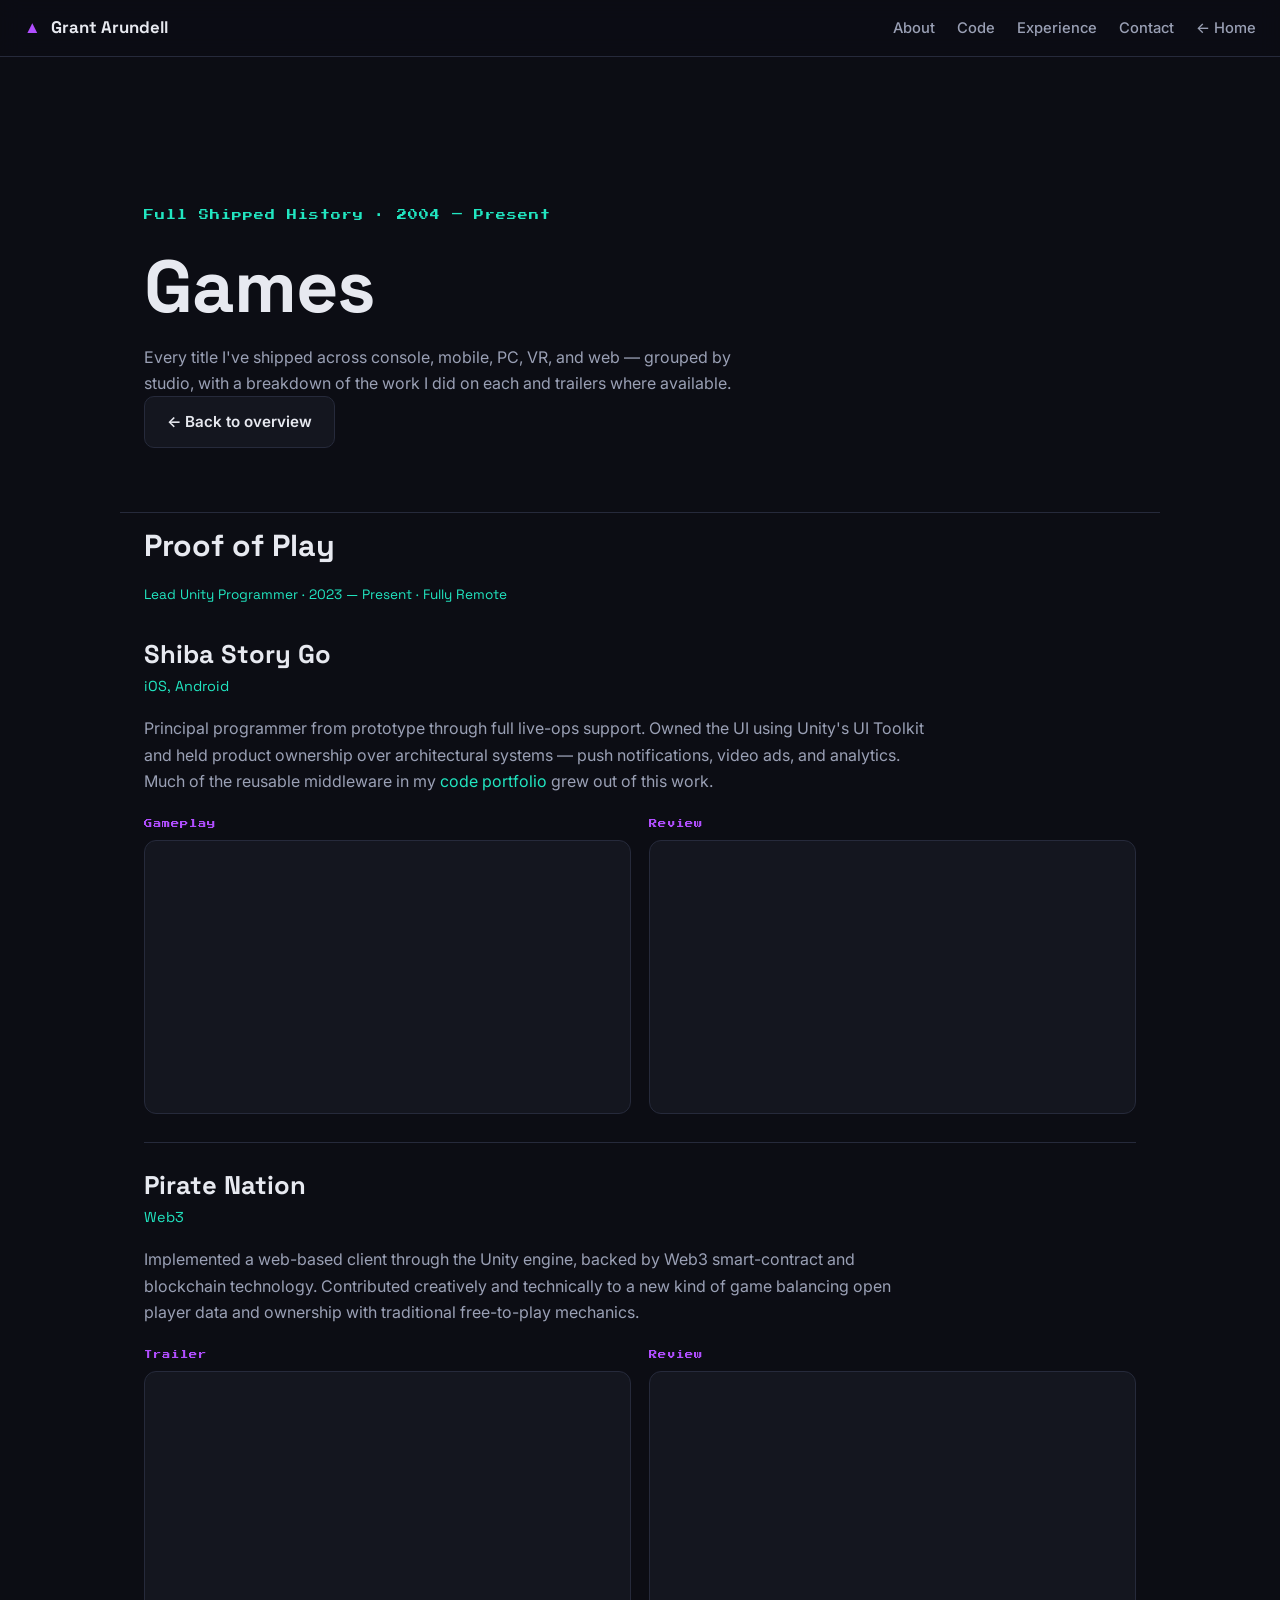
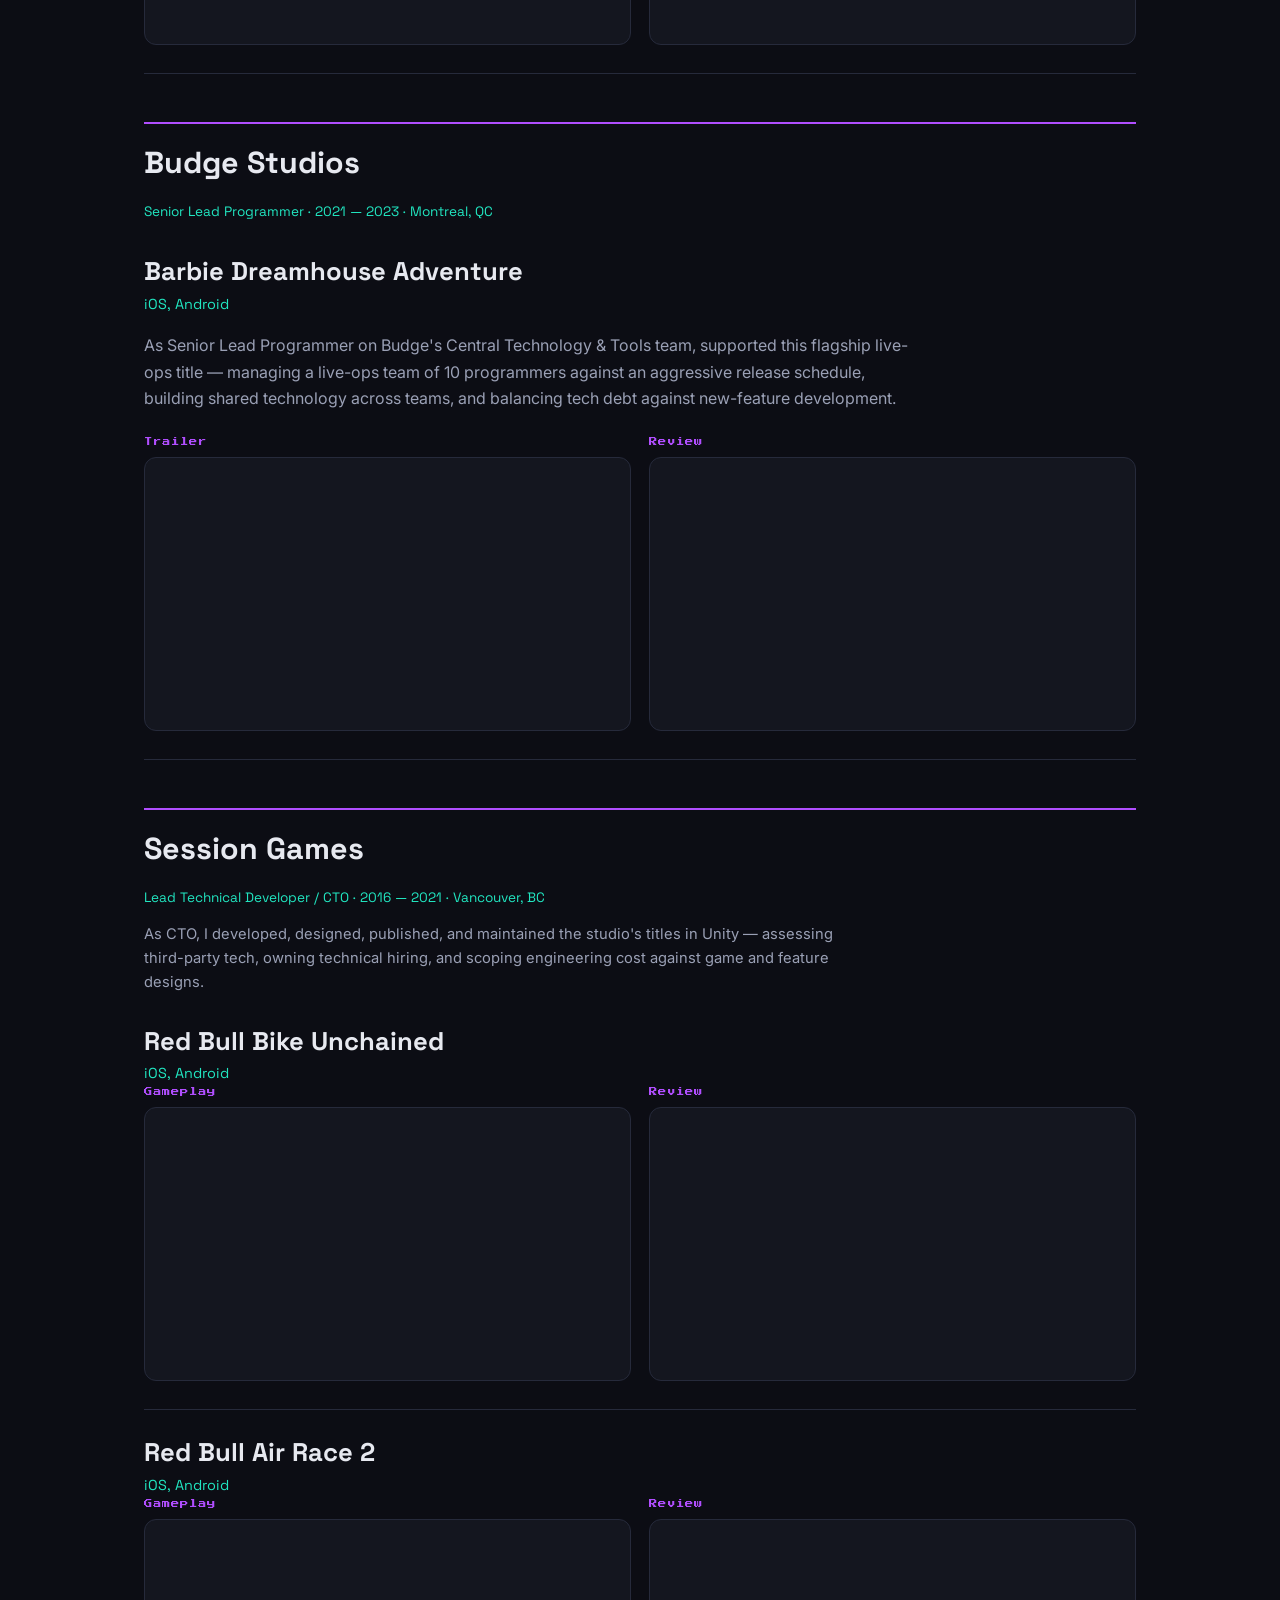
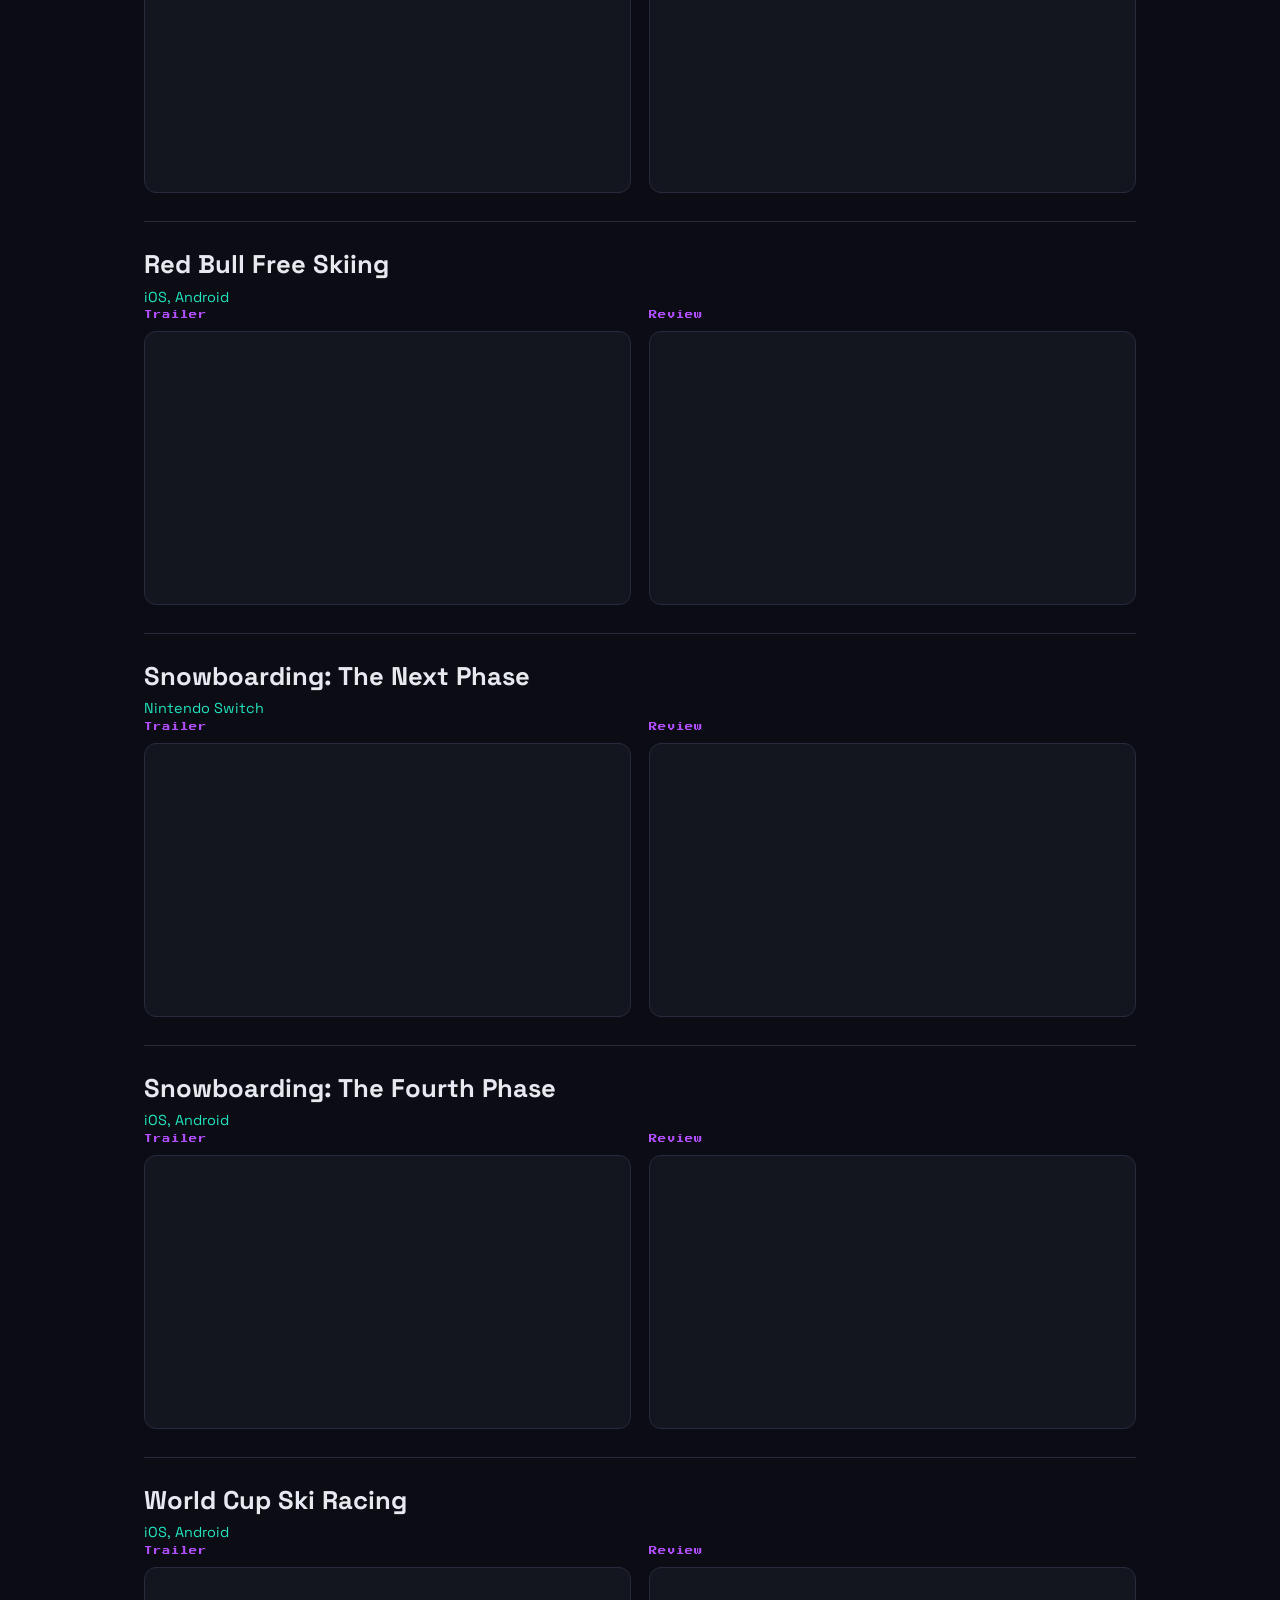
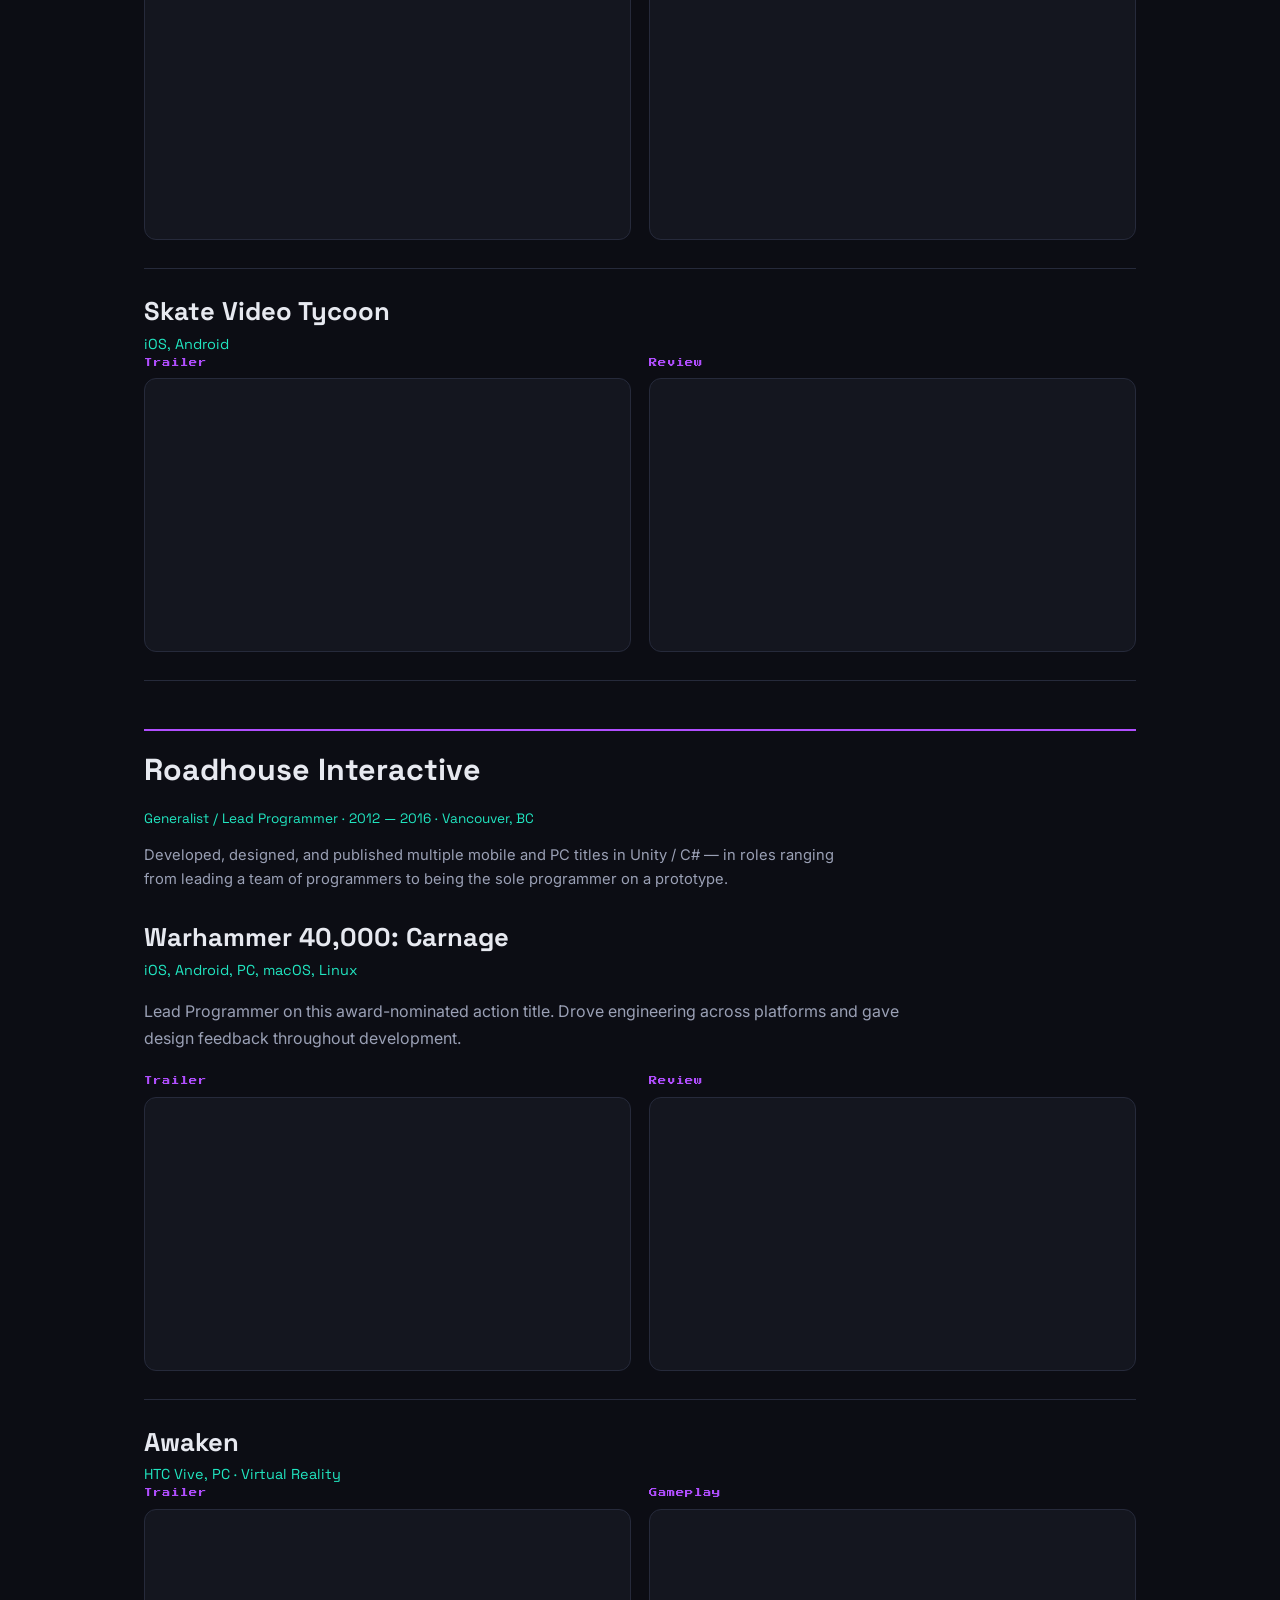
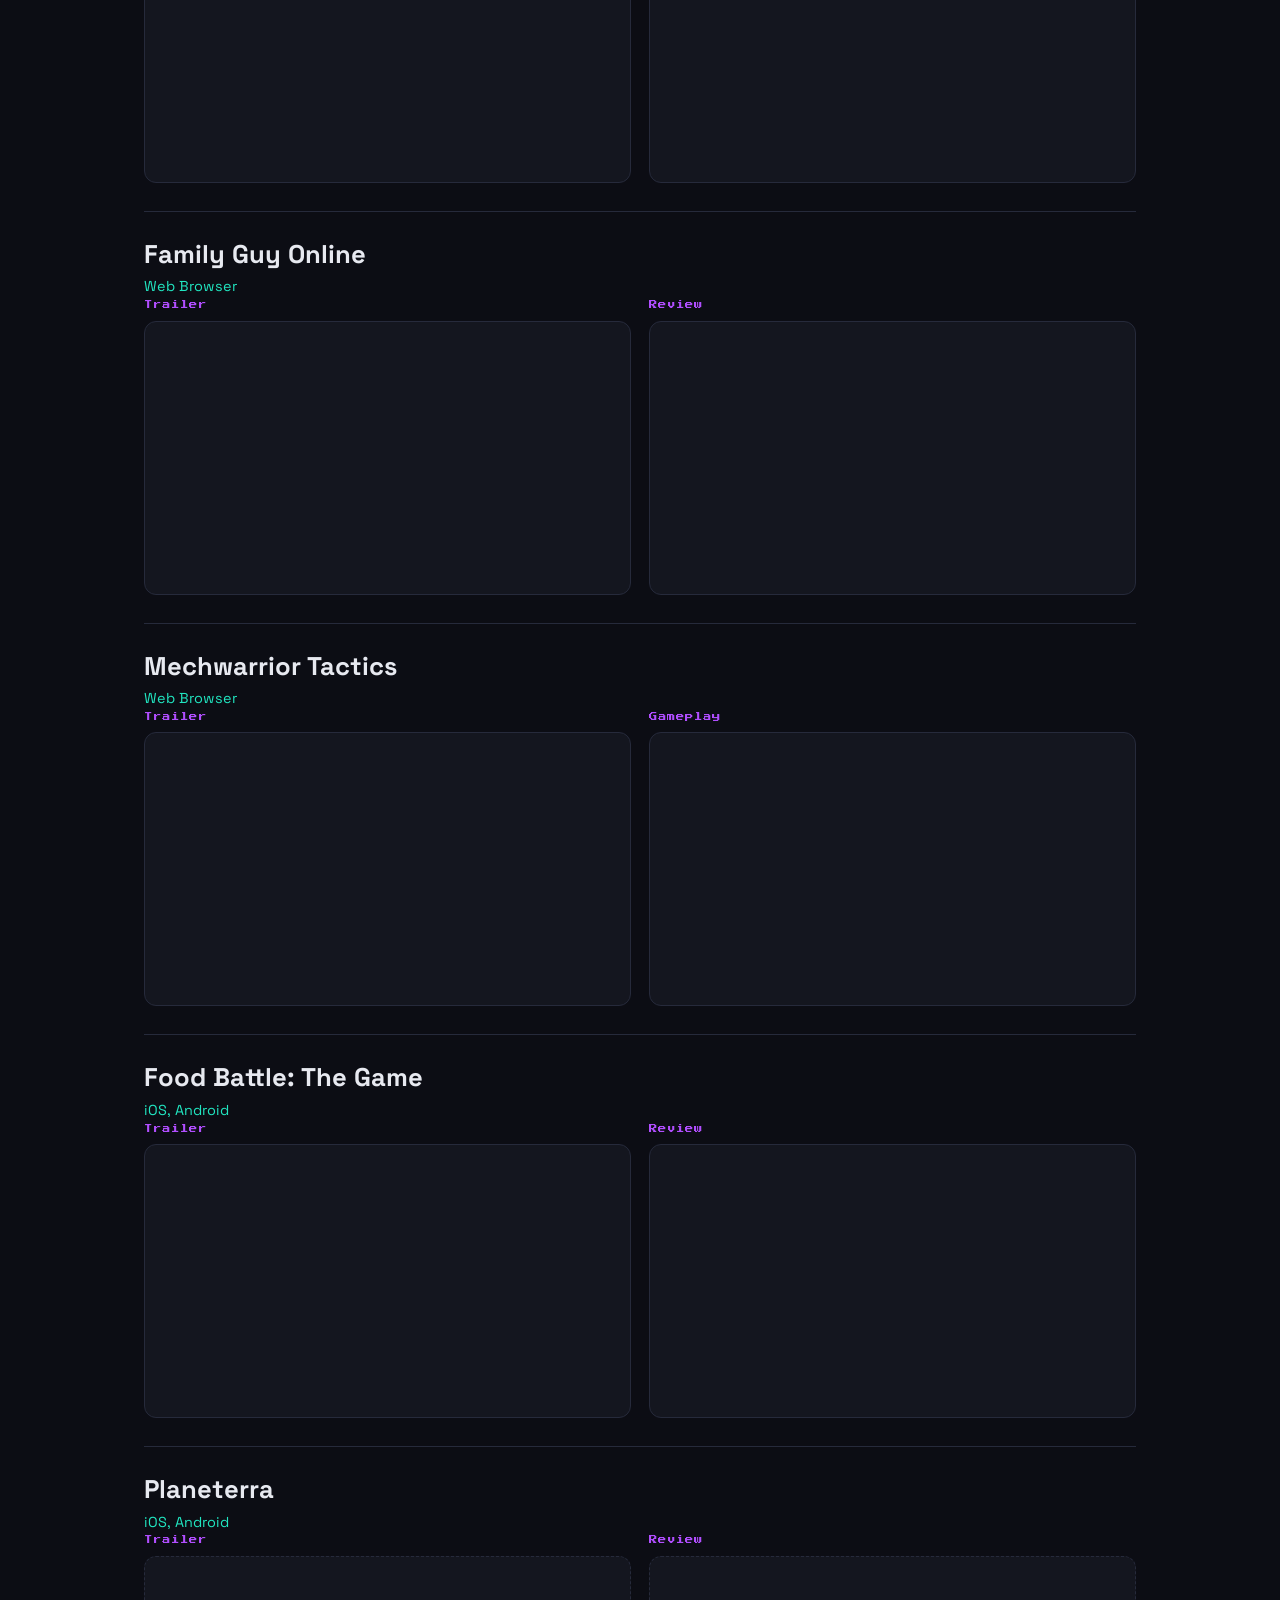
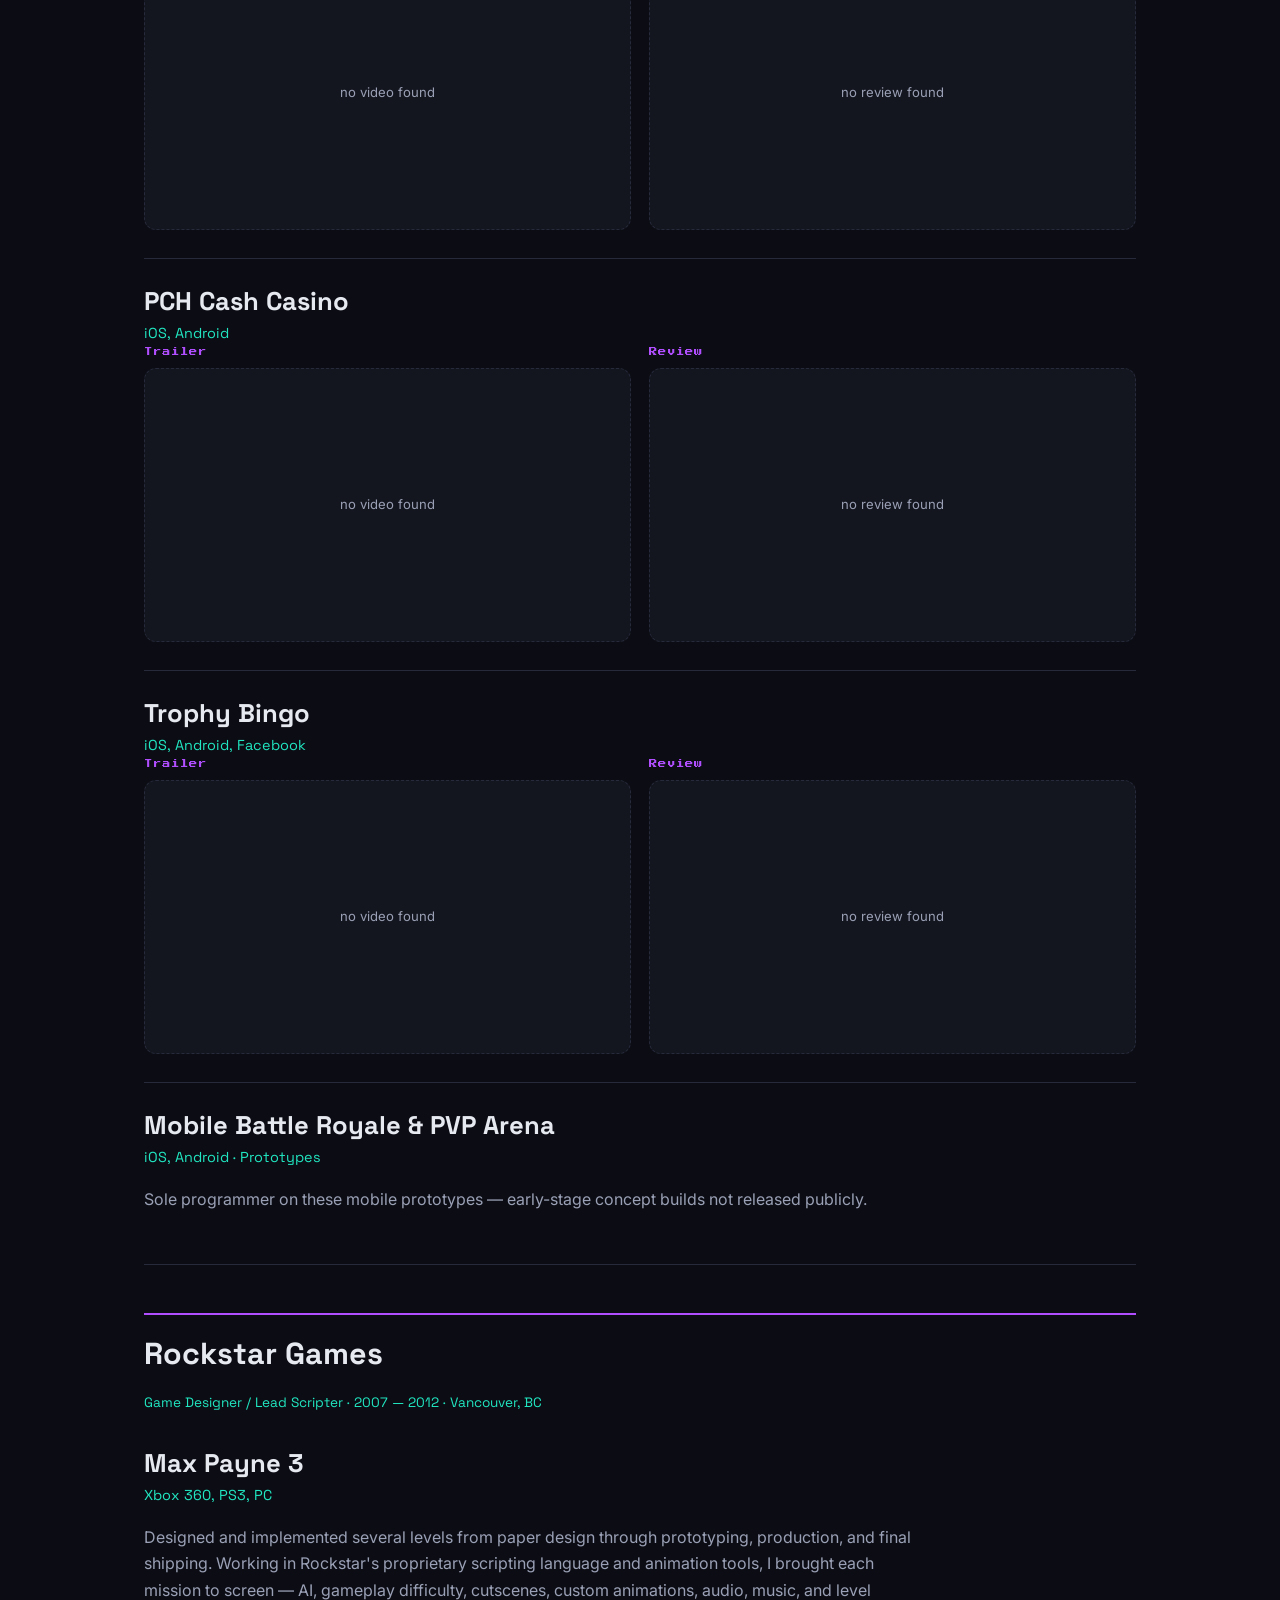
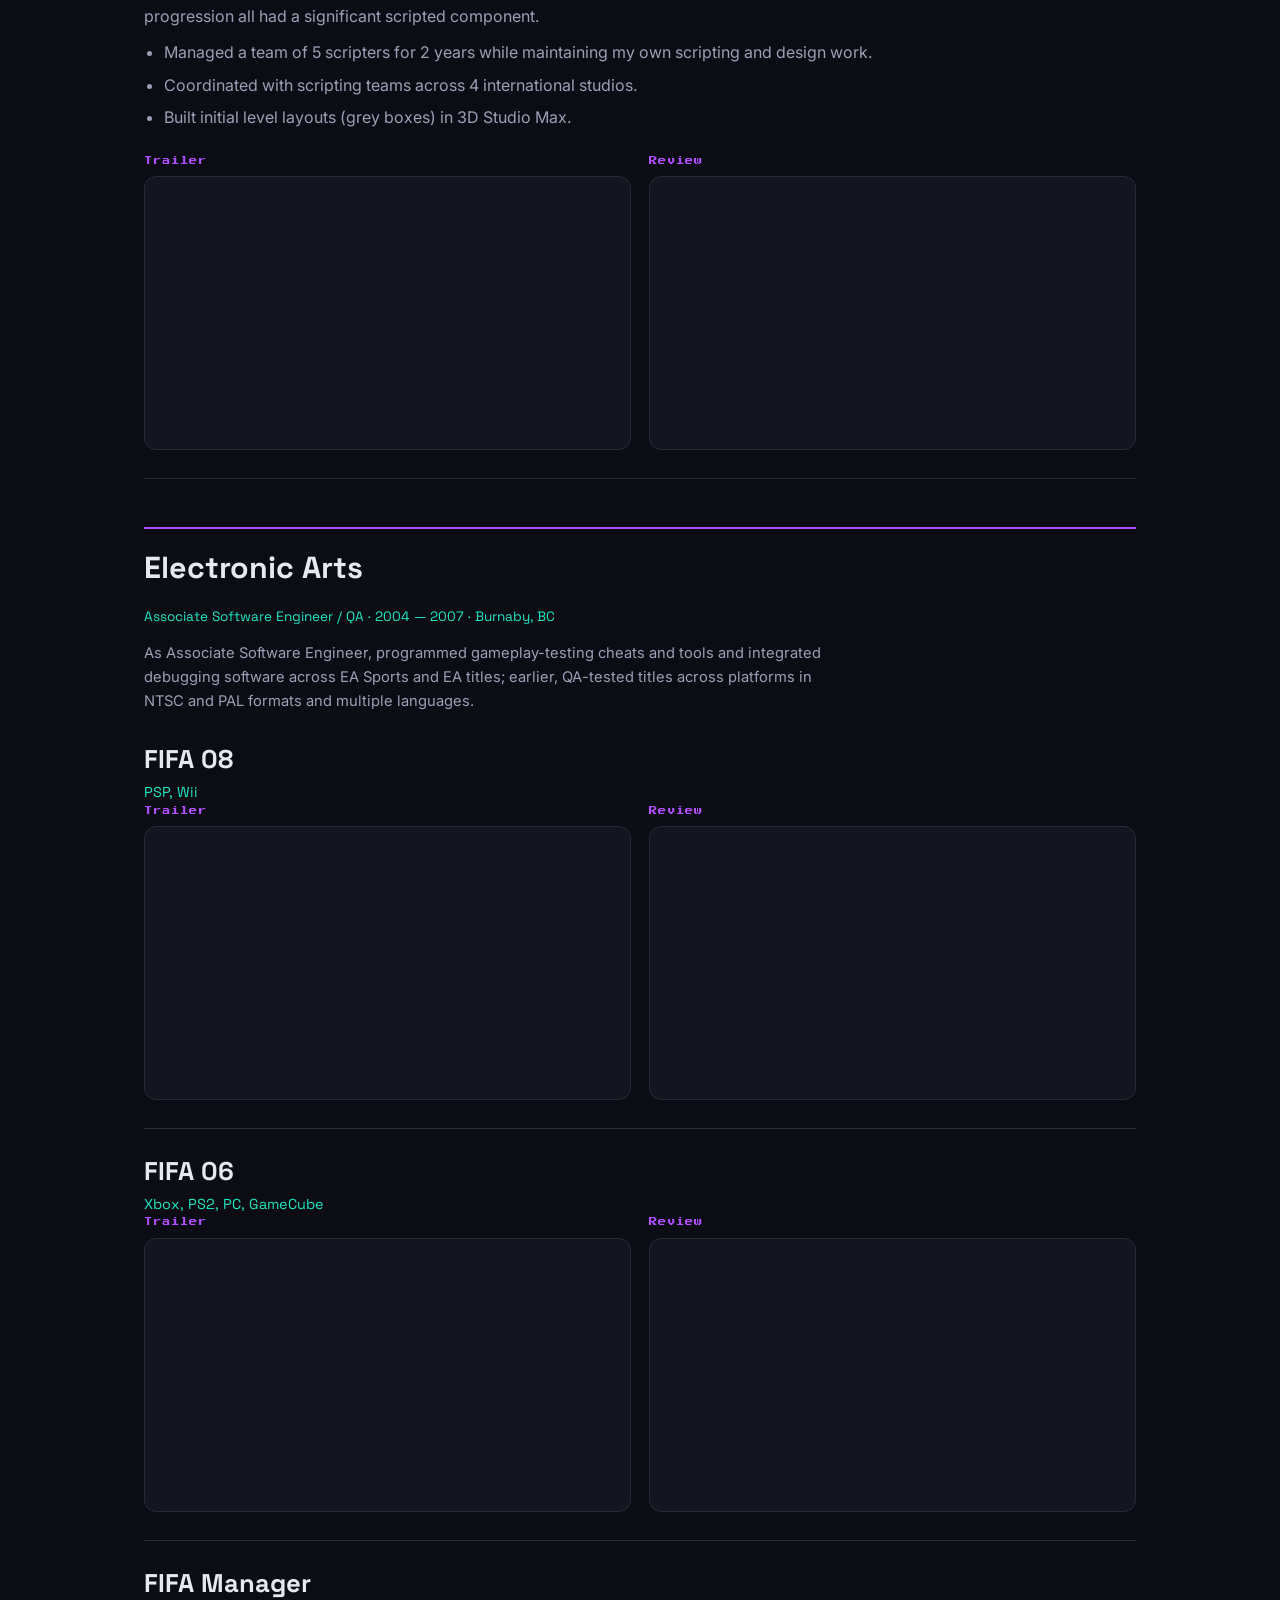
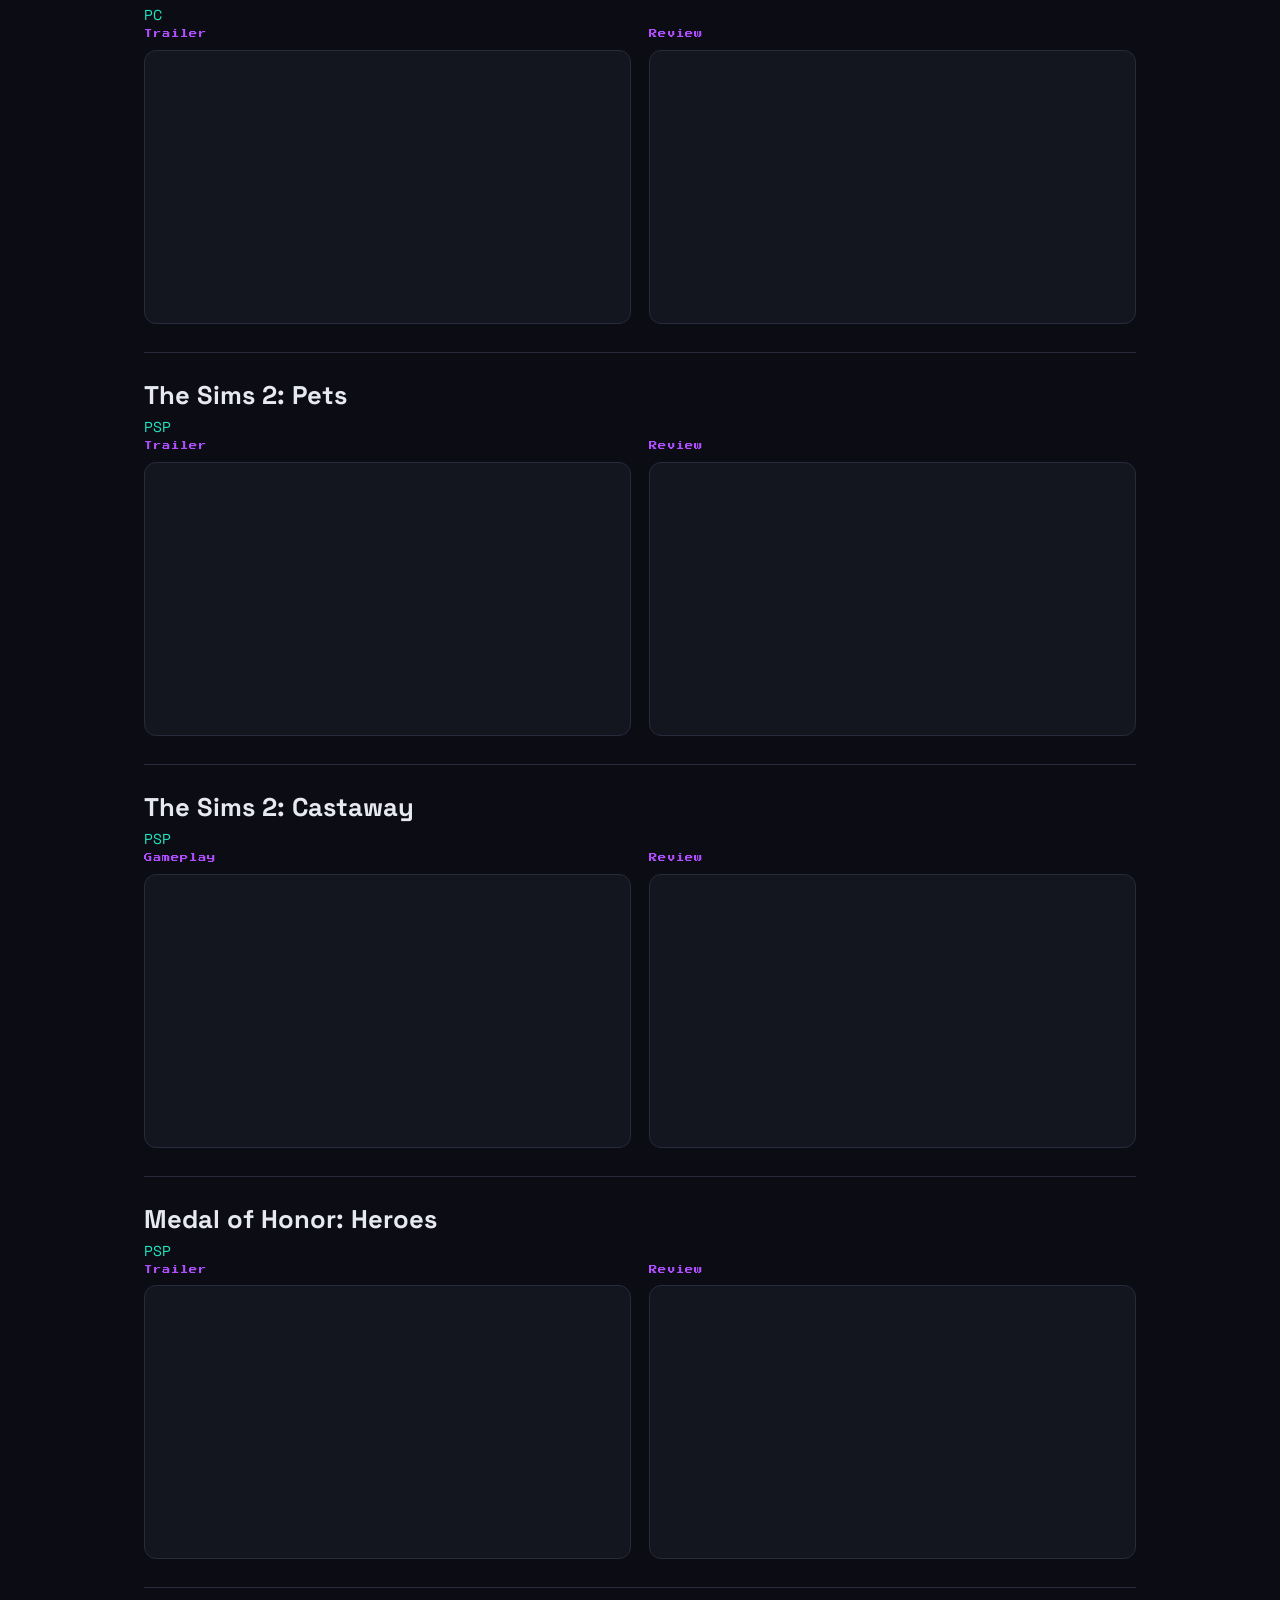
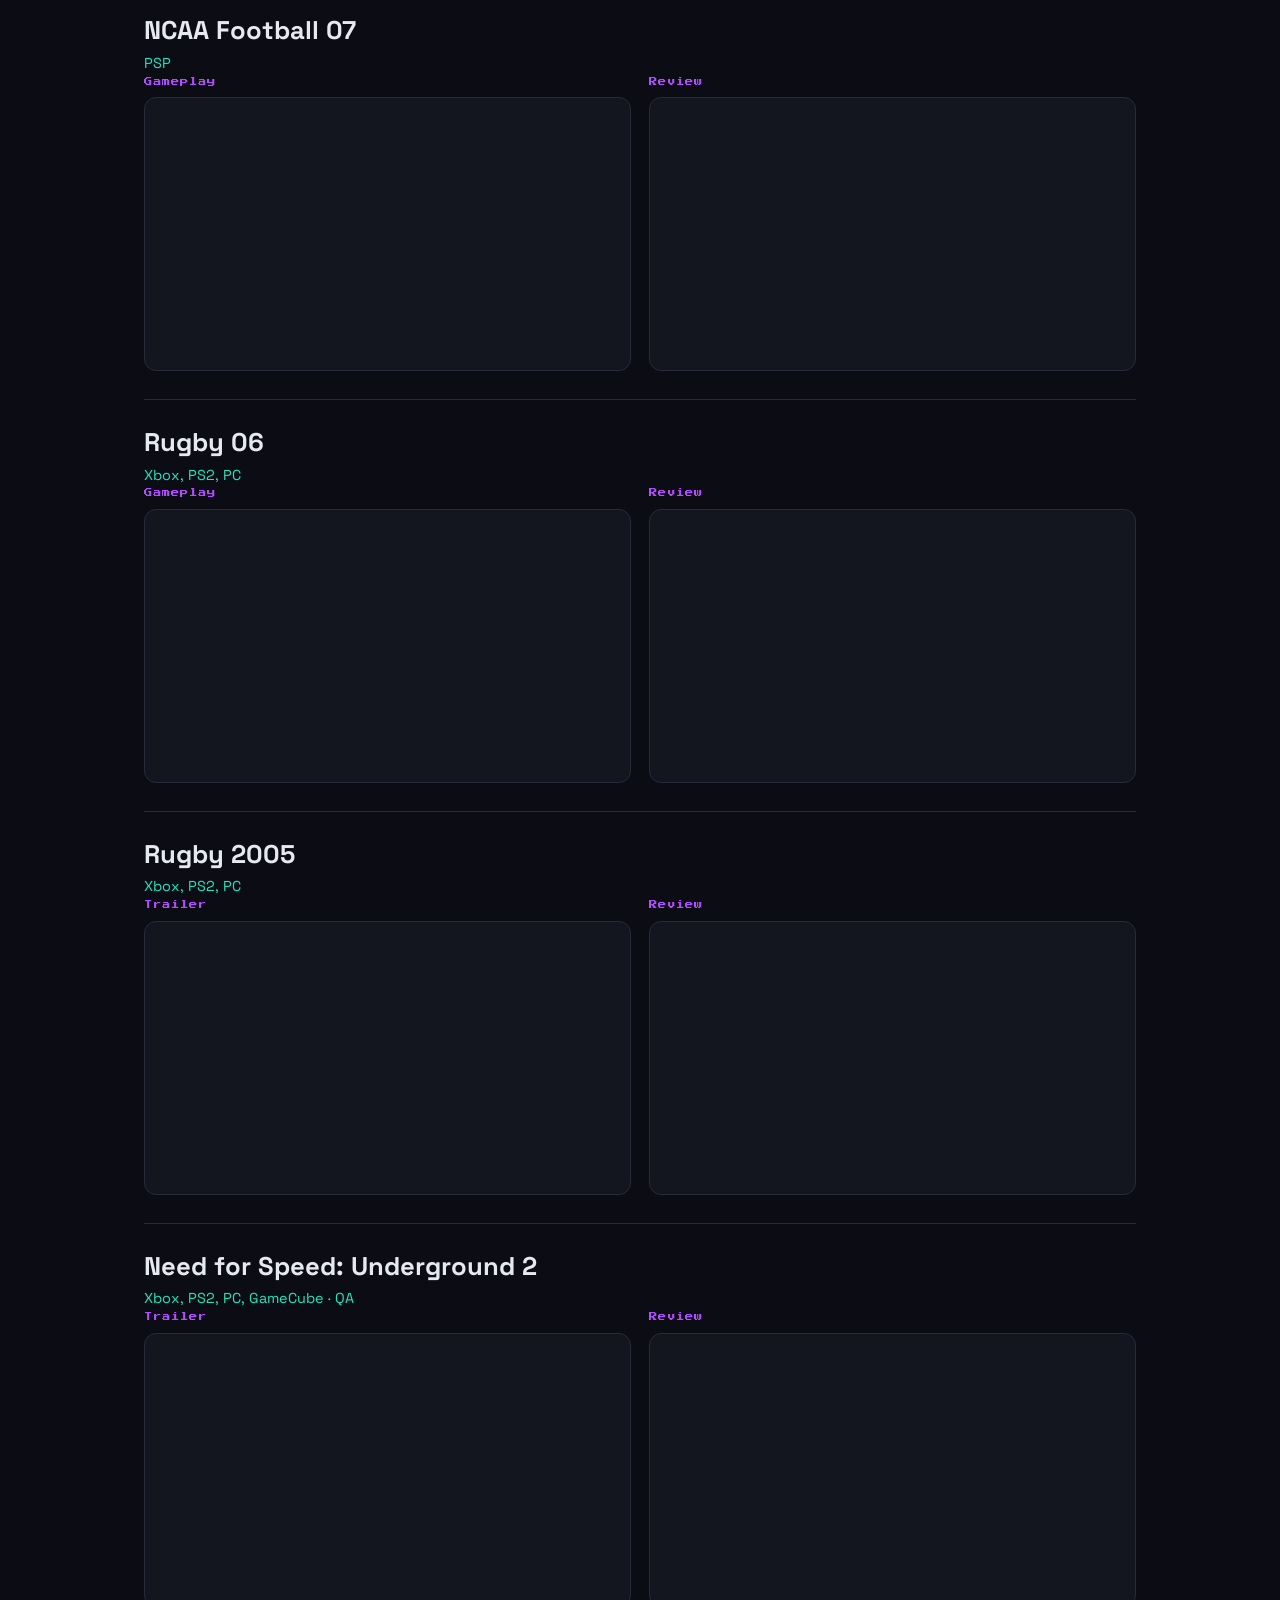
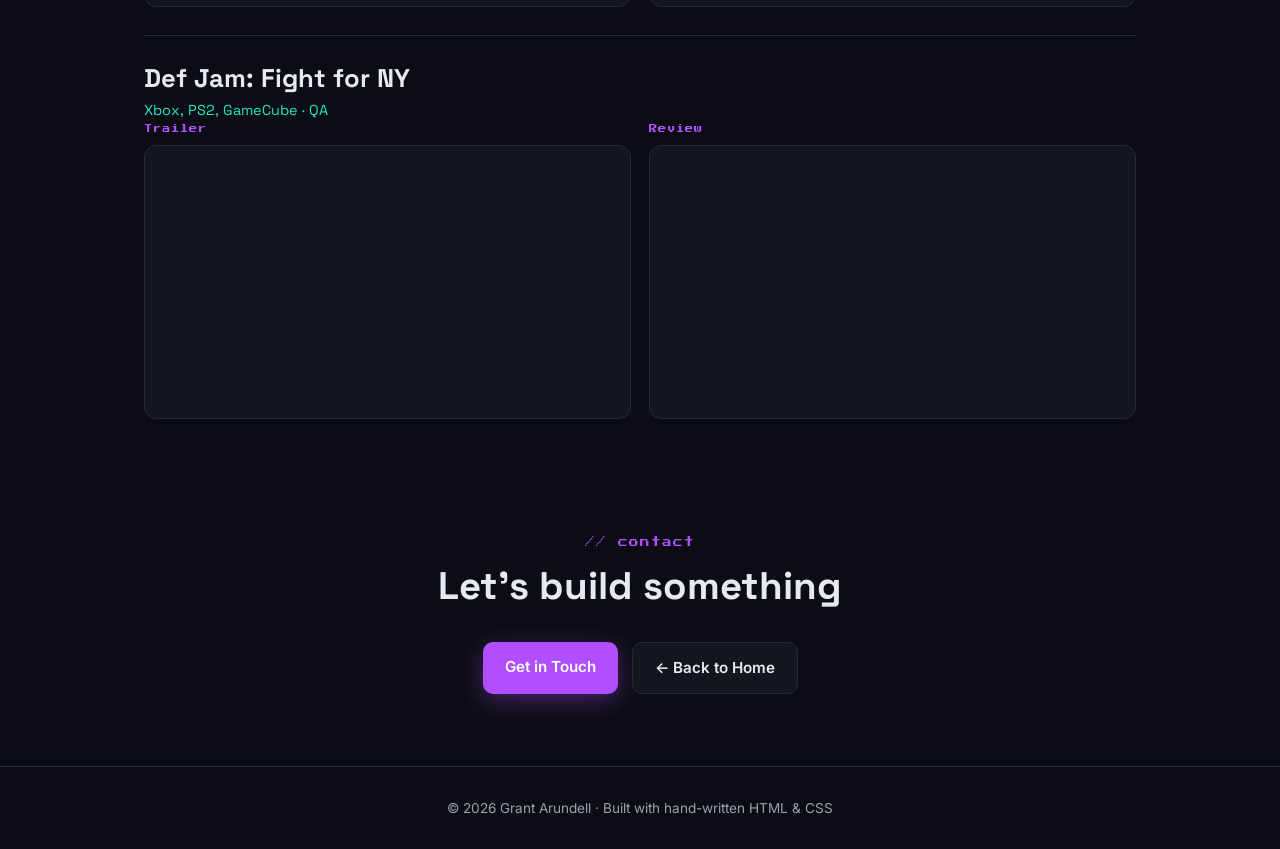
==== commit f974554f: "Draft: fill all remaining game videos from user-provided links" ====
--- a/games.html
+++ b/games.html
@@ -98,7 +98,7 @@
       <article class="game">
         <div class="game-head"><h3>Red Bull Bike Unchained</h3><p class="game-meta">iOS, Android</p></div>
         <div class="game-videos">
-          <div class="video-slot"><p class="video-label">Gameplay</p><div class="video-embed"><iframe src="https://www.youtube-nocookie.com/embed/uYDjkSIFoEw" title="Bike Unchained — Gameplay" loading="lazy" allow="accelerometer; clipboard-write; encrypted-media; gyroscope; picture-in-picture" allowfullscreen></iframe></div></div>
+          <div class="video-slot"><p class="video-label">Gameplay</p><div class="video-embed"><iframe src="https://www.youtube-nocookie.com/embed/QoeRa03OVA0" title="Red Bull Bike Unchained — Gameplay" loading="lazy" allow="accelerometer; clipboard-write; encrypted-media; gyroscope; picture-in-picture" allowfullscreen></iframe></div></div>
           <div class="video-slot"><p class="video-label">Review</p><div class="video-embed"><iframe src="https://www.youtube-nocookie.com/embed/J__3HBq8xfk" title="Red Bull Bike Unchained — Review" loading="lazy" allow="accelerometer; clipboard-write; encrypted-media; gyroscope; picture-in-picture" allowfullscreen></iframe></div></div>
         </div>
       </article>
@@ -106,7 +106,7 @@
       <article class="game">
         <div class="game-head"><h3>Red Bull Air Race 2</h3><p class="game-meta">iOS, Android</p></div>
         <div class="game-videos">
-          <div class="video-slot"><p class="video-label">Gameplay</p><div class="video-embed"><iframe src="https://www.youtube-nocookie.com/embed/IiilBi9_rNs" title="Red Bull Air Race 2 — Gameplay" loading="lazy" allow="accelerometer; clipboard-write; encrypted-media; gyroscope; picture-in-picture" allowfullscreen></iframe></div></div>
+          <div class="video-slot"><p class="video-label">Gameplay</p><div class="video-embed"><iframe src="https://www.youtube-nocookie.com/embed/1x4jXx918aI" title="Red Bull Air Race 2 — Gameplay" loading="lazy" allow="accelerometer; clipboard-write; encrypted-media; gyroscope; picture-in-picture" allowfullscreen></iframe></div></div>
           <div class="video-slot"><p class="video-label">Review</p><div class="video-embed"><iframe src="https://www.youtube-nocookie.com/embed/5ps1t9vQnRM" title="Red Bull Air Race 2 — Review" loading="lazy" allow="accelerometer; clipboard-write; encrypted-media; gyroscope; picture-in-picture" allowfullscreen></iframe></div></div>
         </div>
       </article>
@@ -114,8 +114,8 @@
       <article class="game">
         <div class="game-head"><h3>Red Bull Free Skiing</h3><p class="game-meta">iOS, Android</p></div>
         <div class="game-videos">
-          <div class="video-slot"><p class="video-label">Trailer</p><div class="video-embed"><iframe src="https://www.youtube-nocookie.com/embed/fQZdHoSzNUY" title="Red Bull Free Skiing — Trailer" loading="lazy" allow="accelerometer; clipboard-write; encrypted-media; gyroscope; picture-in-picture" allowfullscreen></iframe></div></div>
-          <div class="video-slot"><p class="video-label">Review</p><div class="video-embed placeholder">no review found</div></div>
+          <div class="video-slot"><p class="video-label">Trailer</p><div class="video-embed"><iframe src="https://www.youtube-nocookie.com/embed/Ml_3Gk9bUOQ" title="Red Bull Free Skiing — Trailer" loading="lazy" allow="accelerometer; clipboard-write; encrypted-media; gyroscope; picture-in-picture" allowfullscreen></iframe></div></div>
+          <div class="video-slot"><p class="video-label">Review</p><div class="video-embed"><iframe src="https://www.youtube-nocookie.com/embed/awbP31yWuEg" title="Red Bull Free Skiing — Review" loading="lazy" allow="accelerometer; clipboard-write; encrypted-media; gyroscope; picture-in-picture" allowfullscreen></iframe></div></div>
         </div>
       </article>
 
@@ -130,8 +130,8 @@
       <article class="game">
         <div class="game-head"><h3>Snowboarding: The Fourth Phase</h3><p class="game-meta">iOS, Android</p></div>
         <div class="game-videos">
-          <div class="video-slot"><p class="video-label">Trailer</p><div class="video-embed"><iframe src="https://www.youtube-nocookie.com/embed/UGNJQRkv4NM" title="Snowboarding: The Fourth Phase — Trailer" loading="lazy" allow="accelerometer; clipboard-write; encrypted-media; gyroscope; picture-in-picture" allowfullscreen></iframe></div></div>
-          <div class="video-slot"><p class="video-label">Review</p><div class="video-embed placeholder">no review found</div></div>
+          <div class="video-slot"><p class="video-label">Trailer</p><div class="video-embed"><iframe src="https://www.youtube-nocookie.com/embed/Q-FTdY0u9yU" title="Snowboarding: The Fourth Phase — Trailer" loading="lazy" allow="accelerometer; clipboard-write; encrypted-media; gyroscope; picture-in-picture" allowfullscreen></iframe></div></div>
+          <div class="video-slot"><p class="video-label">Review</p><div class="video-embed"><iframe src="https://www.youtube-nocookie.com/embed/PiG_Ca-y3cg" title="Snowboarding: The Fourth Phase — Review" loading="lazy" allow="accelerometer; clipboard-write; encrypted-media; gyroscope; picture-in-picture" allowfullscreen></iframe></div></div>
         </div>
       </article>
 
@@ -139,15 +139,15 @@
         <div class="game-head"><h3>World Cup Ski Racing</h3><p class="game-meta">iOS, Android</p></div>
         <div class="game-videos">
           <div class="video-slot"><p class="video-label">Trailer</p><div class="video-embed"><iframe src="https://www.youtube-nocookie.com/embed/u5V26--kZn0" title="World Cup Ski Racing — First Look" loading="lazy" allow="accelerometer; clipboard-write; encrypted-media; gyroscope; picture-in-picture" allowfullscreen></iframe></div></div>
-          <div class="video-slot"><p class="video-label">Review</p><div class="video-embed placeholder">no review found</div></div>
+          <div class="video-slot"><p class="video-label">Review</p><div class="video-embed"><iframe src="https://www.youtube-nocookie.com/embed/5l1qe9wvjbY" title="World Cup Ski Racing — Review" loading="lazy" allow="accelerometer; clipboard-write; encrypted-media; gyroscope; picture-in-picture" allowfullscreen></iframe></div></div>
         </div>
       </article>
 
       <article class="game">
         <div class="game-head"><h3>Skate Video Tycoon</h3><p class="game-meta">iOS, Android</p></div>
         <div class="game-videos">
-          <div class="video-slot"><p class="video-label">Trailer</p><div class="video-embed placeholder">no video found</div></div>
-          <div class="video-slot"><p class="video-label">Review</p><div class="video-embed placeholder">no review found</div></div>
+          <div class="video-slot"><p class="video-label">Trailer</p><div class="video-embed"><iframe src="https://www.youtube-nocookie.com/embed/vmsWOSVKF0o" title="Skate Video Tycoon — Trailer" loading="lazy" allow="accelerometer; clipboard-write; encrypted-media; gyroscope; picture-in-picture" allowfullscreen></iframe></div></div>
+          <div class="video-slot"><p class="video-label">Review</p><div class="video-embed"><iframe src="https://www.youtube-nocookie.com/embed/cddzfFyszyA" title="Skate Video Tycoon — Review" loading="lazy" allow="accelerometer; clipboard-write; encrypted-media; gyroscope; picture-in-picture" allowfullscreen></iframe></div></div>
         </div>
       </article>
 
@@ -174,8 +174,8 @@
       <article class="game">
         <div class="game-head"><h3>Awaken</h3><p class="game-meta">HTC Vive, PC · Virtual Reality</p></div>
         <div class="game-videos">
-          <div class="video-slot"><p class="video-label">Trailer</p><div class="video-embed placeholder">no video found</div></div>
-          <div class="video-slot"><p class="video-label">Review</p><div class="video-embed placeholder">no review found</div></div>
+          <div class="video-slot"><p class="video-label">Trailer</p><div class="video-embed"><iframe src="https://www.youtube-nocookie.com/embed/g9tAFQ6zVeM" title="Awaken — Trailer" loading="lazy" allow="accelerometer; clipboard-write; encrypted-media; gyroscope; picture-in-picture" allowfullscreen></iframe></div></div>
+          <div class="video-slot"><p class="video-label">Gameplay</p><div class="video-embed"><iframe src="https://www.youtube-nocookie.com/embed/TPhxz1dneNk" title="Awaken — Gameplay" loading="lazy" allow="accelerometer; clipboard-write; encrypted-media; gyroscope; picture-in-picture" allowfullscreen></iframe></div></div>
         </div>
       </article>
 
@@ -191,7 +191,7 @@
         <div class="game-head"><h3>Mechwarrior Tactics</h3><p class="game-meta">Web Browser</p></div>
         <div class="game-videos">
           <div class="video-slot"><p class="video-label">Trailer</p><div class="video-embed"><iframe src="https://www.youtube-nocookie.com/embed/NmooA19XgDg" title="MechWarrior Tactics — Trailer" loading="lazy" allow="accelerometer; clipboard-write; encrypted-media; gyroscope; picture-in-picture" allowfullscreen></iframe></div></div>
-          <div class="video-slot"><p class="video-label">Review</p><div class="video-embed placeholder">no review found</div></div>
+          <div class="video-slot"><p class="video-label">Gameplay</p><div class="video-embed"><iframe src="https://www.youtube-nocookie.com/embed/CsY1f92D0ug" title="MechWarrior Tactics — Gameplay" loading="lazy" allow="accelerometer; clipboard-write; encrypted-media; gyroscope; picture-in-picture" allowfullscreen></iframe></div></div>
         </div>
       </article>
 
@@ -199,7 +199,7 @@
         <div class="game-head"><h3>Food Battle: The Game</h3><p class="game-meta">iOS, Android</p></div>
         <div class="game-videos">
           <div class="video-slot"><p class="video-label">Trailer</p><div class="video-embed"><iframe src="https://www.youtube-nocookie.com/embed/dzLG-DNNDJY" title="Food Battle: The Game — Trailer" loading="lazy" allow="accelerometer; clipboard-write; encrypted-media; gyroscope; picture-in-picture" allowfullscreen></iframe></div></div>
-          <div class="video-slot"><p class="video-label">Review</p><div class="video-embed"><iframe src="https://www.youtube-nocookie.com/embed/tn0OKSGKob0" title="Food Battle: The Game — Retrospective" loading="lazy" allow="accelerometer; clipboard-write; encrypted-media; gyroscope; picture-in-picture" allowfullscreen></iframe></div></div>
+          <div class="video-slot"><p class="video-label">Review</p><div class="video-embed"><iframe src="https://www.youtube-nocookie.com/embed/WtknKEEInkc" title="Food Battle: The Game — Review" loading="lazy" allow="accelerometer; clipboard-write; encrypted-media; gyroscope; picture-in-picture" allowfullscreen></iframe></div></div>
         </div>
       </article>
 
@@ -255,7 +255,7 @@
         </div>
         <div class="game-videos">
           <div class="video-slot"><p class="video-label">Trailer</p><div class="video-embed"><iframe src="https://www.youtube-nocookie.com/embed/4Uc_dbG7MR8" title="Max Payne 3 — Official Launch Trailer" loading="lazy" allow="accelerometer; clipboard-write; encrypted-media; gyroscope; picture-in-picture" allowfullscreen></iframe></div></div>
-          <div class="video-slot"><p class="video-label">Review</p><div class="video-embed"><iframe src="https://www.youtube-nocookie.com/embed/l8kEsDCPmbA" title="Max Payne 3 — IGN Video Review" loading="lazy" allow="accelerometer; clipboard-write; encrypted-media; gyroscope; picture-in-picture" allowfullscreen></iframe></div></div>
+          <div class="video-slot"><p class="video-label">Review</p><div class="video-embed"><iframe src="https://www.youtube-nocookie.com/embed/FFknFBMaVDo" title="Max Payne 3 — Review" loading="lazy" allow="accelerometer; clipboard-write; encrypted-media; gyroscope; picture-in-picture" allowfullscreen></iframe></div></div>
         </div>
       </article>
 
@@ -272,7 +272,7 @@
         <div class="game-head"><h3>FIFA 08</h3><p class="game-meta">PSP, Wii</p></div>
         <div class="game-videos">
           <div class="video-slot"><p class="video-label">Trailer</p><div class="video-embed"><iframe src="https://www.youtube-nocookie.com/embed/fcpMI-AFj28" title="FIFA 08 — Official Trailer" loading="lazy" allow="accelerometer; clipboard-write; encrypted-media; gyroscope; picture-in-picture" allowfullscreen></iframe></div></div>
-          <div class="video-slot"><p class="video-label">Review</p><div class="video-embed placeholder">no review found</div></div>
+          <div class="video-slot"><p class="video-label">Review</p><div class="video-embed"><iframe src="https://www.youtube-nocookie.com/embed/aOkrH7WxrGk" title="FIFA 08 — Review" loading="lazy" allow="accelerometer; clipboard-write; encrypted-media; gyroscope; picture-in-picture" allowfullscreen></iframe></div></div>
         </div>
       </article>
 
@@ -280,15 +280,15 @@
         <div class="game-head"><h3>FIFA 06</h3><p class="game-meta">Xbox, PS2, PC, GameCube</p></div>
         <div class="game-videos">
           <div class="video-slot"><p class="video-label">Trailer</p><div class="video-embed"><iframe src="https://www.youtube-nocookie.com/embed/UrRxAA-lDMI" title="FIFA 06 — Trailer" loading="lazy" allow="accelerometer; clipboard-write; encrypted-media; gyroscope; picture-in-picture" allowfullscreen></iframe></div></div>
-          <div class="video-slot"><p class="video-label">Review</p><div class="video-embed placeholder">no review found</div></div>
+          <div class="video-slot"><p class="video-label">Review</p><div class="video-embed"><iframe src="https://www.youtube-nocookie.com/embed/BfEM6fsOxTE" title="FIFA 06 — Review" loading="lazy" allow="accelerometer; clipboard-write; encrypted-media; gyroscope; picture-in-picture" allowfullscreen></iframe></div></div>
         </div>
       </article>
 
       <article class="game">
         <div class="game-head"><h3>FIFA Manager</h3><p class="game-meta">PC</p></div>
         <div class="game-videos">
-          <div class="video-slot"><p class="video-label">Trailer</p><div class="video-embed"><iframe src="https://www.youtube-nocookie.com/embed/J5hgy2NpTio" title="FIFA Manager 08 — Trailer" loading="lazy" allow="accelerometer; clipboard-write; encrypted-media; gyroscope; picture-in-picture" allowfullscreen></iframe></div></div>
-          <div class="video-slot"><p class="video-label">Review</p><div class="video-embed placeholder">no review found</div></div>
+          <div class="video-slot"><p class="video-label">Trailer</p><div class="video-embed"><iframe src="https://www.youtube-nocookie.com/embed/3y1YBo11dos" title="FIFA Manager 06 — Trailer" loading="lazy" allow="accelerometer; clipboard-write; encrypted-media; gyroscope; picture-in-picture" allowfullscreen></iframe></div></div>
+          <div class="video-slot"><p class="video-label">Review</p><div class="video-embed"><iframe src="https://www.youtube-nocookie.com/embed/laJNjl2TRgI" title="FIFA Manager 06 — Review" loading="lazy" allow="accelerometer; clipboard-write; encrypted-media; gyroscope; picture-in-picture" allowfullscreen></iframe></div></div>
         </div>
       </article>
 
@@ -304,7 +304,7 @@
         <div class="game-head"><h3>The Sims 2: Castaway</h3><p class="game-meta">PSP</p></div>
         <div class="game-videos">
           <div class="video-slot"><p class="video-label">Gameplay</p><div class="video-embed"><iframe src="https://www.youtube-nocookie.com/embed/VdJYkjynVmQ" title="The Sims 2: Castaway — PSP Gameplay" loading="lazy" allow="accelerometer; clipboard-write; encrypted-media; gyroscope; picture-in-picture" allowfullscreen></iframe></div></div>
-          <div class="video-slot"><p class="video-label">Review</p><div class="video-embed placeholder">no review found</div></div>
+          <div class="video-slot"><p class="video-label">Review</p><div class="video-embed"><iframe src="https://www.youtube-nocookie.com/embed/9qaDBmLPHUw" title="The Sims 2: Castaway — Review" loading="lazy" allow="accelerometer; clipboard-write; encrypted-media; gyroscope; picture-in-picture" allowfullscreen></iframe></div></div>
         </div>
       </article>
 
@@ -312,7 +312,7 @@
         <div class="game-head"><h3>Medal of Honor: Heroes</h3><p class="game-meta">PSP</p></div>
         <div class="game-videos">
           <div class="video-slot"><p class="video-label">Trailer</p><div class="video-embed"><iframe src="https://www.youtube-nocookie.com/embed/2vd1sivnxxw" title="Medal of Honor: Heroes — PSP Trailer" loading="lazy" allow="accelerometer; clipboard-write; encrypted-media; gyroscope; picture-in-picture" allowfullscreen></iframe></div></div>
-          <div class="video-slot"><p class="video-label">Review</p><div class="video-embed placeholder">no review found</div></div>
+          <div class="video-slot"><p class="video-label">Review</p><div class="video-embed"><iframe src="https://www.youtube-nocookie.com/embed/w_QD0q_h1aM" title="Medal of Honor: Heroes — Review" loading="lazy" allow="accelerometer; clipboard-write; encrypted-media; gyroscope; picture-in-picture" allowfullscreen></iframe></div></div>
         </div>
       </article>
 
@@ -320,7 +320,7 @@
         <div class="game-head"><h3>NCAA Football 07</h3><p class="game-meta">PSP</p></div>
         <div class="game-videos">
           <div class="video-slot"><p class="video-label">Gameplay</p><div class="video-embed"><iframe src="https://www.youtube-nocookie.com/embed/GhCbZpf4GnE" title="NCAA Football 07 — PSP Gameplay" loading="lazy" allow="accelerometer; clipboard-write; encrypted-media; gyroscope; picture-in-picture" allowfullscreen></iframe></div></div>
-          <div class="video-slot"><p class="video-label">Review</p><div class="video-embed placeholder">no review found</div></div>
+          <div class="video-slot"><p class="video-label">Review</p><div class="video-embed"><iframe src="https://www.youtube-nocookie.com/embed/YUvC2dLRi4I" title="NCAA Football 07 — Review" loading="lazy" allow="accelerometer; clipboard-write; encrypted-media; gyroscope; picture-in-picture" allowfullscreen></iframe></div></div>
         </div>
       </article>
 
@@ -328,15 +328,15 @@
         <div class="game-head"><h3>Rugby 06</h3><p class="game-meta">Xbox, PS2, PC</p></div>
         <div class="game-videos">
           <div class="video-slot"><p class="video-label">Gameplay</p><div class="video-embed"><iframe src="https://www.youtube-nocookie.com/embed/i8w6GHlCl_Q" title="Rugby 06 — PS2 Gameplay" loading="lazy" allow="accelerometer; clipboard-write; encrypted-media; gyroscope; picture-in-picture" allowfullscreen></iframe></div></div>
-          <div class="video-slot"><p class="video-label">Review</p><div class="video-embed placeholder">no review found</div></div>
+          <div class="video-slot"><p class="video-label">Review</p><div class="video-embed"><iframe src="https://www.youtube-nocookie.com/embed/AKLcK3J4oaA" title="Rugby 06 — Review" loading="lazy" allow="accelerometer; clipboard-write; encrypted-media; gyroscope; picture-in-picture" allowfullscreen></iframe></div></div>
         </div>
       </article>
 
       <article class="game">
         <div class="game-head"><h3>Rugby 2005</h3><p class="game-meta">Xbox, PS2, PC</p></div>
         <div class="game-videos">
-          <div class="video-slot"><p class="video-label">Trailer</p><div class="video-embed"><iframe src="https://www.youtube-nocookie.com/embed/0D5pXOUXDwg" title="Rugby 2005 — Intro" loading="lazy" allow="accelerometer; clipboard-write; encrypted-media; gyroscope; picture-in-picture" allowfullscreen></iframe></div></div>
-          <div class="video-slot"><p class="video-label">Review</p><div class="video-embed placeholder">no review found</div></div>
+          <div class="video-slot"><p class="video-label">Trailer</p><div class="video-embed"><iframe src="https://www.youtube-nocookie.com/embed/tOt0-w4lZa8" title="Rugby 2005 — Trailer" loading="lazy" allow="accelerometer; clipboard-write; encrypted-media; gyroscope; picture-in-picture" allowfullscreen></iframe></div></div>
+          <div class="video-slot"><p class="video-label">Review</p><div class="video-embed"><iframe src="https://www.youtube-nocookie.com/embed/nOT2_Gik40Q" title="Rugby 2005 — Review" loading="lazy" allow="accelerometer; clipboard-write; encrypted-media; gyroscope; picture-in-picture" allowfullscreen></iframe></div></div>
         </div>
       </article>
 
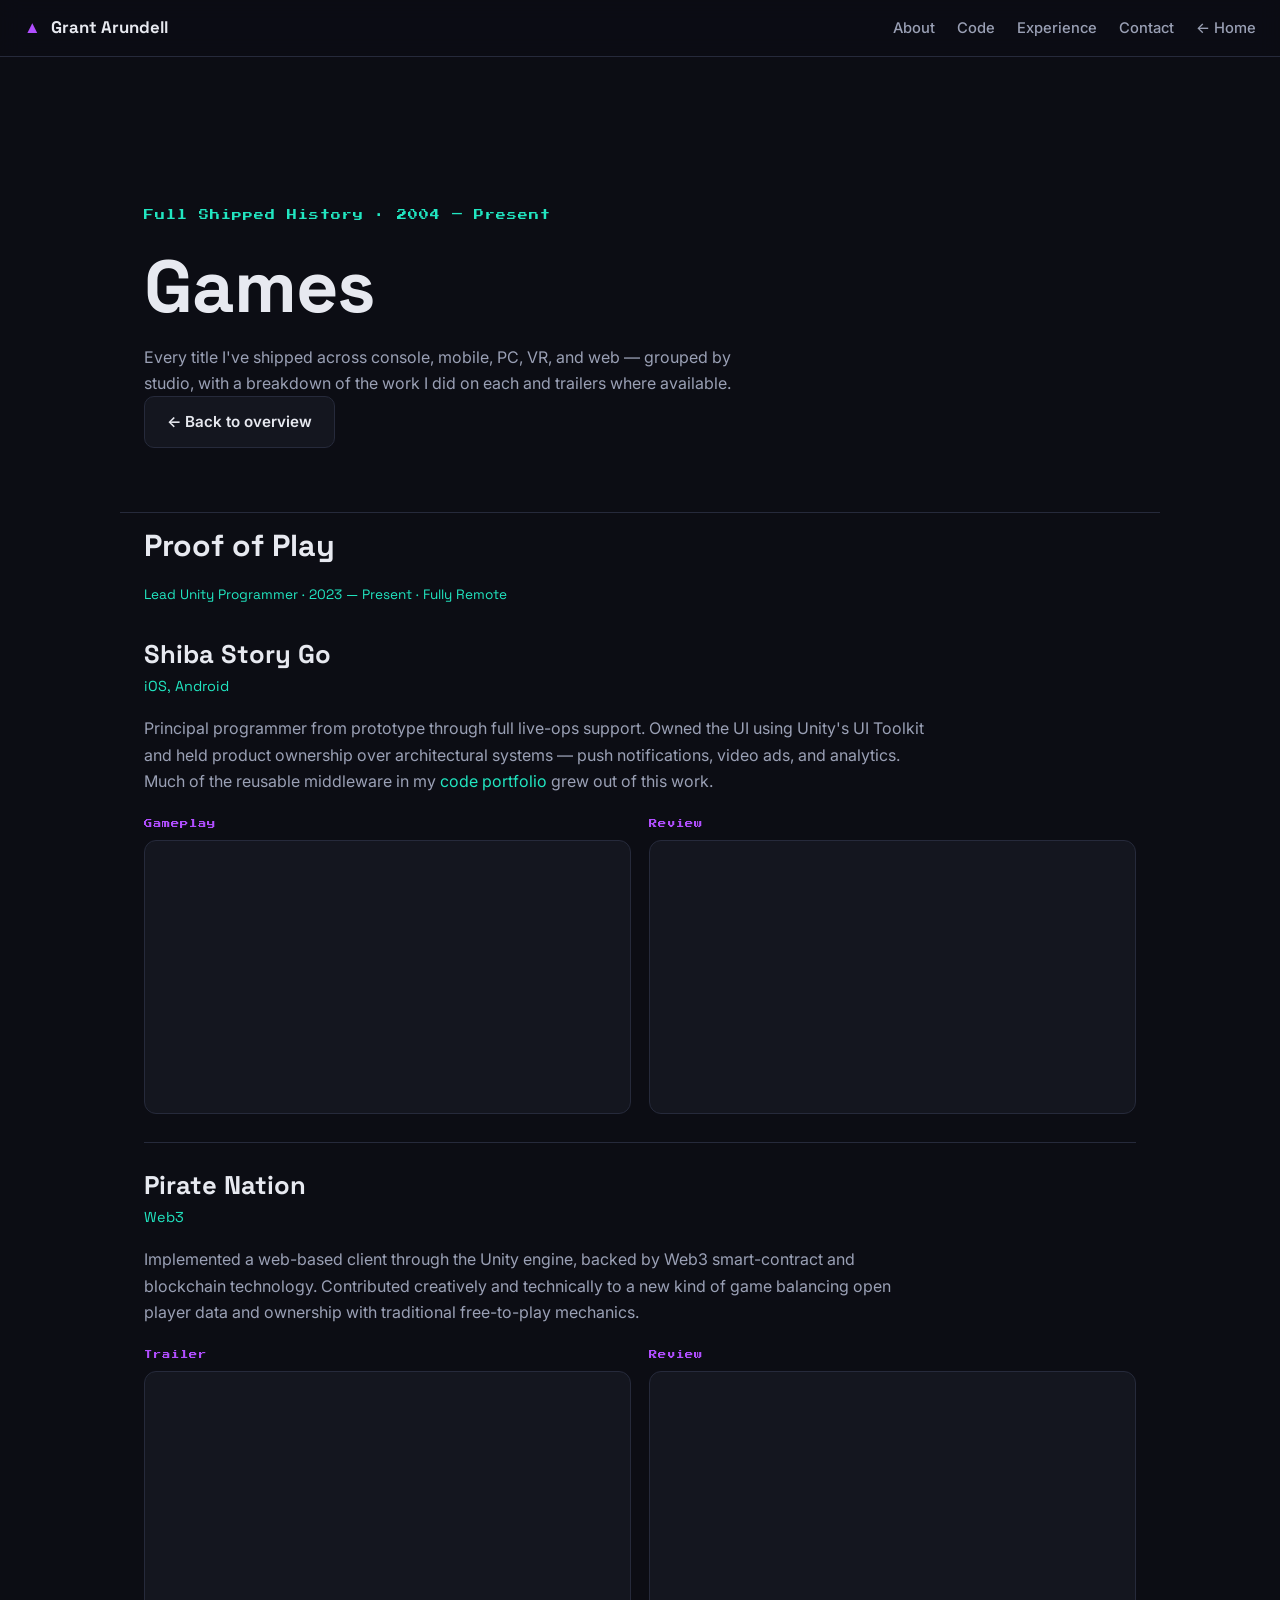
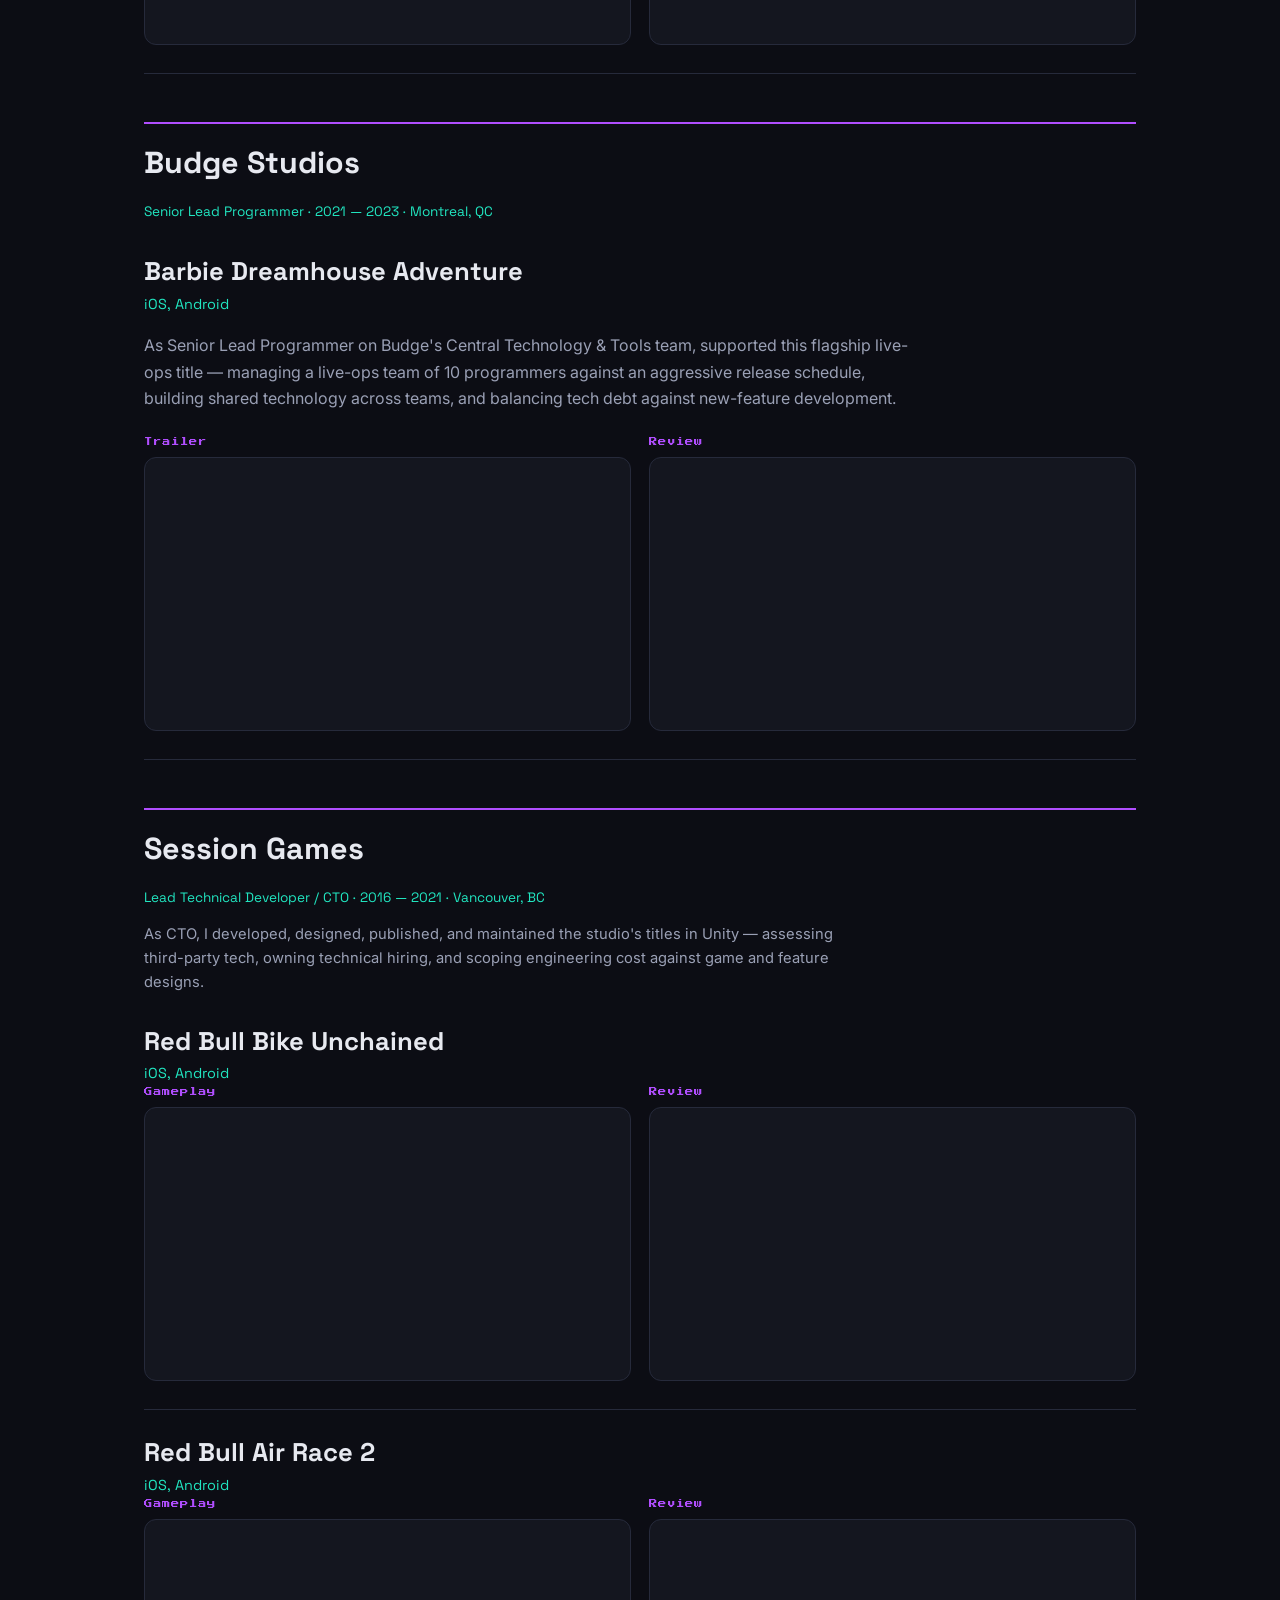
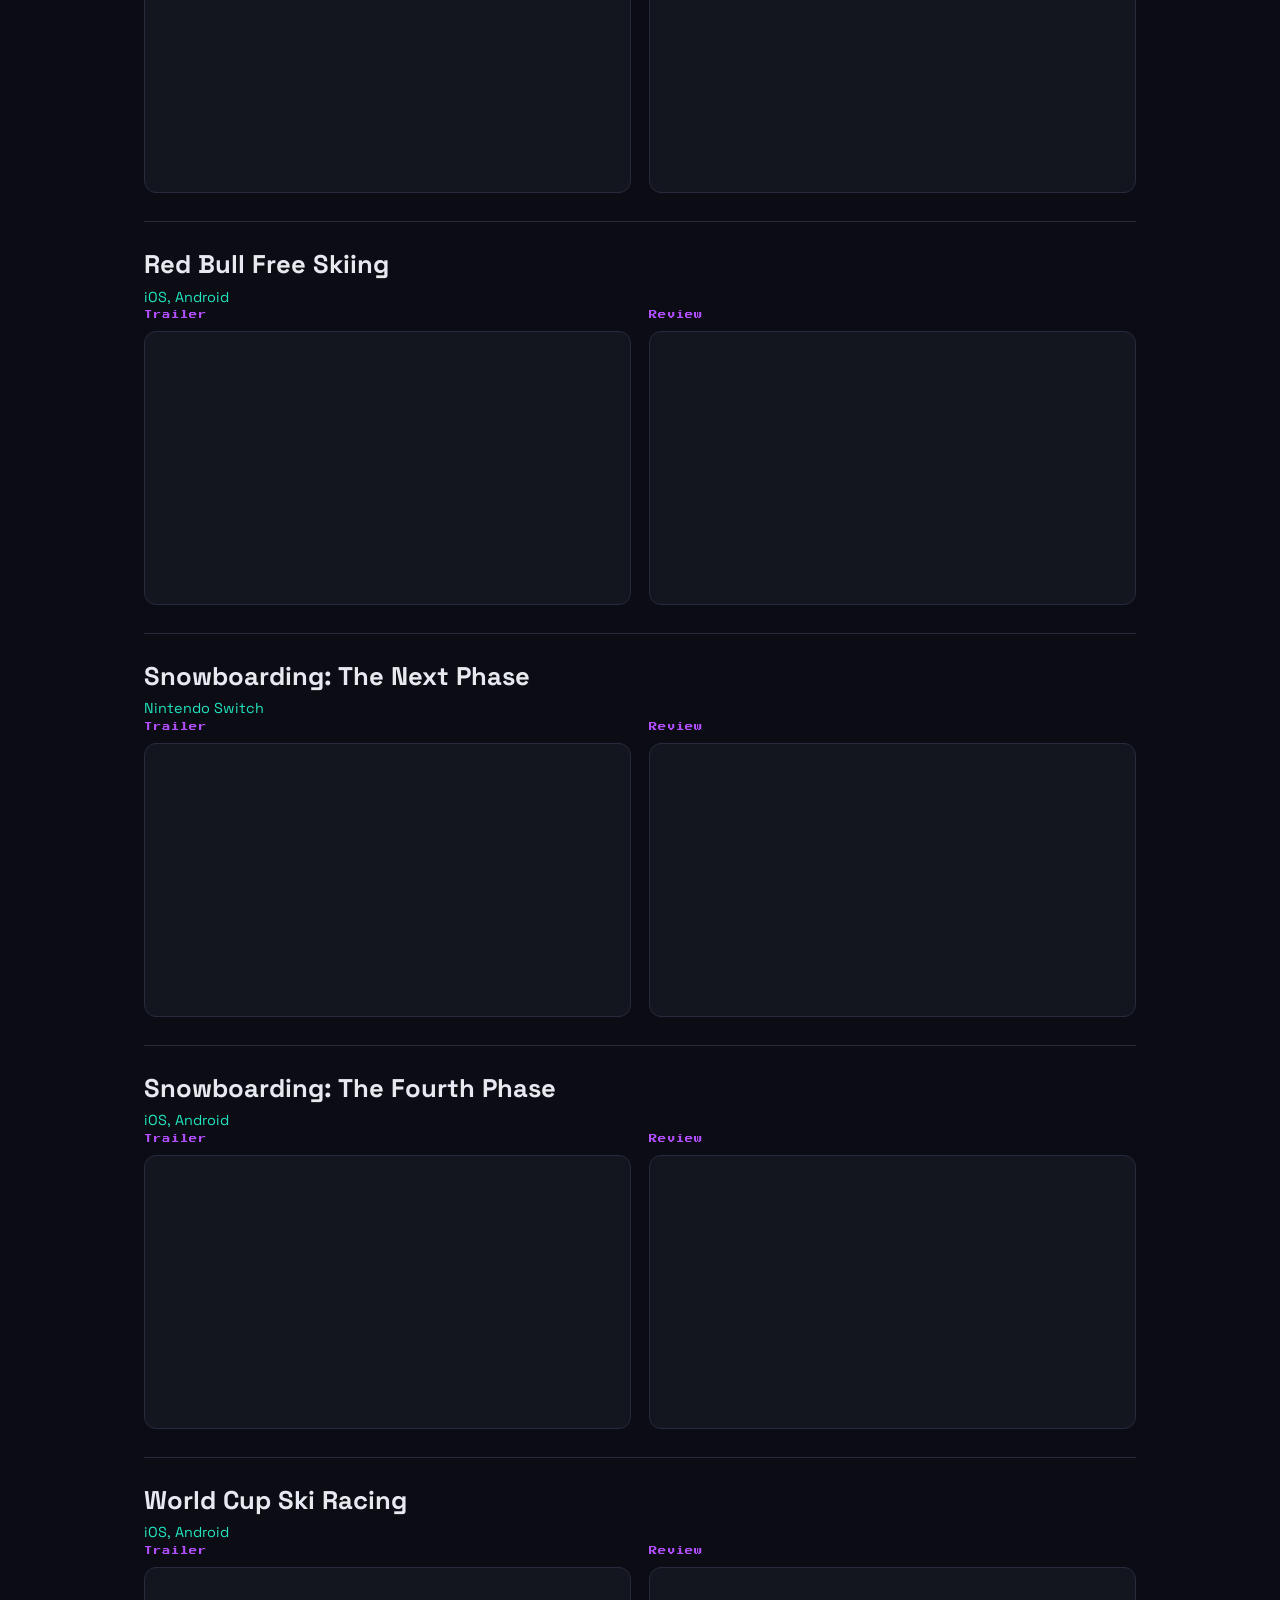
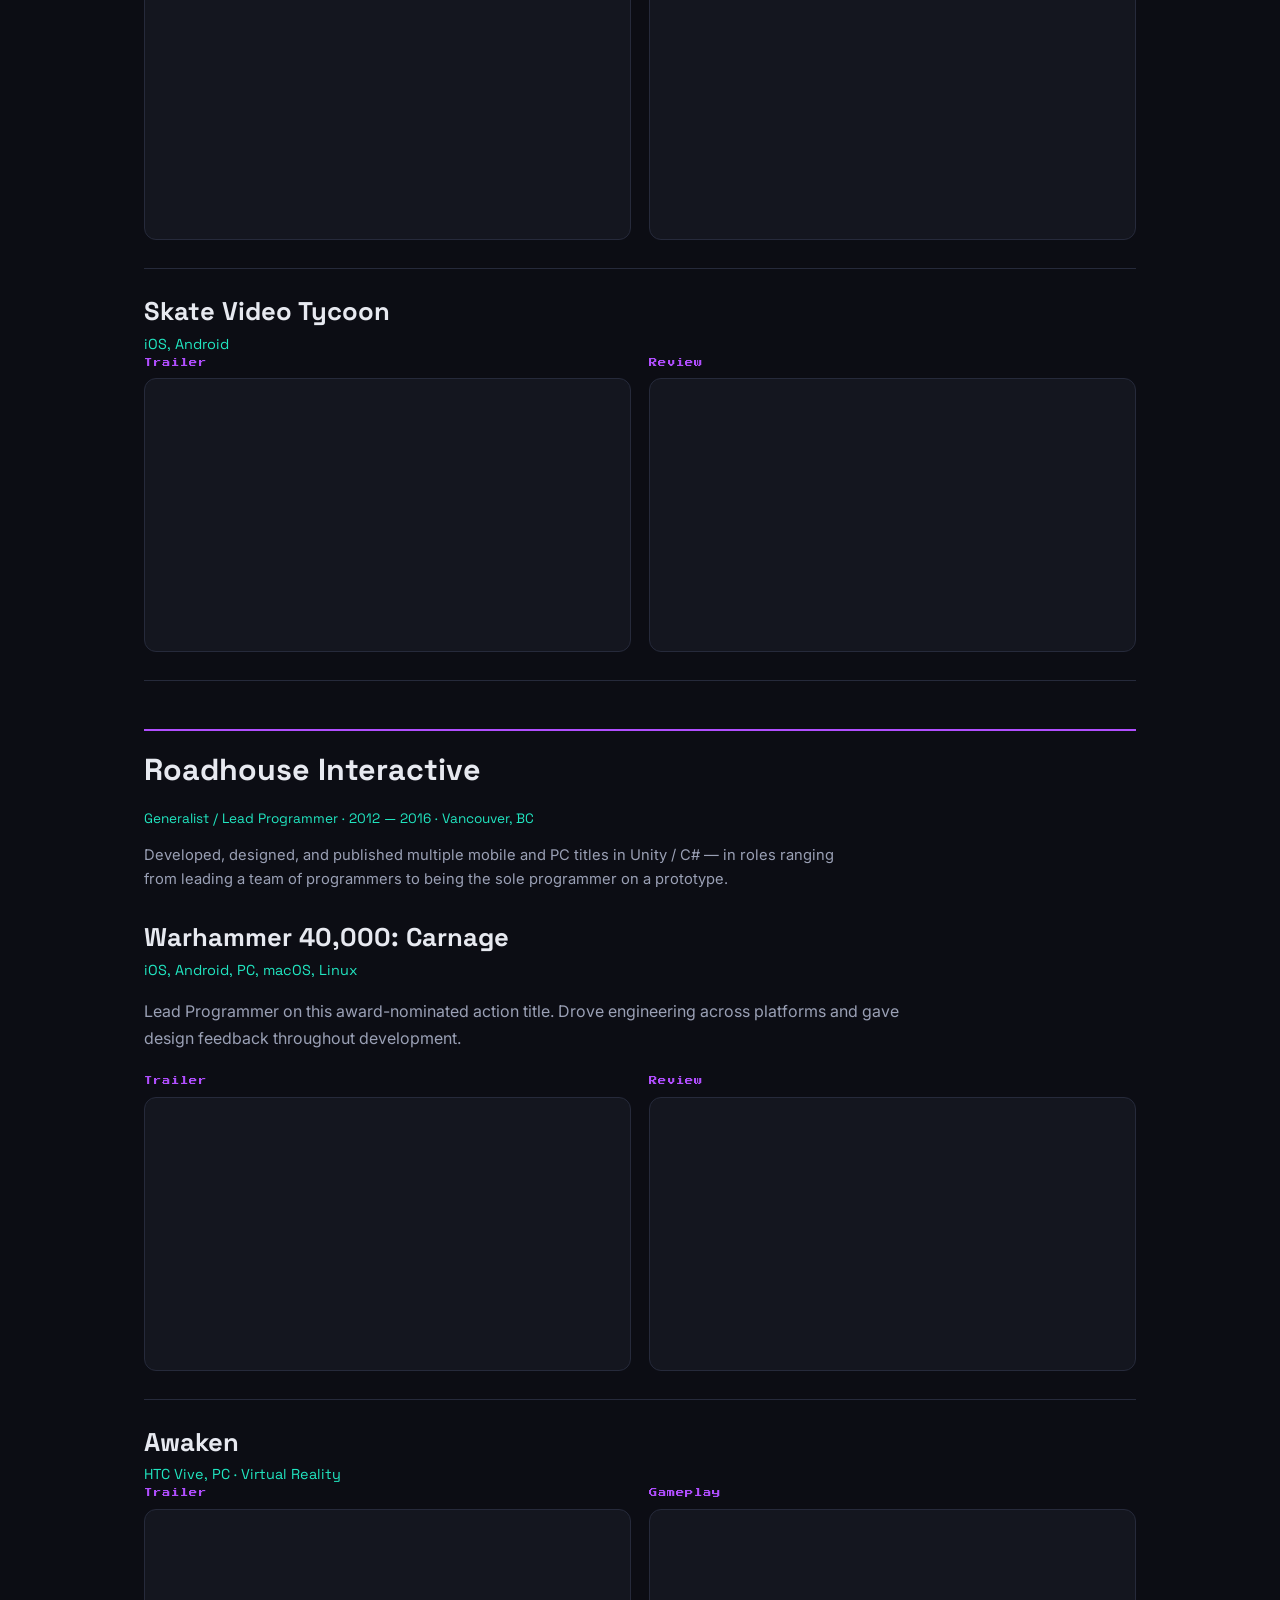
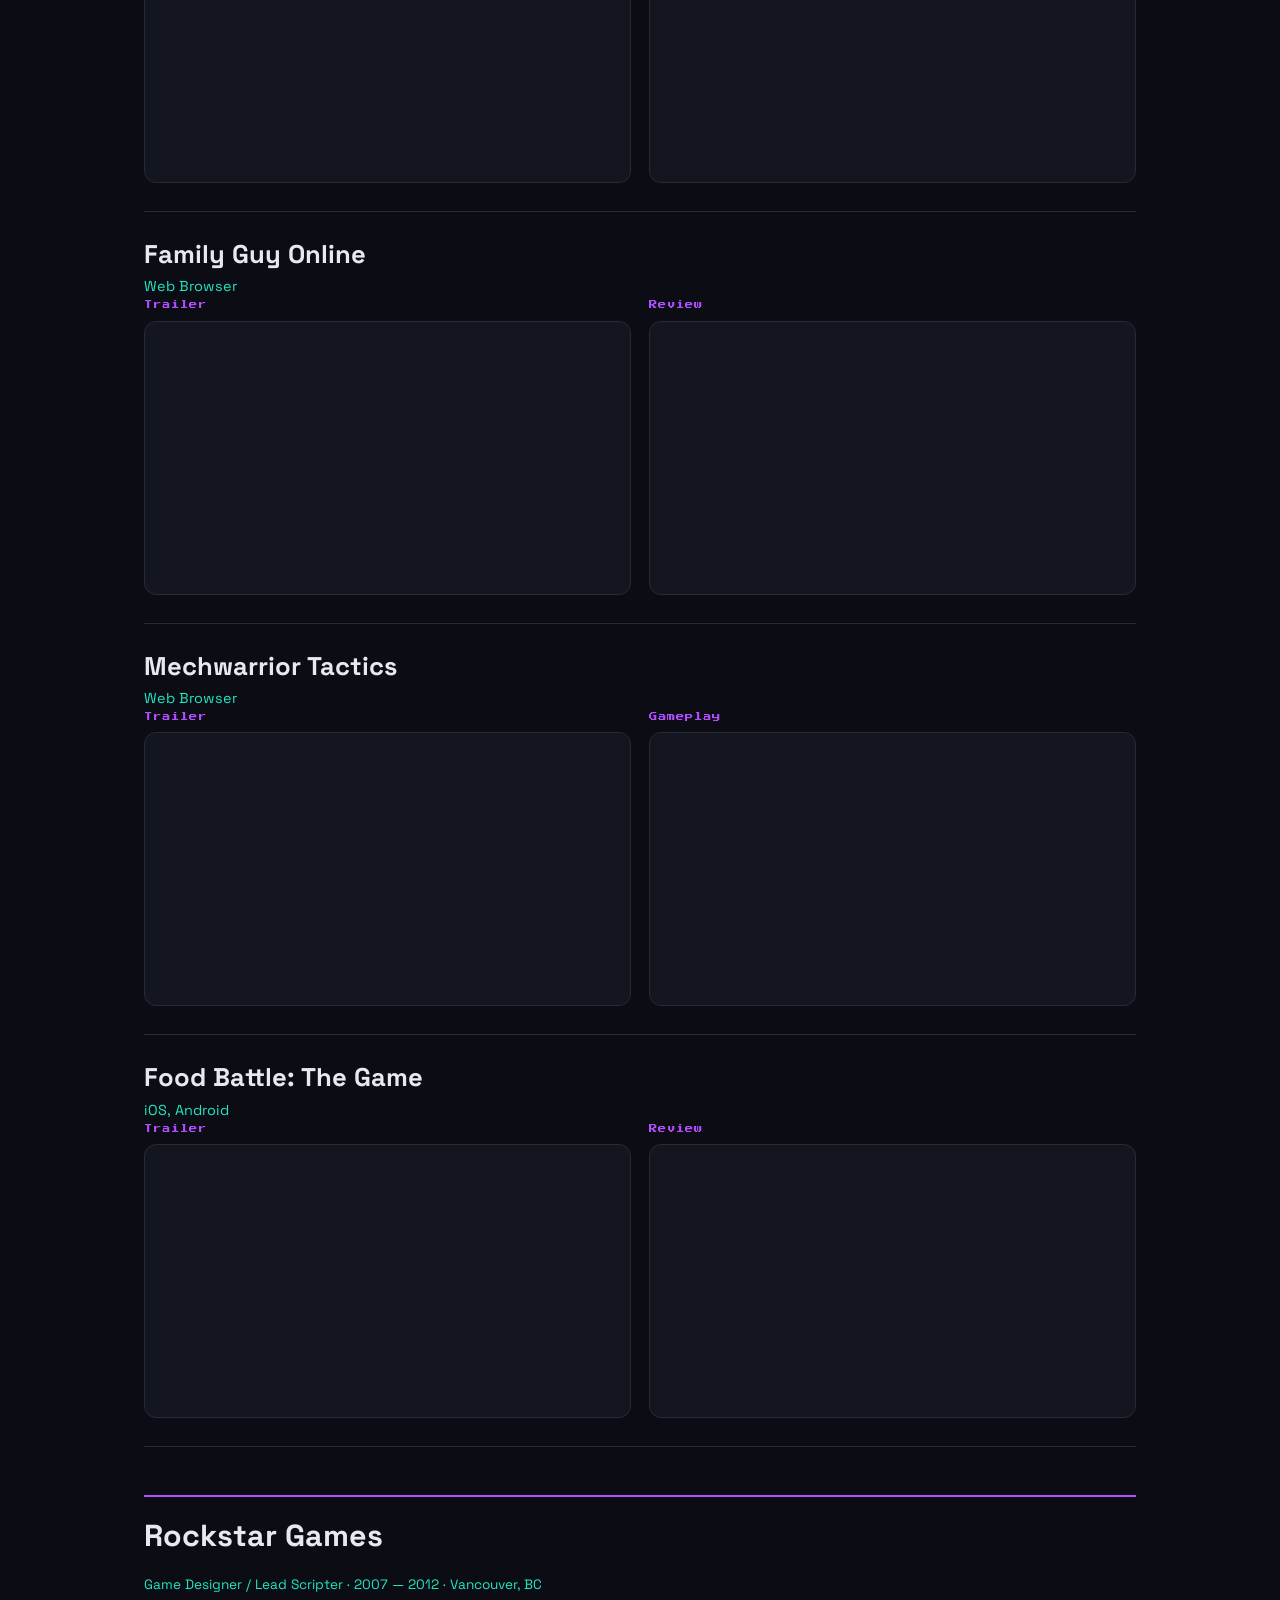
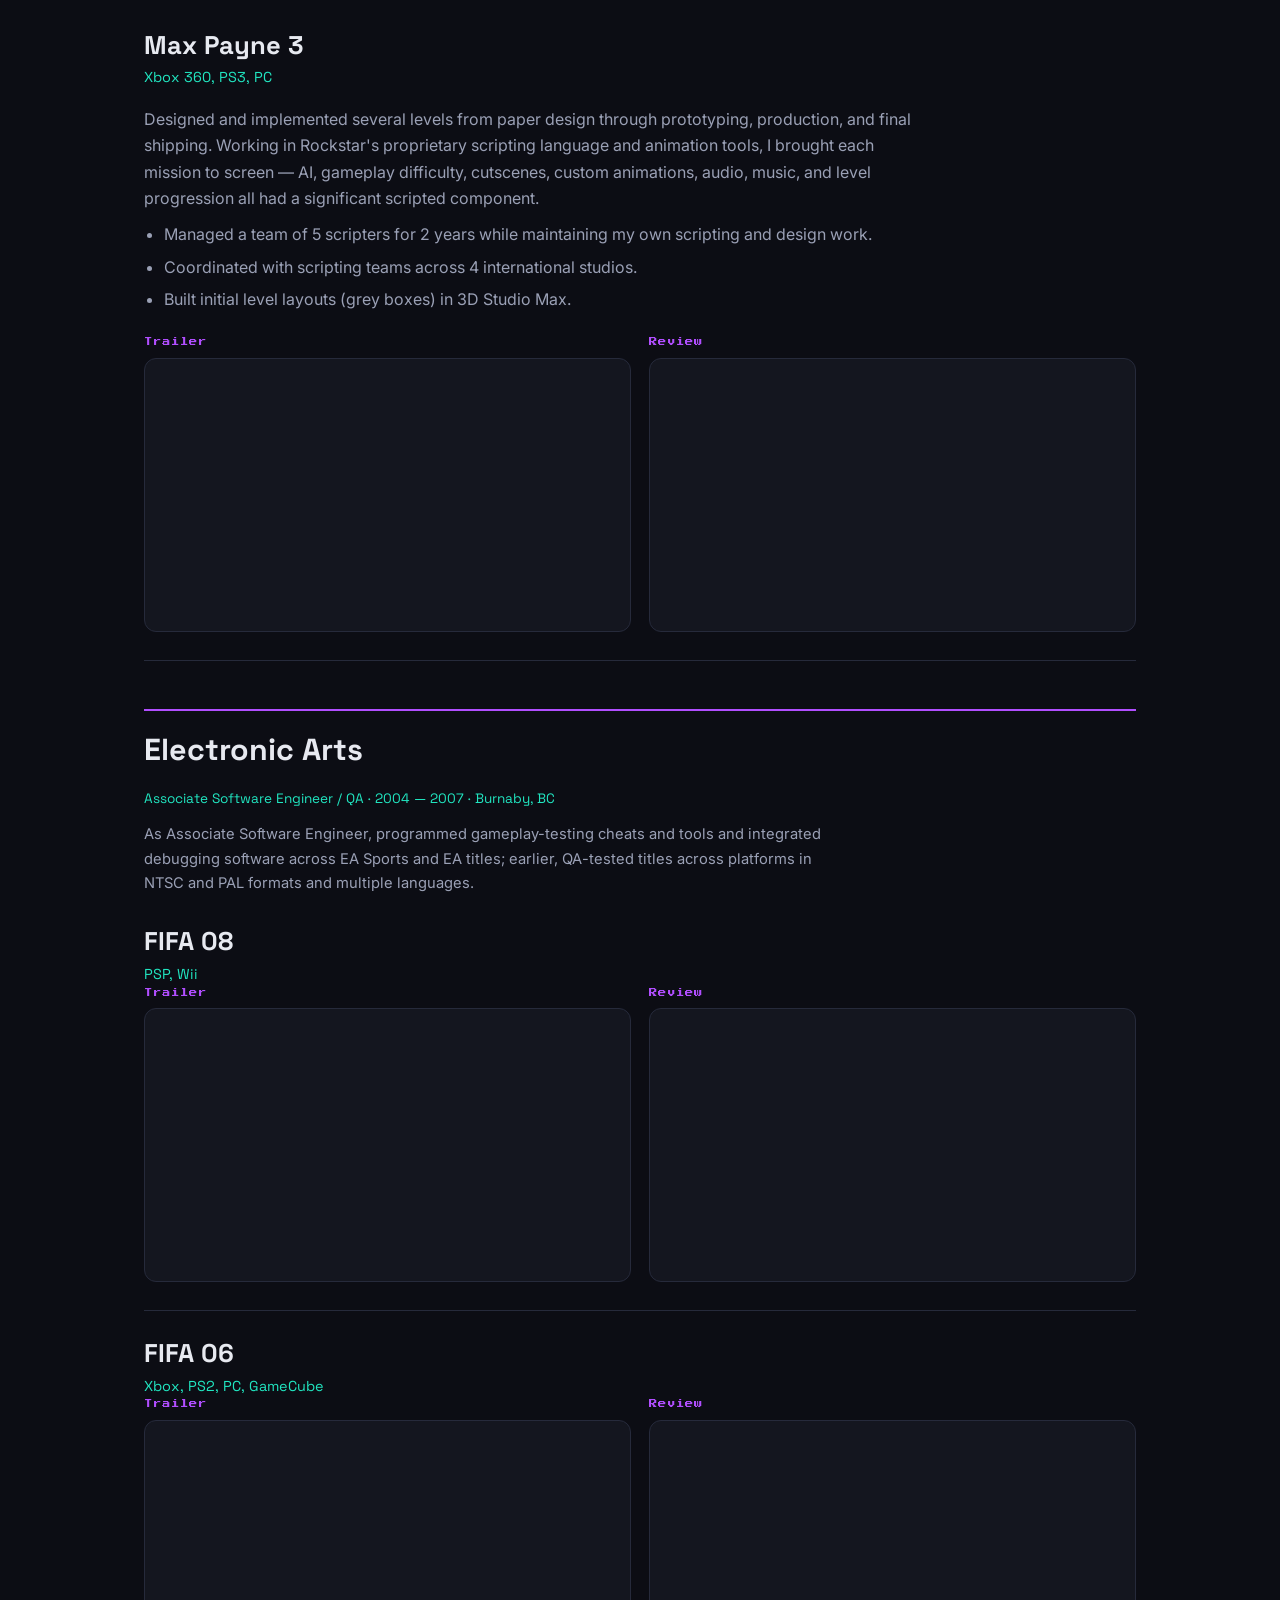
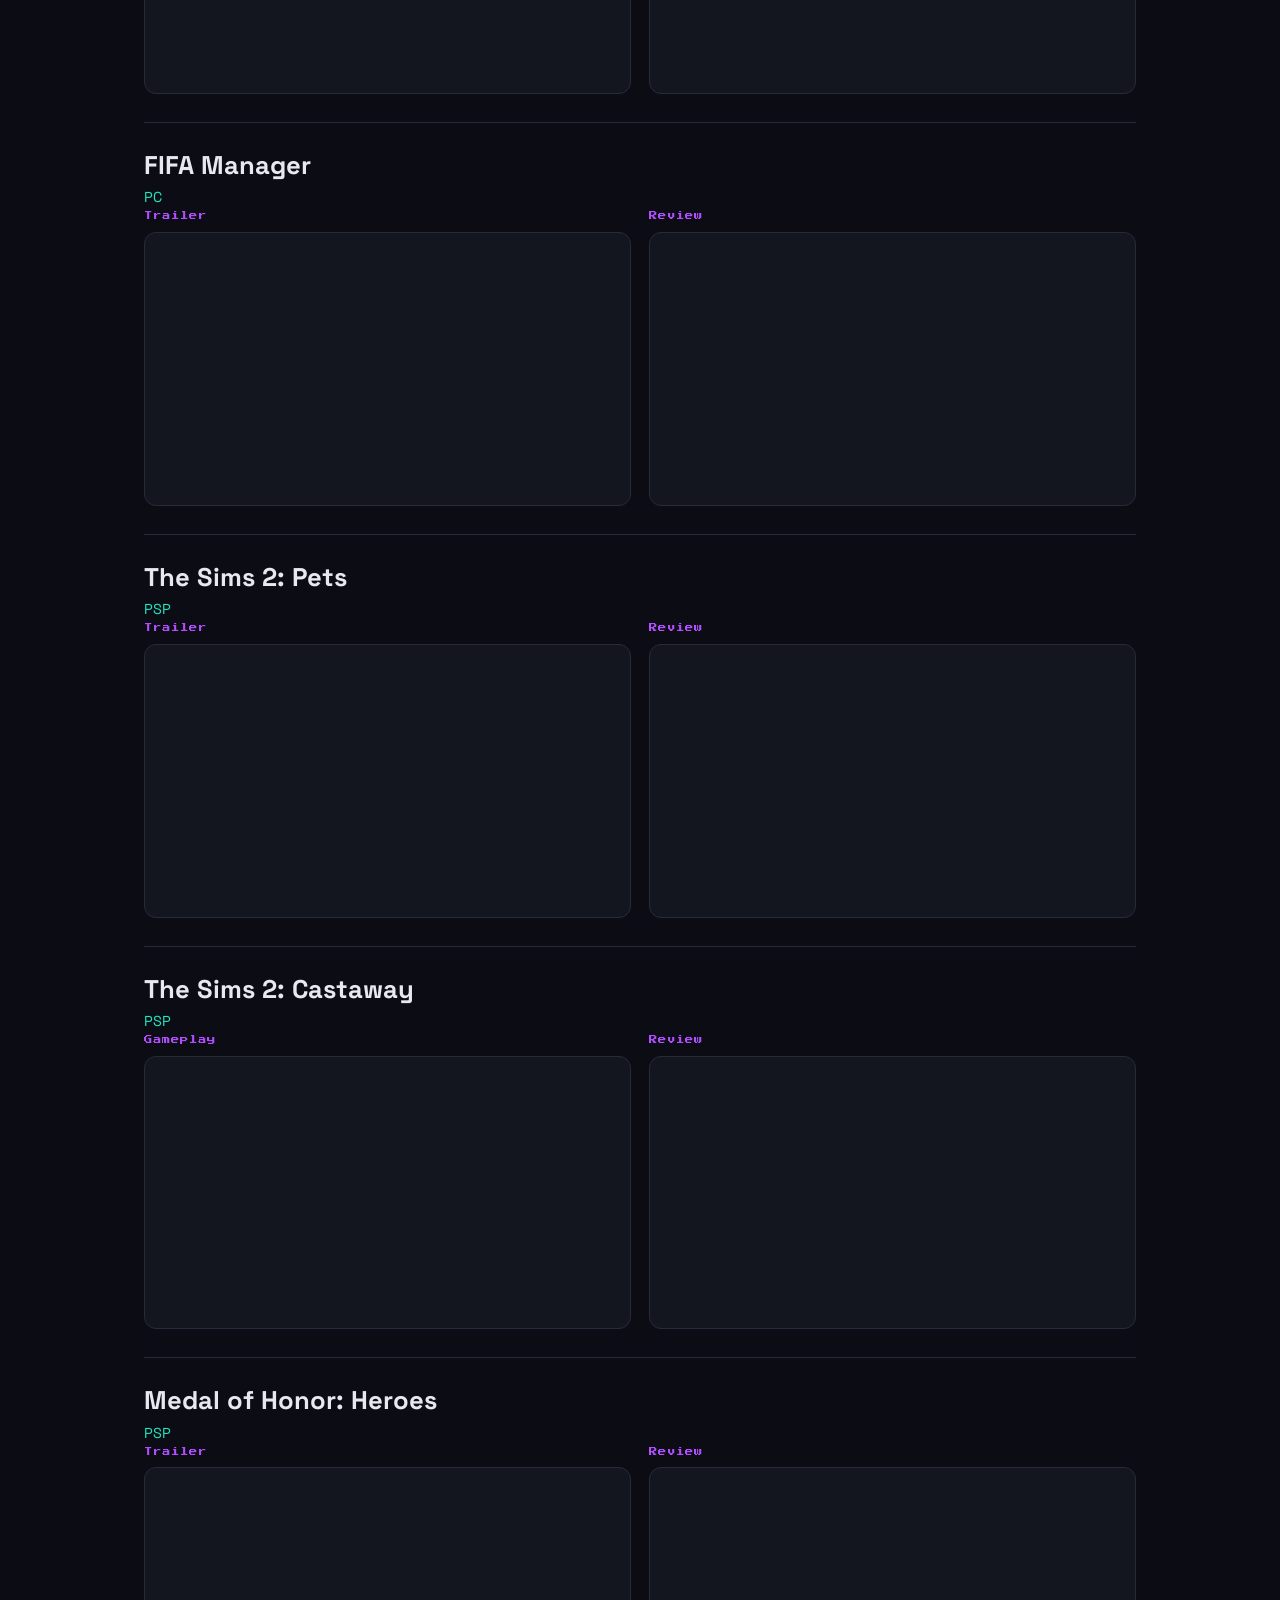
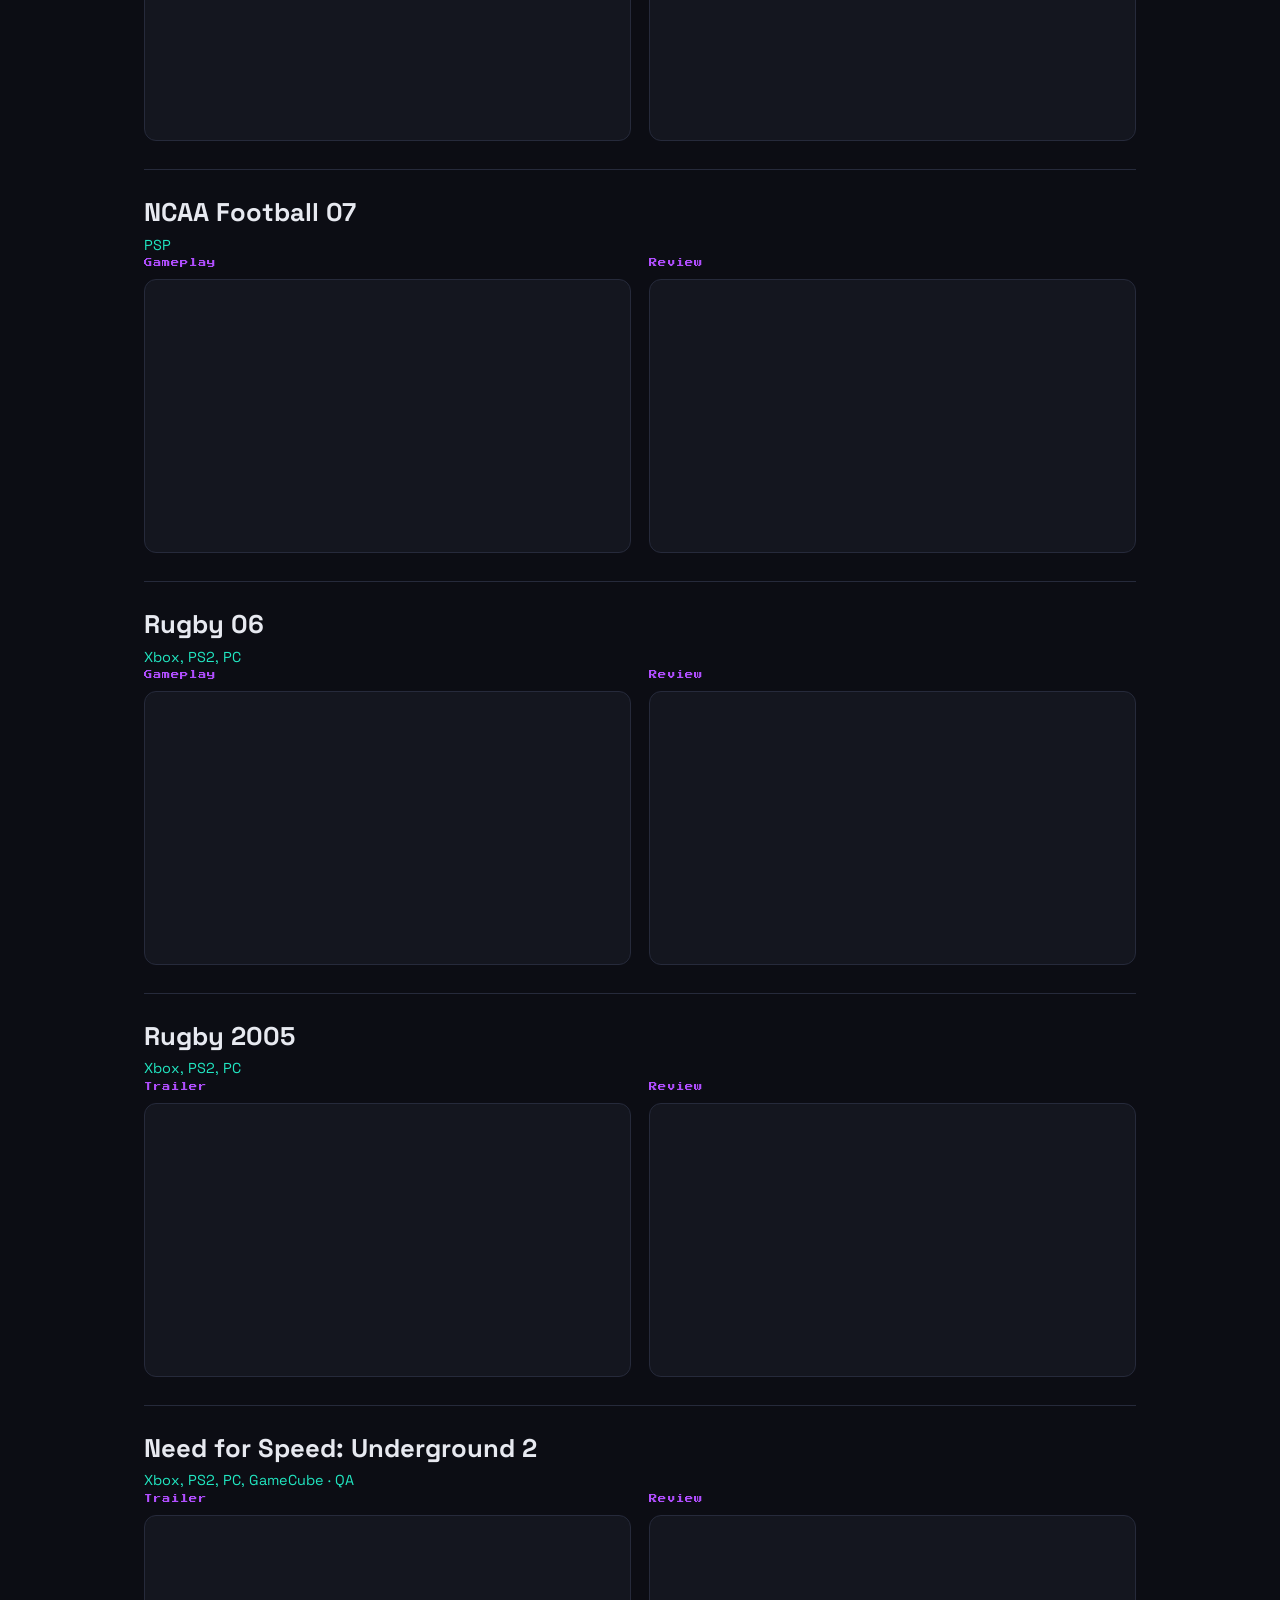
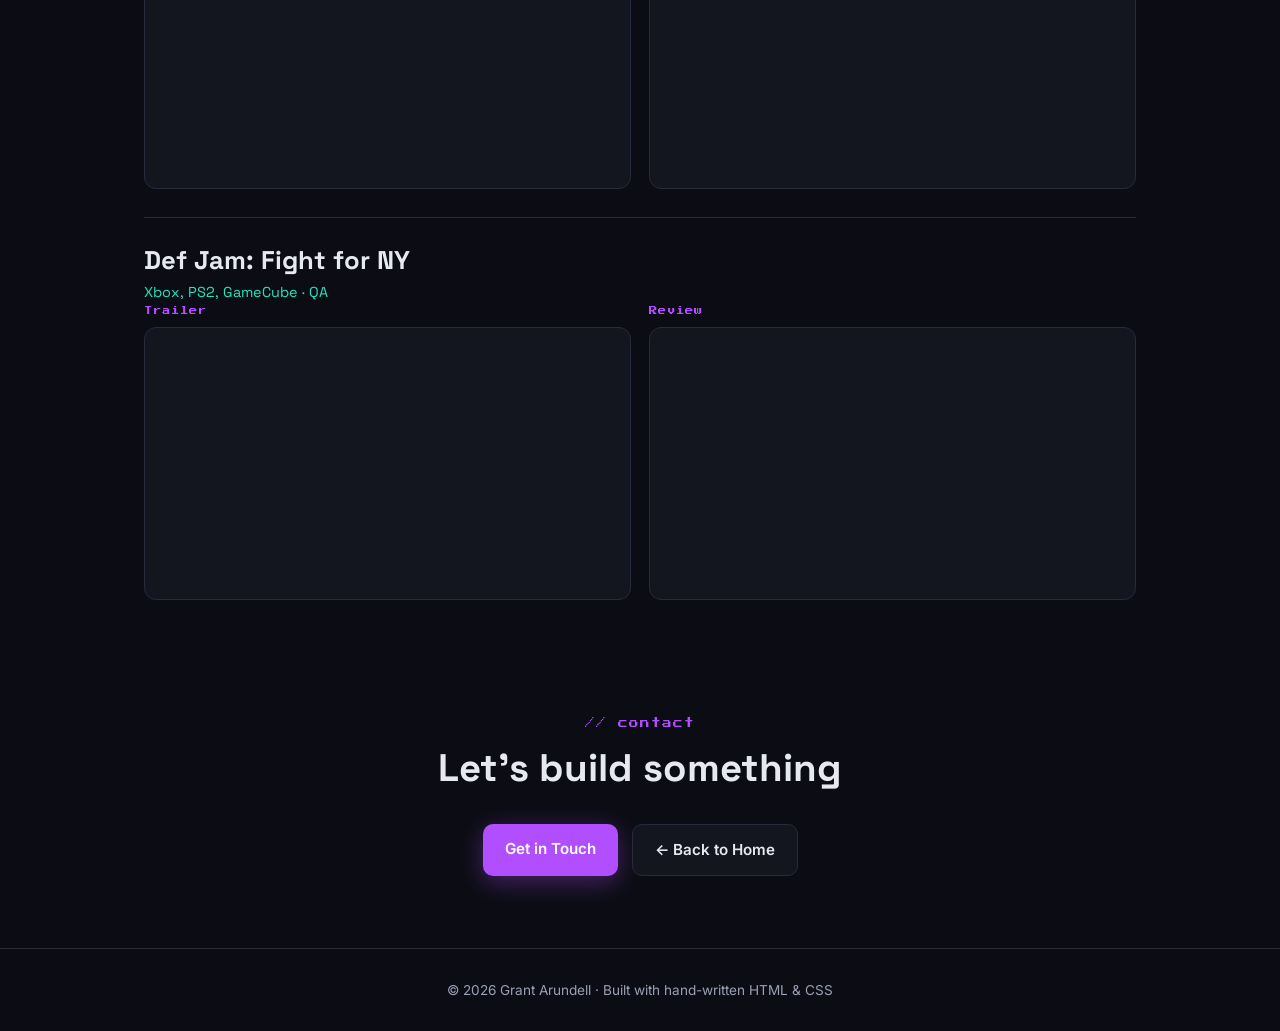
==== commit 1d4ee117: "Highlight-reel pass: remove Planeterra, PCH Cash Casino, Trophy Bingo, prototypes" ====
--- a/games.html
+++ b/games.html
@@ -203,37 +203,6 @@
         </div>
       </article>
 
-      <article class="game">
-        <div class="game-head"><h3>Planeterra</h3><p class="game-meta">iOS, Android</p></div>
-        <div class="game-videos">
-          <div class="video-slot"><p class="video-label">Trailer</p><div class="video-embed placeholder">no video found</div></div>
-          <div class="video-slot"><p class="video-label">Review</p><div class="video-embed placeholder">no review found</div></div>
-        </div>
-      </article>
-
-      <article class="game">
-        <div class="game-head"><h3>PCH Cash Casino</h3><p class="game-meta">iOS, Android</p></div>
-        <div class="game-videos">
-          <div class="video-slot"><p class="video-label">Trailer</p><div class="video-embed placeholder">no video found</div></div>
-          <div class="video-slot"><p class="video-label">Review</p><div class="video-embed placeholder">no review found</div></div>
-        </div>
-      </article>
-
-      <article class="game">
-        <div class="game-head"><h3>Trophy Bingo</h3><p class="game-meta">iOS, Android, Facebook</p></div>
-        <div class="game-videos">
-          <div class="video-slot"><p class="video-label">Trailer</p><div class="video-embed placeholder">no video found</div></div>
-          <div class="video-slot"><p class="video-label">Review</p><div class="video-embed placeholder">no review found</div></div>
-        </div>
-      </article>
-
-      <article class="game">
-        <div class="game-head"><h3>Mobile Battle Royale &amp; PVP Arena</h3><p class="game-meta">iOS, Android · Prototypes</p></div>
-        <div class="game-work">
-          <p>Sole programmer on these mobile prototypes — early-stage concept builds not released publicly.</p>
-        </div>
-      </article>
-
       <!-- ===== ROCKSTAR GAMES ===== -->
       <div class="studio-divider">
         <h2>Rockstar Games</h2>
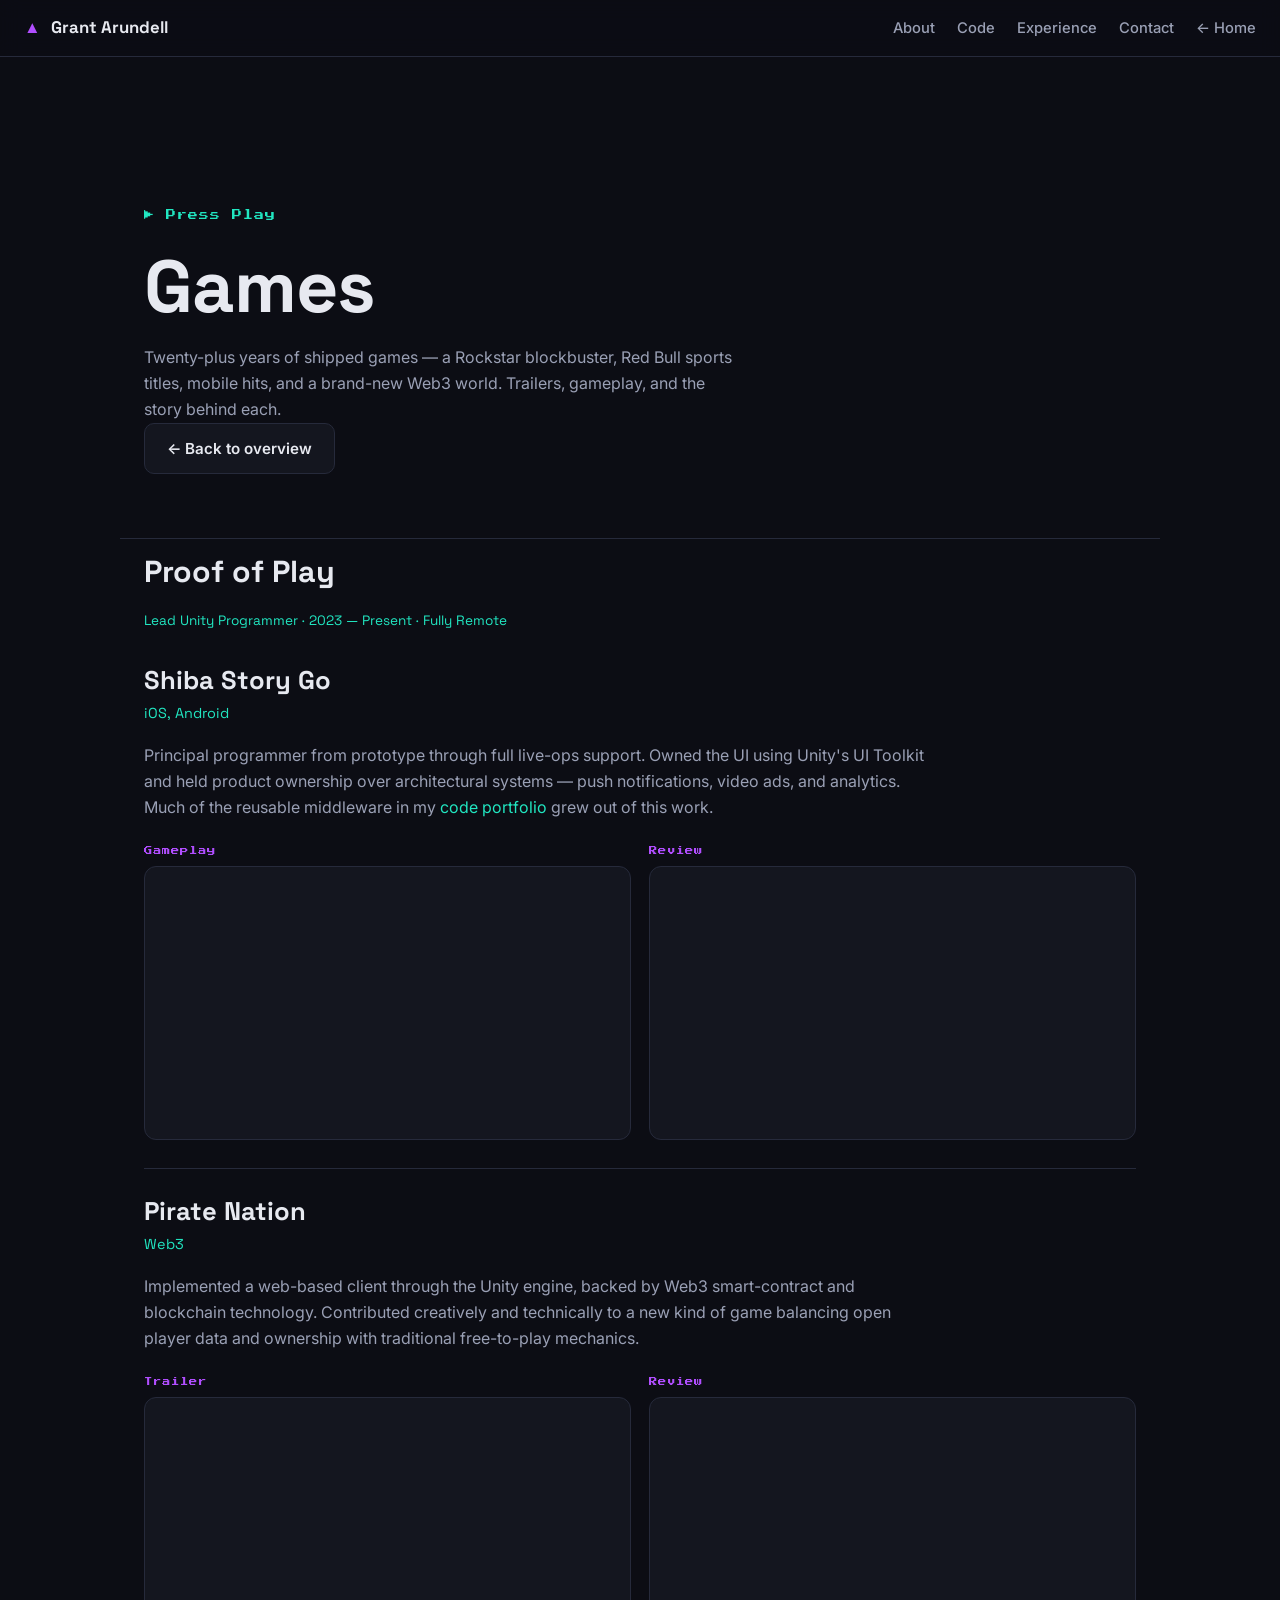
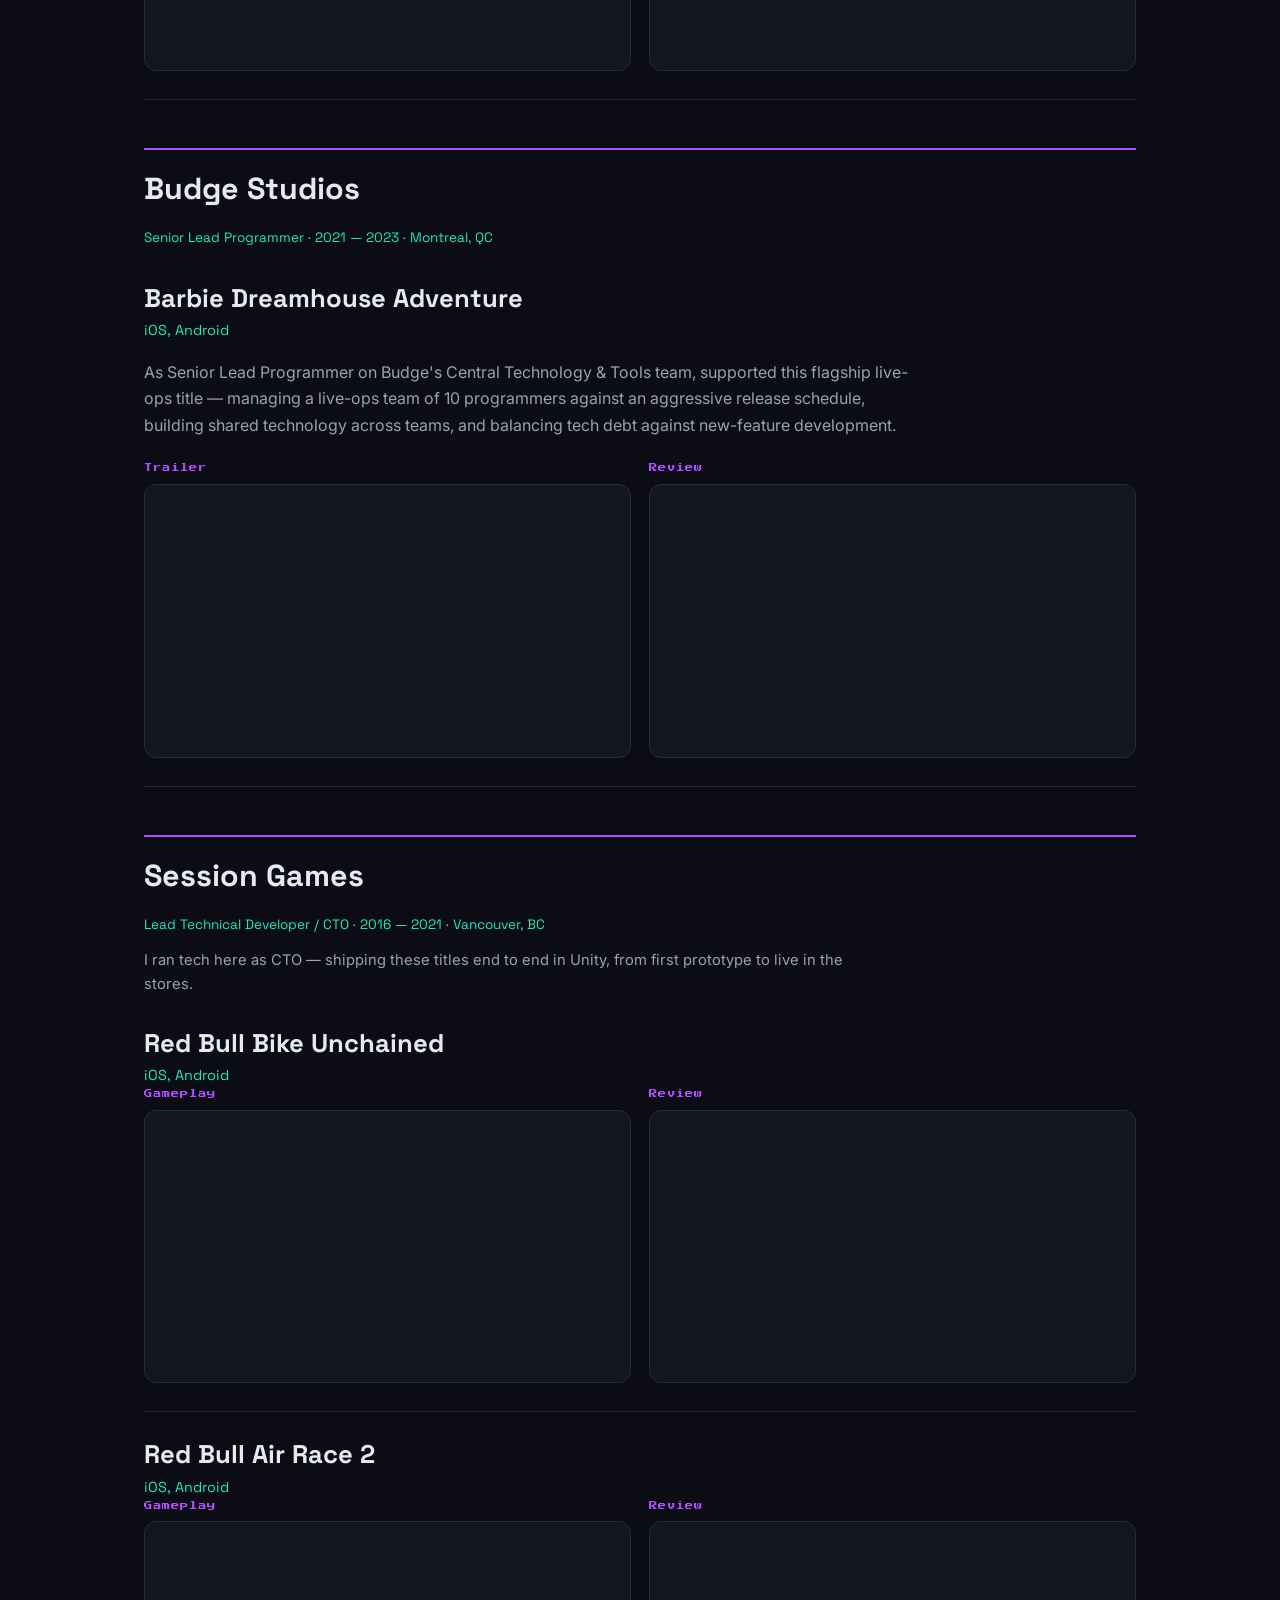
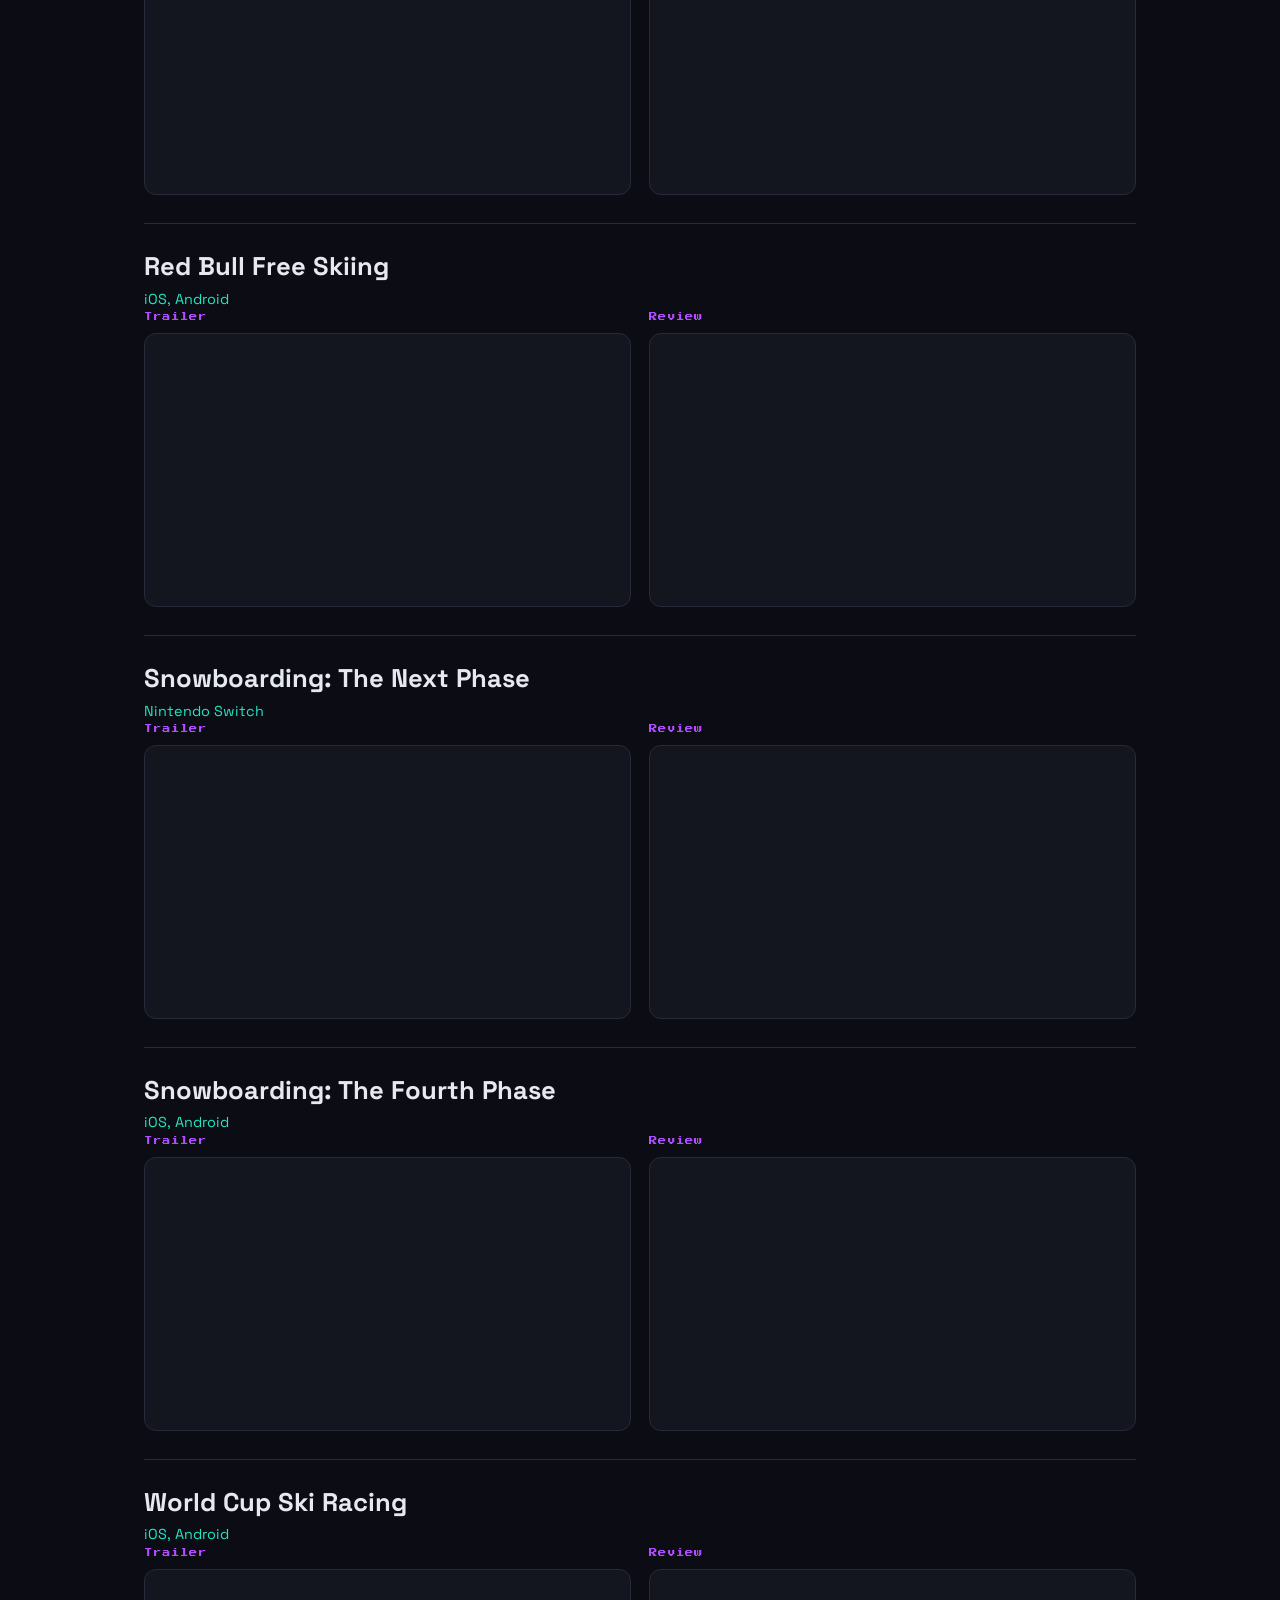
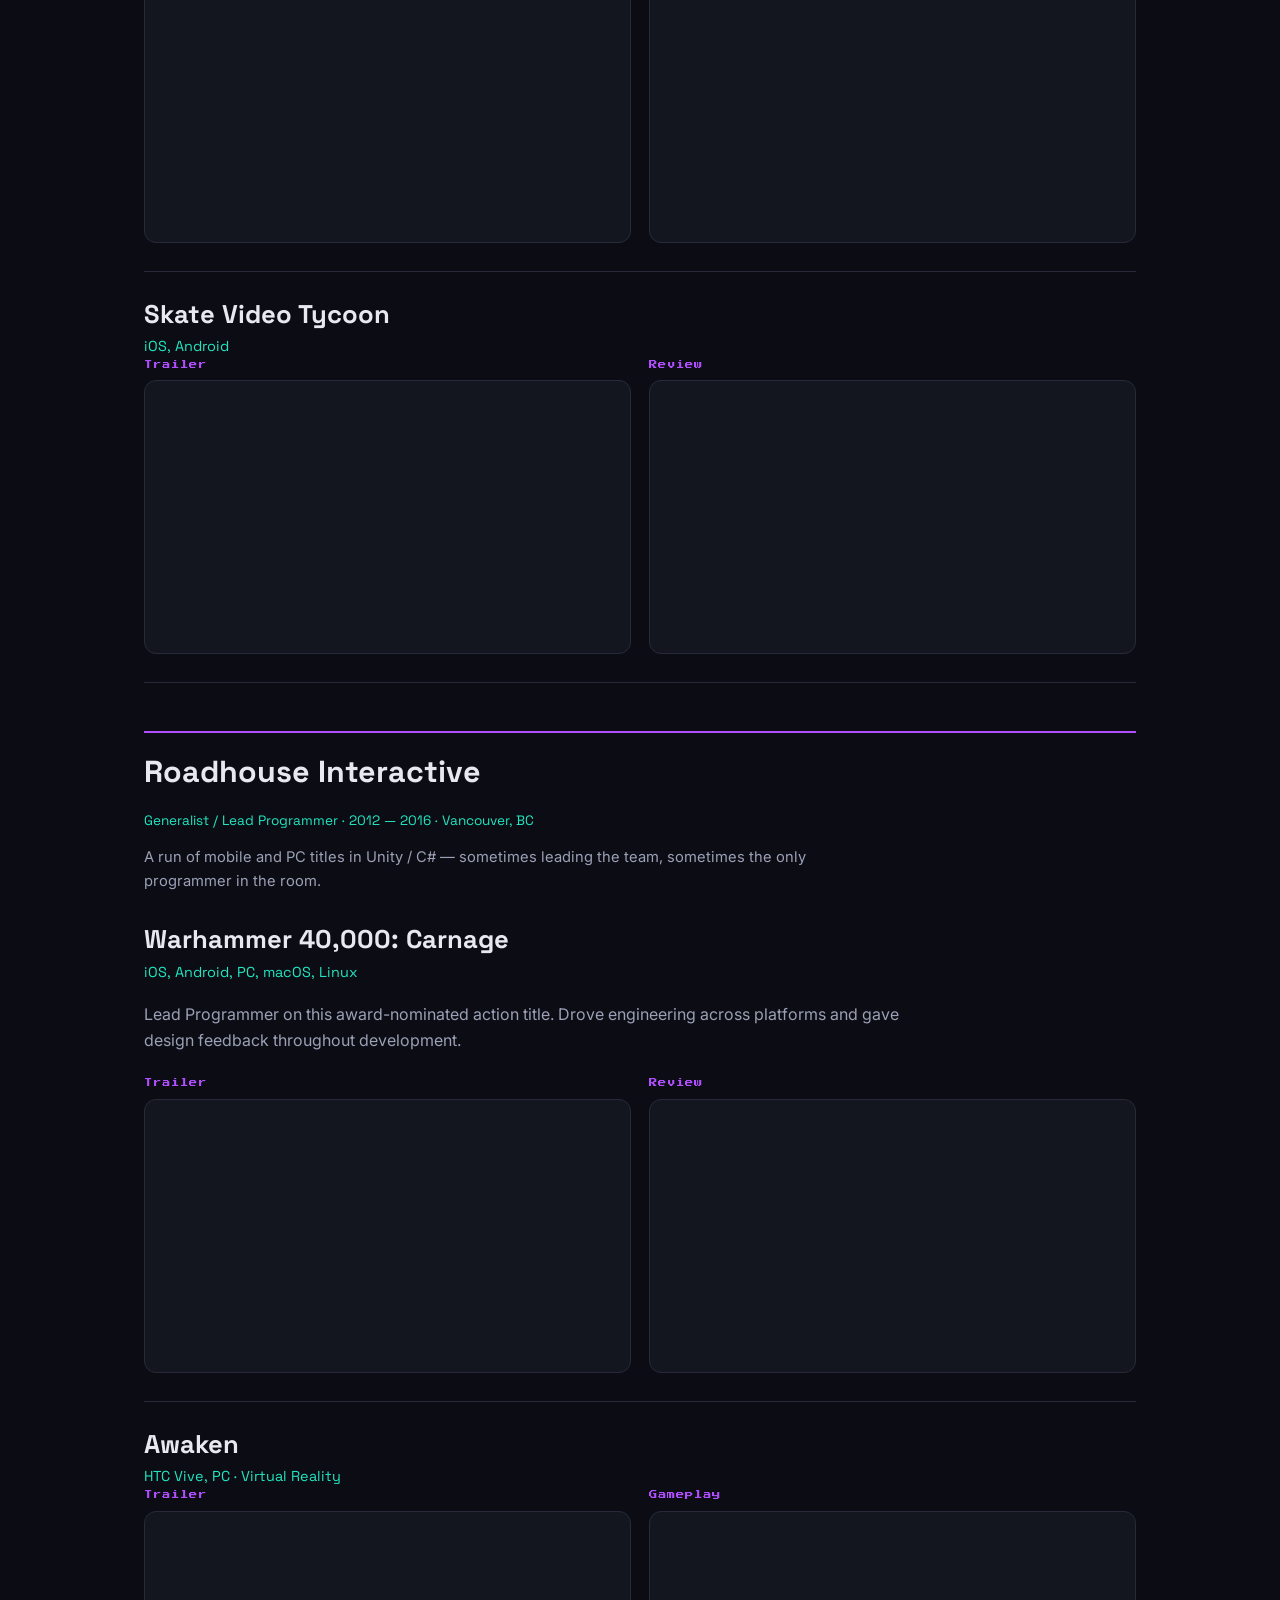
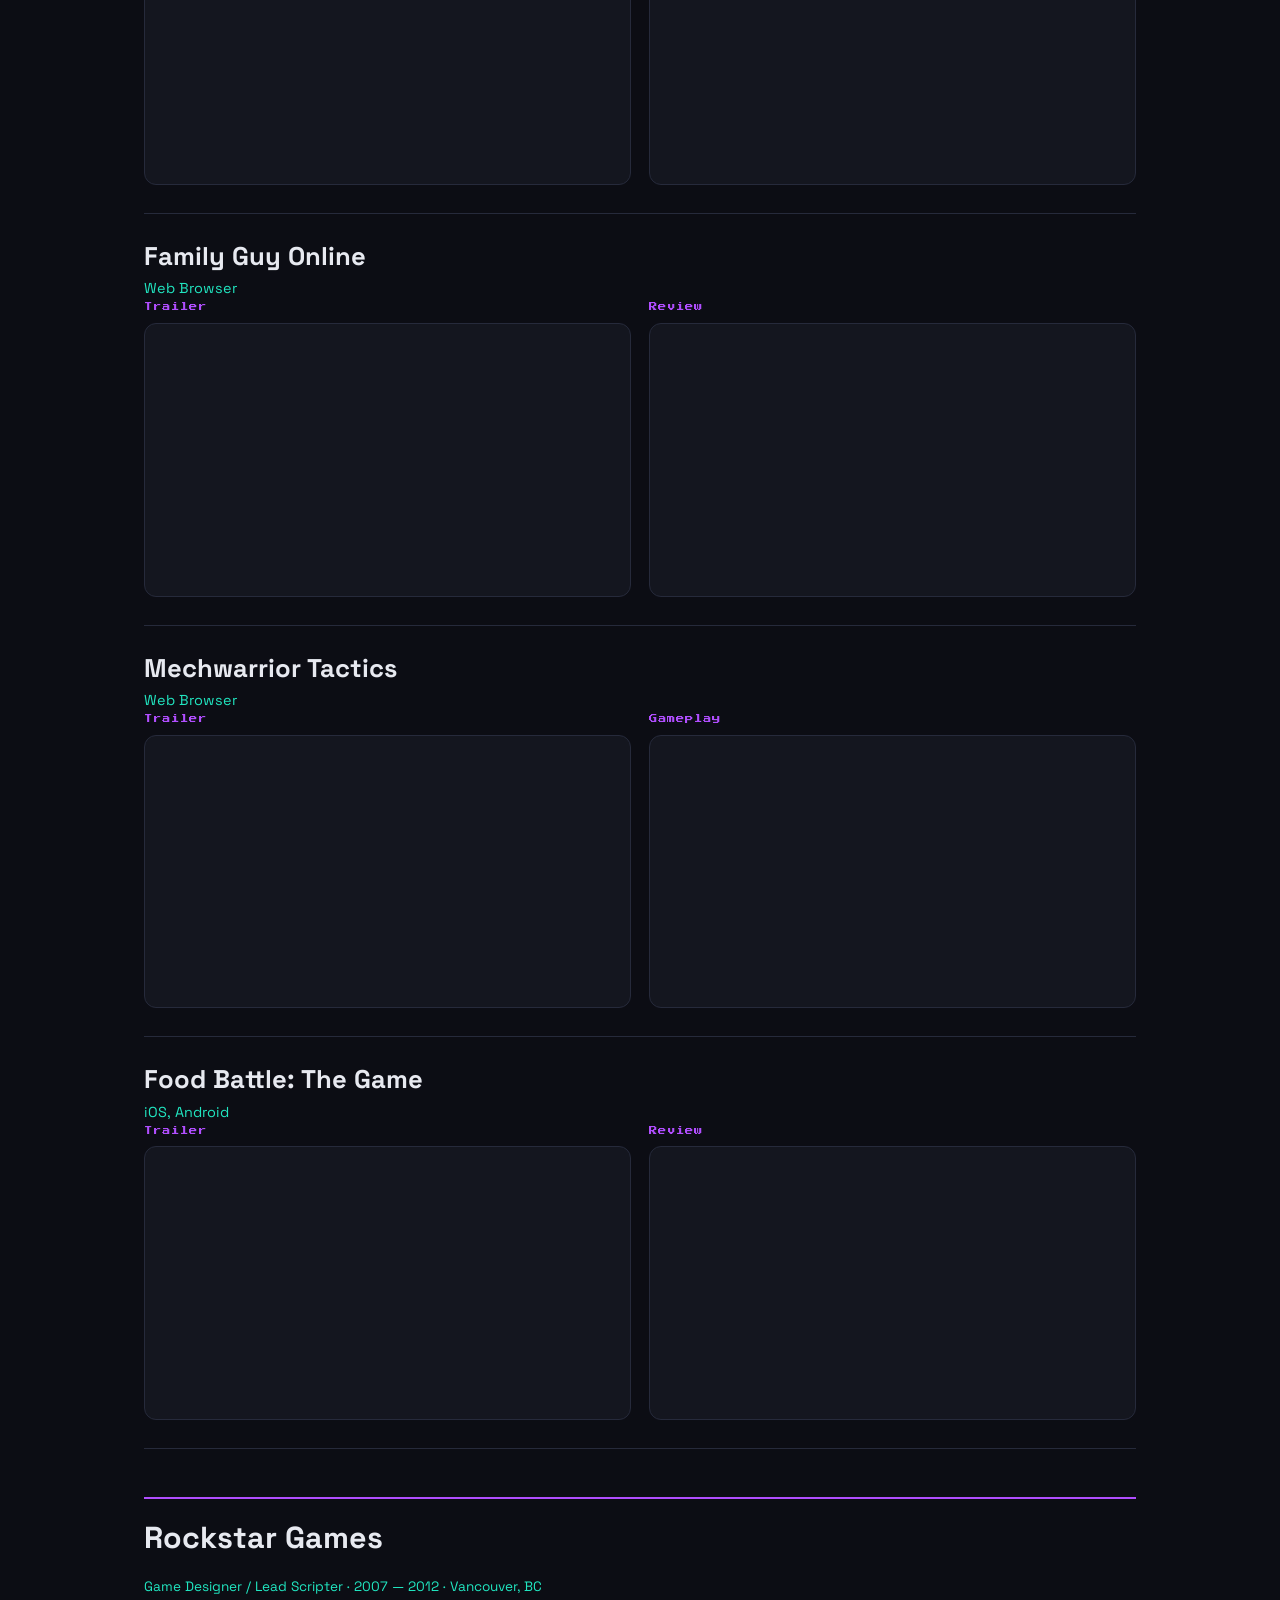
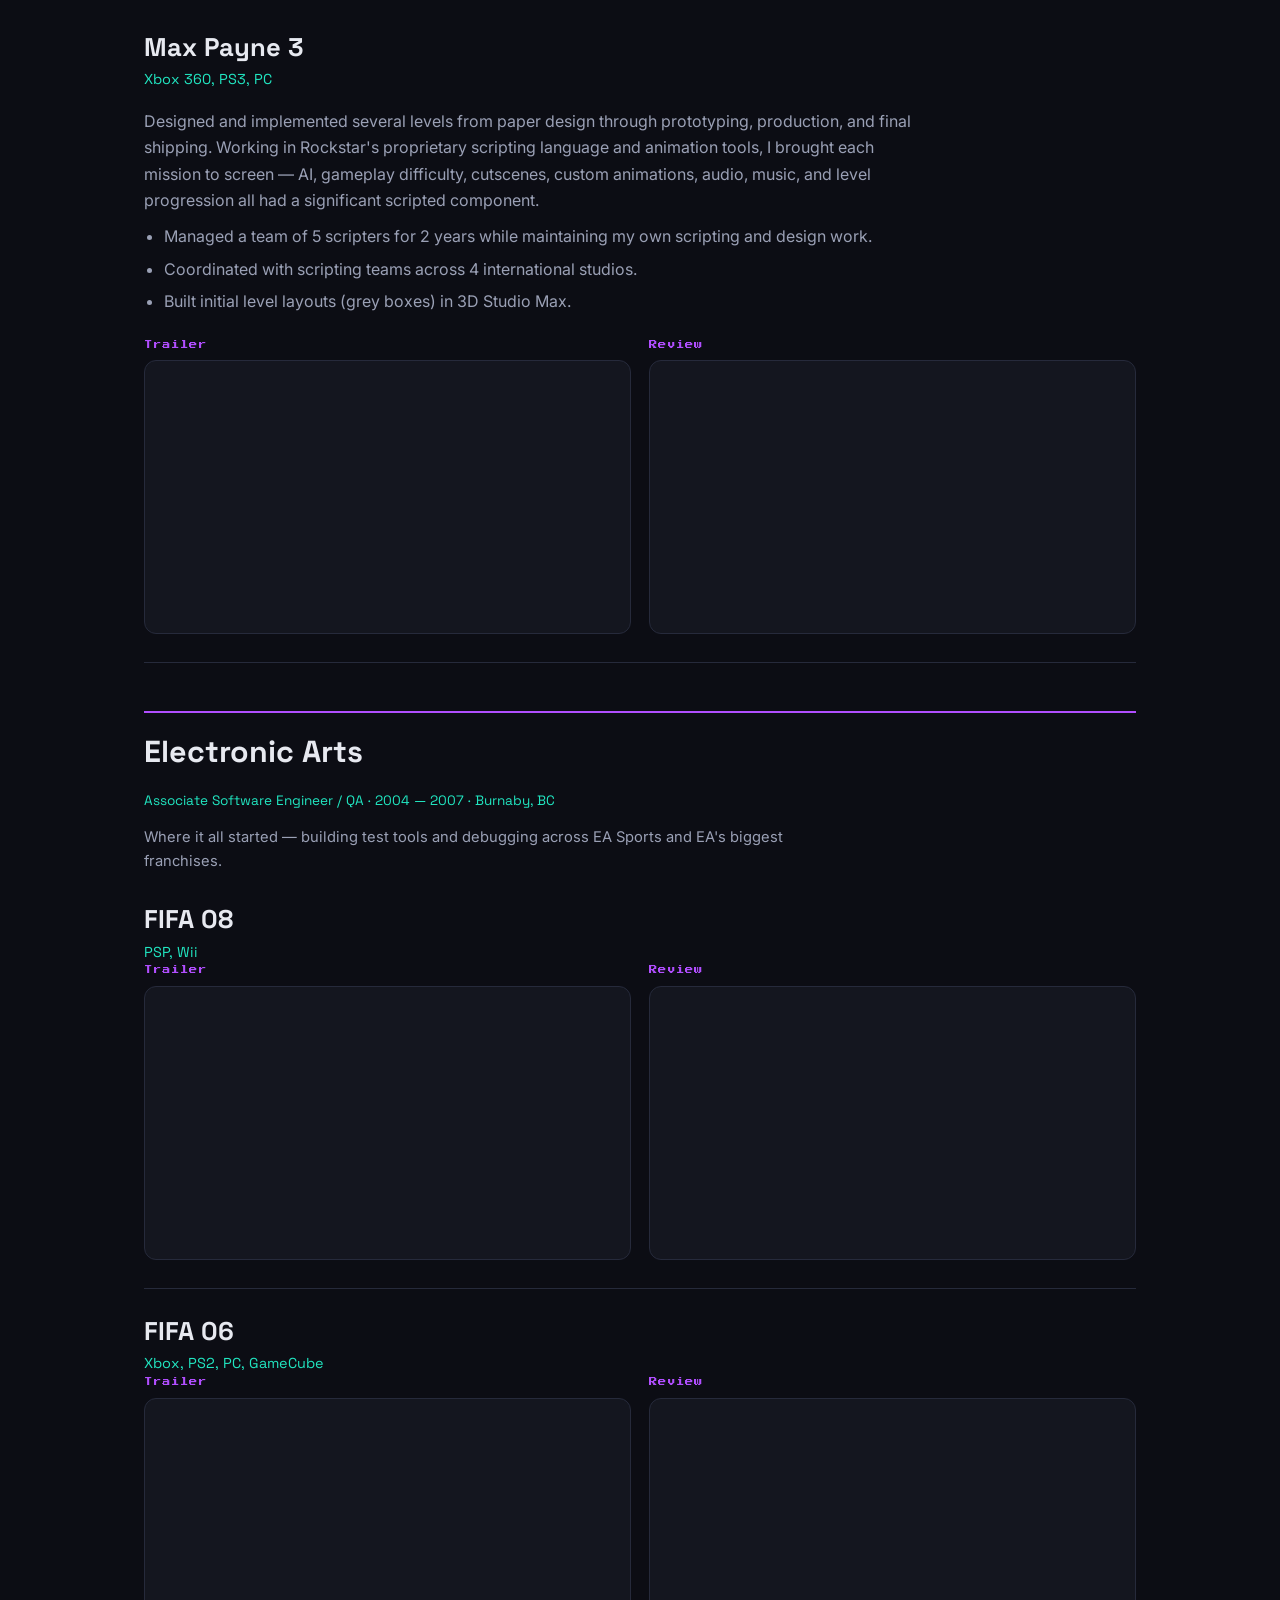
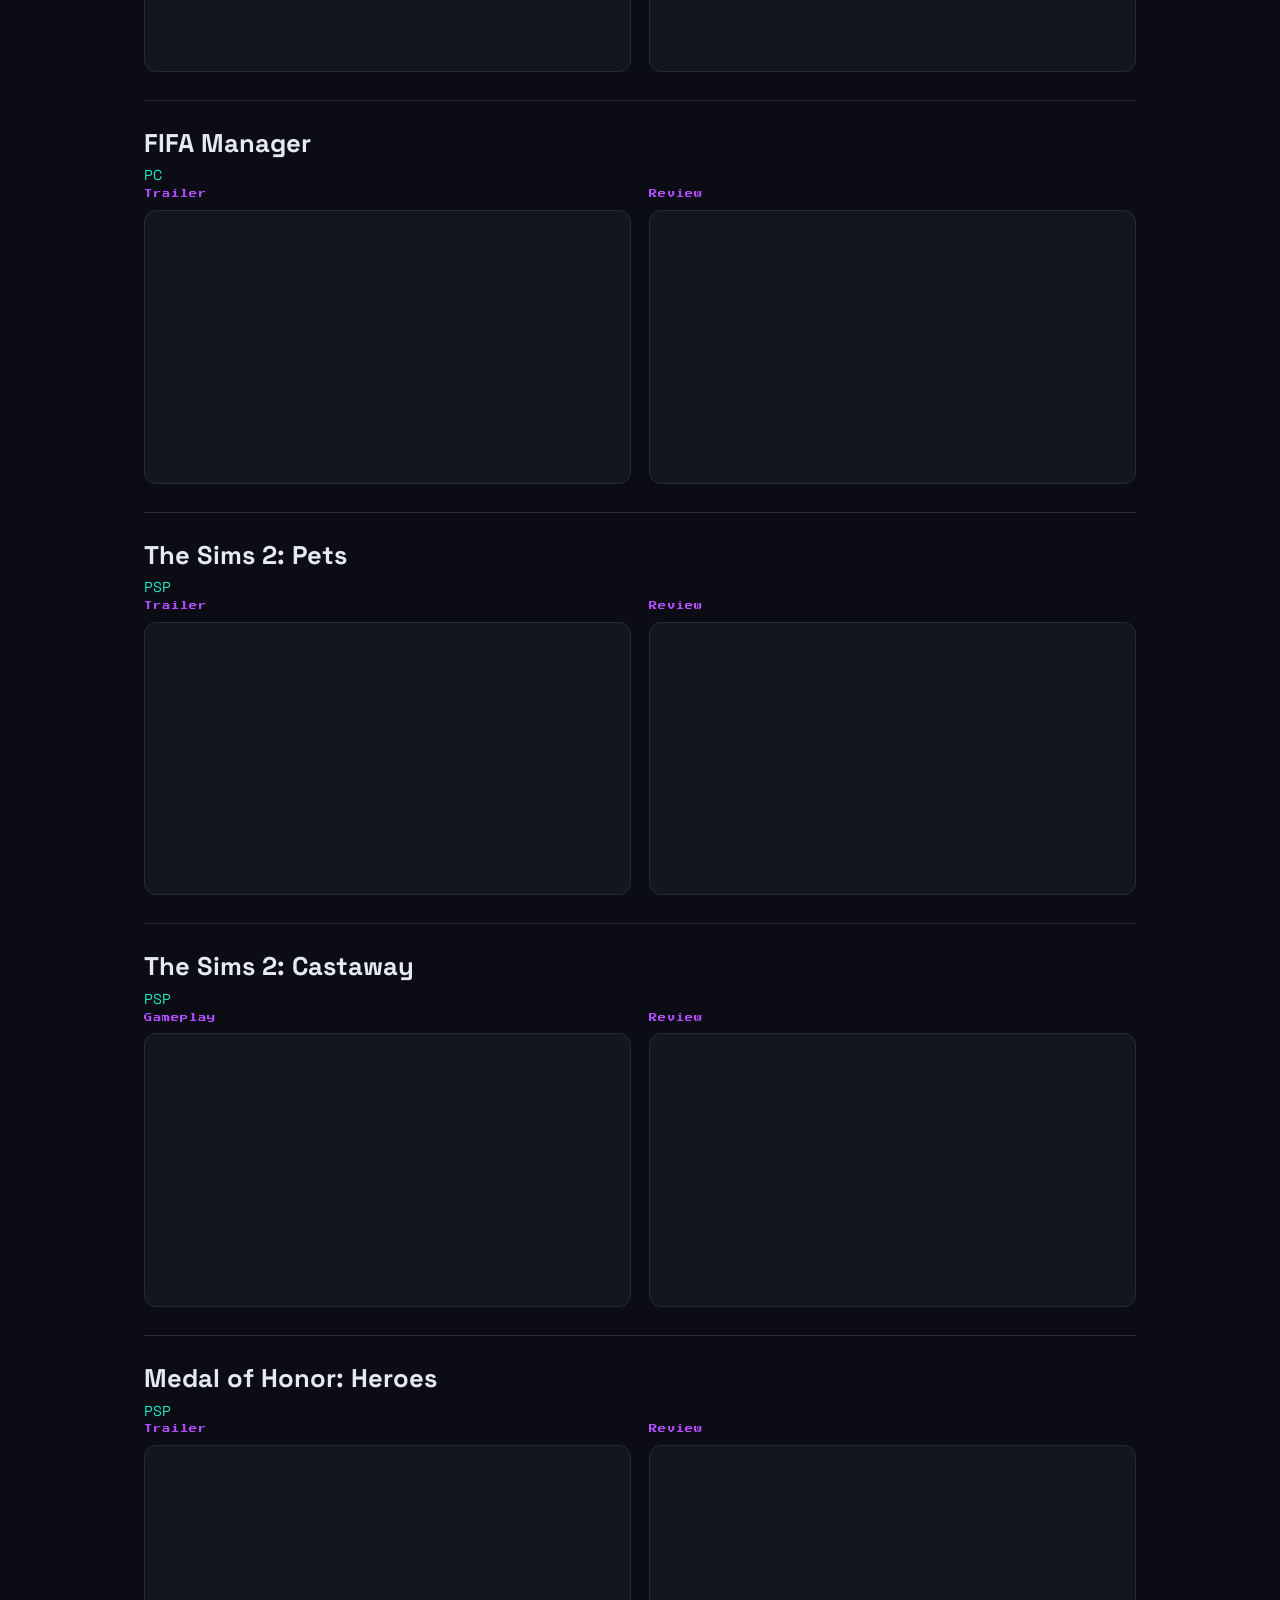
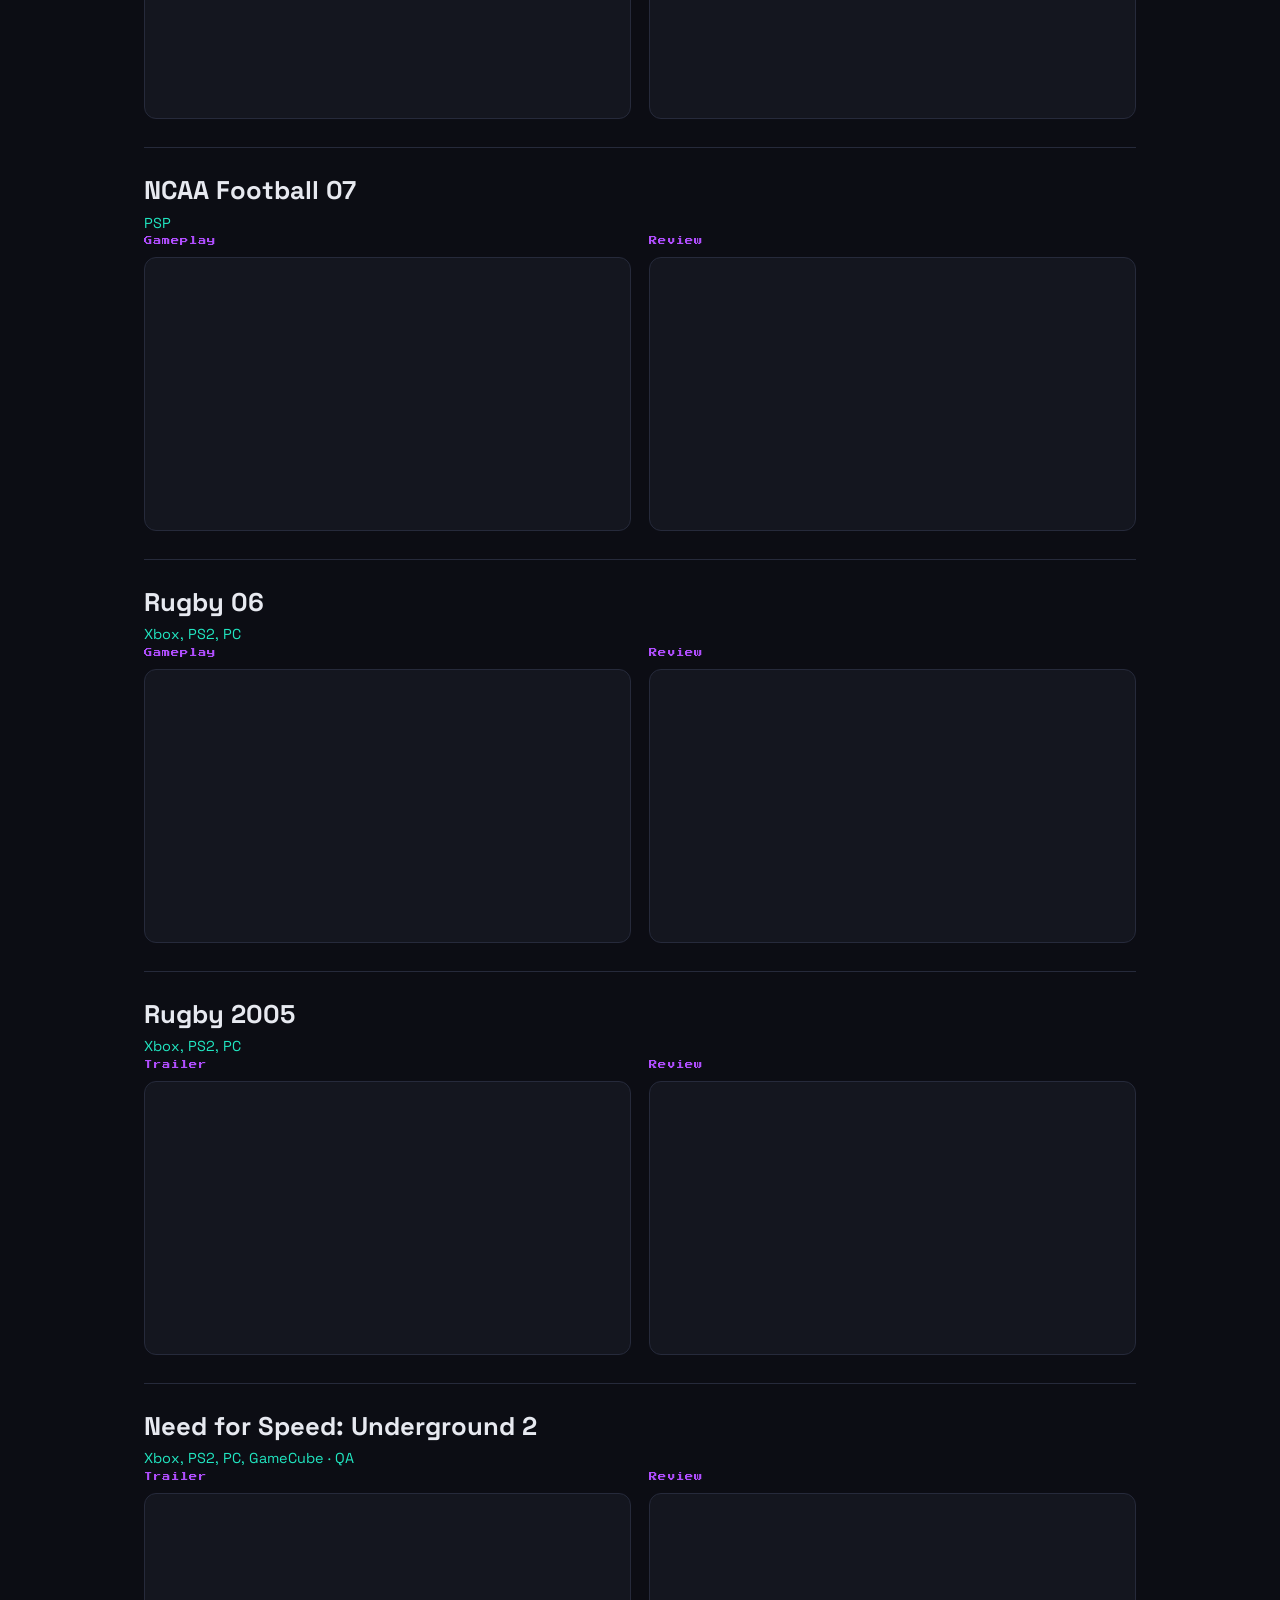
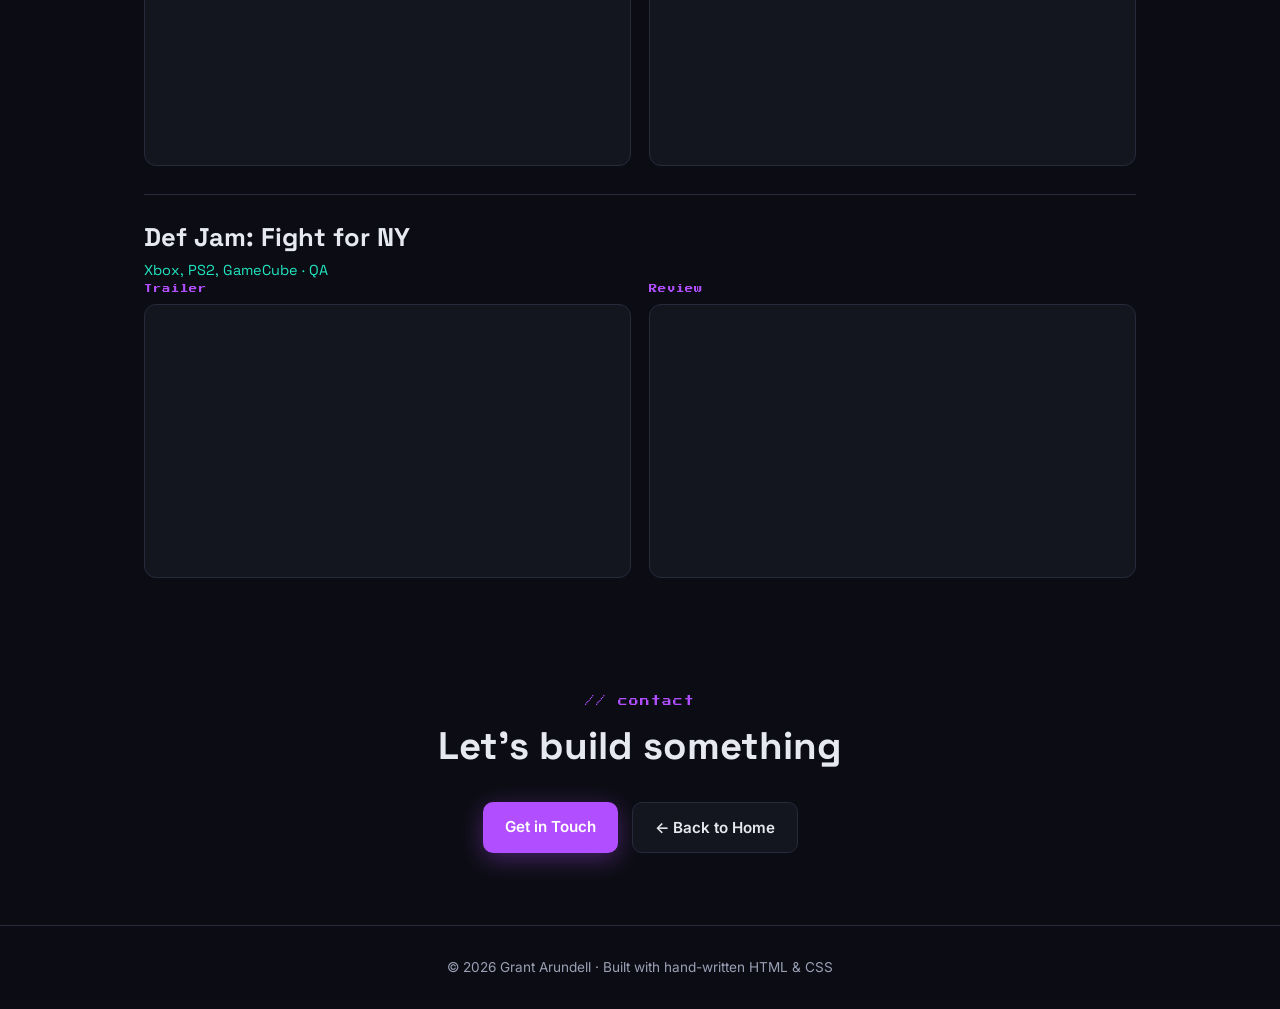
==== commit 319e3a60: "Highlight-reel pass: punchier games-page intro and studio framing" ====
--- a/games.html
+++ b/games.html
@@ -25,10 +25,10 @@
 
   <main id="top">
     <section class="hero games-hero">
-      <p class="kicker">Full Shipped History · 2004 — Present</p>
+      <p class="kicker">▶ Press Play</p>
       <h1>Games</h1>
-      <p class="hero-sub">Every title I've shipped across console, mobile, PC, VR, and web — grouped by studio,
-        with a breakdown of the work I did on each and trailers where available.</p>
+      <p class="hero-sub">Twenty-plus years of shipped games — a Rockstar blockbuster, Red Bull sports titles,
+        mobile hits, and a brand-new Web3 world. Trailers, gameplay, and the story behind each.</p>
       <a class="btn btn-ghost" href="index.html#games">← Back to overview</a>
     </section>
 
@@ -91,9 +91,8 @@
         <h2>Session Games</h2>
         <p class="studio-meta">Lead Technical Developer / CTO · 2016 — 2021 · Vancouver, BC</p>
       </div>
-      <p class="studio-note">As CTO, I developed, designed, published, and maintained the studio's titles in
-        Unity — assessing third-party tech, owning technical hiring, and scoping engineering cost against game
-        and feature designs.</p>
+      <p class="studio-note">I ran tech here as CTO — shipping these titles end to end in Unity, from first
+        prototype to live in the stores.</p>
 
       <article class="game">
         <div class="game-head"><h3>Red Bull Bike Unchained</h3><p class="game-meta">iOS, Android</p></div>
@@ -156,8 +155,8 @@
         <h2>Roadhouse Interactive</h2>
         <p class="studio-meta">Generalist / Lead Programmer · 2012 — 2016 · Vancouver, BC</p>
       </div>
-      <p class="studio-note">Developed, designed, and published multiple mobile and PC titles in Unity / C# —
-        in roles ranging from leading a team of programmers to being the sole programmer on a prototype.</p>
+      <p class="studio-note">A run of mobile and PC titles in Unity / C# — sometimes leading the team,
+        sometimes the only programmer in the room.</p>
 
       <article class="game">
         <div class="game-head"><h3>Warhammer 40,000: Carnage</h3><p class="game-meta">iOS, Android, PC, macOS, Linux</p></div>
@@ -233,9 +232,8 @@
         <h2>Electronic Arts</h2>
         <p class="studio-meta">Associate Software Engineer / QA · 2004 — 2007 · Burnaby, BC</p>
       </div>
-      <p class="studio-note">As Associate Software Engineer, programmed gameplay-testing cheats and tools and
-        integrated debugging software across EA Sports and EA titles; earlier, QA-tested titles across
-        platforms in NTSC and PAL formats and multiple languages.</p>
+      <p class="studio-note">Where it all started — building test tools and debugging across EA Sports and
+        EA's biggest franchises.</p>
 
       <article class="game">
         <div class="game-head"><h3>FIFA 08</h3><p class="game-meta">PSP, Wii</p></div>
